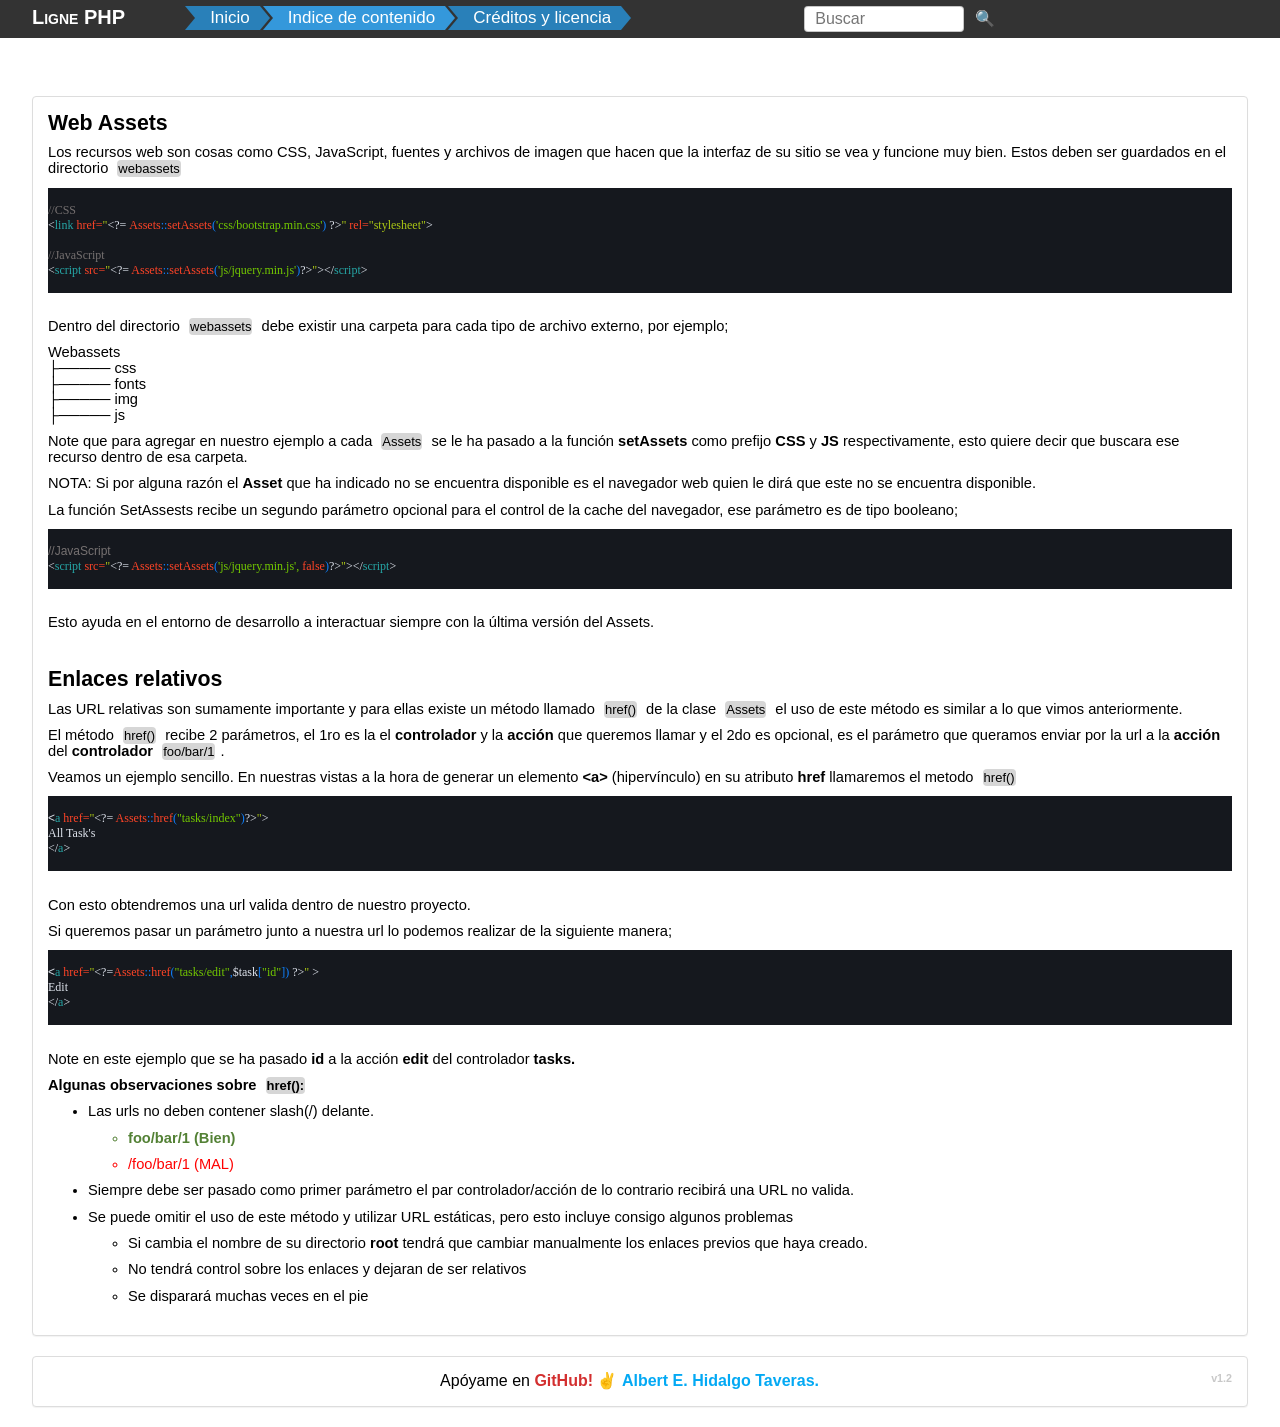
==== Assets.htm @ 873ce777 "Inicio" ====
<html>

<head>
    <meta charset="UTF-8">
    <meta http-equiv=Content-Type content="text/html; charset=windows-1252">
    <meta name=Generator content="Microsoft Word 15 (filtered)">
    <link rel="stylesheet" href="css/ligne.min.css">
    <link rel="stylesheet" href="css/menu.css">
    <script src="js/includes.js"></script>
    <title>Assets</title>
    <style>
        /* Font Definitions */
        * {
            font-family: Verdana, sans-serif;
        }

        /*Estilo del codigo php*/
        p.MsoNormal, li.MsoNormal, div.MsoNormal {
            margin-top: 0cm;
            margin-right: 0cm;
            margin-bottom: 8.0pt;
            margin-left: 0cm;
            line-height: 107%;
            font-size: 11.0pt;
            font-family: "Calibri", sans-serif;
        }

        pre {
            mso-style-link: "HTML con formato previo Car";
            margin: 0cm;
            margin-bottom: .0001pt;
            font-size: 10.0pt;
            font-family: "Courier New";
        }

        ol li {
            margin: 8px;
            font-weight: bold;
        }
    </style>

</head>

<body>
<div class="container">
    <!--incluyendo el menu-->
    <div w3-include-html="includes/menu.html"></div>
    <script>
        includeHTML();
    </script>
    <!--incluyendo el menu-->
    <div class="panel bordered">
        <div class="body">
            <p class=MsoNormal><b><span lang=ES style='font-size:16.0pt;line-height:107%'>Web
   Assets</span></b>
            </p>
            <p class=MsoNormal><span lang=ES>Los recursos web son cosas como CSS,
   JavaScript, fuentes y archivos de imagen que hacen que la interfaz de su sitio
   se vea y funcione muy bien. Estos deben ser guardados en el directorio <span
                        style='background:silver'>webassets </span></span>
            </p>
            <p class=MsoNormal style='margin-bottom:0cm;margin-bottom:.0001pt;line-height:
   normal;background:#15181E'><span style='font-size:9.0pt;font-family:"Source Code Pro";
   color:#767171'>&nbsp;</span></p>
            <p class=MsoNormal style='margin-bottom:0cm;margin-bottom:.0001pt;line-height:
   normal;background:#15181E'><span style='font-size:9.0pt;font-family:"Source Code Pro";
   color:#767171'> //CSS</span></p>
            <p class=MsoNormal style='margin-bottom:0cm;margin-bottom:.0001pt;line-height:
   normal;background:#15181E'><span style='font-size:9.0pt;font-family:"Source Code Pro";
   color:#DEE3EC'> &lt;</span><span style='font-size:9.0pt;font-family:"Source Code Pro";
   color:#26A6A6'>link </span><span style='font-size:9.0pt;font-family:"Source Code Pro";
   color:#FF4427'>href=</span><span style='font-size:9.0pt;font-family:"Source Code Pro";
   color:#ACC814'>&quot;</span><span style='font-size:9.0pt;font-family:"Source Code Pro";
   color:#DEE3EC'>&lt;?= </span><span lang=EN-US style='font-size:9.0pt;
   font-family:"Source Code Pro";color:#FF4427'>Assets</span><span lang=EN-US
                                                                   style='font-size:9.0pt;font-family:"Source Code Pro";color:#0F81FF'>::</span><span
                    lang=EN-US style='font-size:9.0pt;font-family:"Source Code Pro";color:#FF4427'>setAssets</span><span
                    lang=EN-US style='font-size:9.0pt;font-family:"Source Code Pro";color:#0F81FF'>(</span><span
                    lang=EN-US
                    style='font-size:9.0pt;font-family:"Source Code Pro";color:#73C800'>'css/bootstrap.min.css'</span><span
                    lang=EN-US style='font-size:9.0pt;font-family:"Source Code Pro";color:#0F81FF'>)
   </span><span lang=EN-US style='font-size:9.0pt;font-family:"Source Code Pro";
      color:#DEE3EC'>?&gt;</span><span lang=EN-US style='font-size:9.0pt;font-family:
      "Source Code Pro";color:#ACC814'>&quot; </span><span lang=EN-US
                                                           style='font-size:9.0pt;font-family:"Source Code Pro";color:#FF4427'>rel=</span><span
                    lang=EN-US style='font-size:9.0pt;font-family:"Source Code Pro";color:#ACC814'>&quot;stylesheet&quot;</span><span
                    lang=EN-US style='font-size:9.0pt;font-family:"Source Code Pro";color:#DEE3EC'>&gt;</span>
            </p>
            <p class=MsoNormal style='margin-bottom:0cm;margin-bottom:.0001pt;line-height:
   normal;background:#15181E'><span lang=EN-US style='font-size:9.0pt;font-family:
   "Source Code Pro";color:#767171'>&nbsp;</span></p>
            <p class=MsoNormal style='margin-bottom:0cm;margin-bottom:.0001pt;line-height:
   normal;background:#15181E'><span lang=EN-US style='font-size:9.0pt;font-family:
   "Source Code Pro";color:#767171'> //JavaScript</span><span lang=EN-US
                                                              style='font-size:9.0pt;font-family:"Source Code Pro";color:#DEE3EC'><br>
    &lt;</span><span lang=EN-US style='font-size:9.0pt;font-family:"Source Code Pro";
      color:#26A6A6'>script </span><span lang=EN-US style='font-size:9.0pt;
      font-family:"Source Code Pro";color:#FF4427'>src=</span><span lang=EN-US
                                                                    style='font-size:9.0pt;font-family:"Source Code Pro";color:#ACC814'>&quot;</span><span
                    lang=EN-US style='font-size:9.0pt;font-family:"Source Code Pro";color:#DEE3EC'>&lt;?=
   </span><span lang=EN-US style='font-size:9.0pt;font-family:"Source Code Pro";
      color:#FF4427'>Assets</span><span lang=EN-US style='font-size:9.0pt;font-family:
      "Source Code Pro";color:#0F81FF'>::</span><span lang=EN-US style='font-size:
      9.0pt;font-family:"Source Code Pro";color:#FF4427'>setAssets</span><span
                    lang=EN-US style='font-size:9.0pt;font-family:"Source Code Pro";color:#0F81FF'>(</span><span
                    lang=EN-US
                    style='font-size:9.0pt;font-family:"Source Code Pro";color:#73C800'>'js/jquery.min.js'</span><span
                    lang=EN-US style='font-size:9.0pt;font-family:"Source Code Pro";color:#0F81FF'>)</span><span
                    lang=EN-US style='font-size:9.0pt;font-family:"Source Code Pro";color:#DEE3EC'>?&gt;</span><span
                    lang=EN-US style='font-size:9.0pt;font-family:"Source Code Pro";color:#ACC814'>&quot;</span><span
                    lang=EN-US style='font-size:9.0pt;font-family:"Source Code Pro";color:#DEE3EC'>&gt;&lt;/</span><span
                    lang=EN-US style='font-size:9.0pt;font-family:"Source Code Pro";color:#26A6A6'>script</span><span
                    lang=EN-US style='font-size:9.0pt;font-family:"Source Code Pro";color:#DEE3EC'>&gt;</span>
            </p>
            <p class=MsoNormal style='margin-bottom:0cm;margin-bottom:.0001pt;line-height:
   normal;background:#15181E'><span lang=EN-US style='font-size:9.0pt;font-family:
   "Source Code Pro";color:#DEE3EC'>&nbsp;</span></p>
            <p class=MsoNormal><span lang=EN-US>&nbsp;</span></p>
            <p class=MsoNormal>Dentro del directorio <span lang=ES style='background:silver'>webassets</span><span
                    lang=ES> debe existir una carpeta para cada tipo de archivo externo, por
   ejemplo;</span>
            </p>
            <p class=MsoNormal><span lang=ES>Webassets<br>
     </span><span lang=ES style='font-family:"Arial",sans-serif'>&#9500;&#9472;&#9472;&#9472;&#9472;&#9472;
   </span><span lang=ES>css<br>
     </span><span lang=ES style='font-family:"Arial",sans-serif'>&#9500;&#9472;&#9472;&#9472;&#9472;&#9472;
   </span><span lang=ES>fonts<br>
     </span><span lang=ES style='font-family:"Arial",sans-serif'>&#9500;&#9472;&#9472;&#9472;&#9472;&#9472;
   </span><span lang=ES>img<br>
     </span><span lang=ES style='font-family:"Arial",sans-serif'>&#9500;&#9472;&#9472;&#9472;&#9472;&#9472;
   j</span><span lang=ES>s</span>
            </p>
            <p class=MsoNormal>Note que para agregar en nuestro ejemplo a cada <span
                    style='background:silver'>Assets</span> se le ha pasado a la función <b>setAssets</b>
                como prefijo <b>CSS </b>y <b>JS </b>respectivamente, esto quiere decir que
                buscara ese recurso dentro de esa carpeta.
            </p>
            <p class=MsoNormal>NOTA: Si por alguna razón el <b>Asset </b>que ha indicado no
                se encuentra disponible es el navegador web quien le dirá que este no se
                encuentra disponible.
            </p>
            <p class=MsoNormal>La función SetAssests recibe un segundo parámetro opcional
                para el control de la cache del navegador, ese parámetro es de tipo booleano;
            </p>
            <p class=MsoNormal> </p>
            <p class=MsoNormal style='margin-bottom:0cm;margin-bottom:.0001pt;line-height:
   normal;background:#15181E'><span style='font-size:9.0pt;font-family:"Source Code Pro";
   color:#767171'>&nbsp;</span></p>
            <p class=MsoNormal style='margin-bottom:0cm;margin-bottom:.0001pt;line-height:
   normal;background:#15181E'><span style='font-size:9.0pt;font-family:"Source Code Pro";
   color:#767171'> <span lang=EN-US>//JavaScript</span></span><span lang=EN-US
                                                                    style='font-size:9.0pt;font-family:"Source Code Pro";color:#DEE3EC'><br>
    &lt;</span><span lang=EN-US style='font-size:9.0pt;font-family:"Source Code Pro";
      color:#26A6A6'>script </span><span lang=EN-US style='font-size:9.0pt;
      font-family:"Source Code Pro";color:#FF4427'>src=</span><span lang=EN-US
                                                                    style='font-size:9.0pt;font-family:"Source Code Pro";color:#ACC814'>&quot;</span><span
                    lang=EN-US style='font-size:9.0pt;font-family:"Source Code Pro";color:#DEE3EC'>&lt;?=
   </span><span lang=EN-US style='font-size:9.0pt;font-family:"Source Code Pro";
      color:#FF4427'>Assets</span><span lang=EN-US style='font-size:9.0pt;font-family:
      "Source Code Pro";color:#0F81FF'>::</span><span lang=EN-US style='font-size:
      9.0pt;font-family:"Source Code Pro";color:#FF4427'>setAssets</span><span
                    lang=EN-US style='font-size:9.0pt;font-family:"Source Code Pro";color:#0F81FF'>(</span><span
                    lang=EN-US style='font-size:9.0pt;font-family:"Source Code Pro";color:#73C800'>'js/jquery.min.js',
   </span><span lang=EN-US style='font-size:9.0pt;font-family:"Source Code Pro";
      color:#FF4427'>false</span><span lang=EN-US style='font-size:9.0pt;font-family:
      "Source Code Pro";color:#0F81FF'>)</span><span lang=EN-US style='font-size:
      9.0pt;font-family:"Source Code Pro";color:#DEE3EC'>?&gt;</span><span
                    lang=EN-US style='font-size:9.0pt;font-family:"Source Code Pro";color:#ACC814'>&quot;</span><span
                    lang=EN-US style='font-size:9.0pt;font-family:"Source Code Pro";color:#DEE3EC'>&gt;&lt;/</span><span
                    lang=EN-US style='font-size:9.0pt;font-family:"Source Code Pro";color:#26A6A6'>script</span><span
                    lang=EN-US style='font-size:9.0pt;font-family:"Source Code Pro";color:#DEE3EC'>&gt;</span>
            </p>
            <p class=MsoNormal style='margin-bottom:0cm;margin-bottom:.0001pt;line-height:
   normal;background:#15181E'><span lang=EN-US style='font-size:9.0pt;font-family:
   "Source Code Pro";color:#DEE3EC'>&nbsp;</span></p>
            <p class=MsoNormal><span lang=EN-US>&nbsp;</span></p>
            <p class=MsoNormal>Esto ayuda en el entorno de desarrollo a interactuar siempre
                con la última versión del Assets.
            </p>
            <p class=MsoNormal>&nbsp;</p>
            <p class=MsoNormal><b><span style='font-size:16.0pt;line-height:107%'>Enlaces
   relativos</span></b>
            </p>
            <p class=MsoNormal>Las URL relativas son sumamente importante y para ellas
                existe un método llamado <span style='background:silver'>href()</span> de la
                clase <span style='background:silver'>Assets</span> el uso de este método es
                similar a lo que vimos anteriormente.
            </p>
            <p class=MsoNormal>El método <span style='background:silver'>href()</span>
                recibe 2 parámetros, el 1ro es la el <b>controlador</b> y la <b>acción</b> que
                queremos llamar y el 2do es opcional, es el parámetro que queramos enviar por
                la url a la <b>acción</b> del <b>controlador</b> <span style='background:silver'>foo/bar/1</span>.
            </p>
            <p class=MsoNormal>Veamos un ejemplo sencillo. En nuestras vistas a la hora de
                generar un elemento <b>&lt;a&gt;</b> (hipervínculo) en su atributo <b>href</b>
                llamaremos el metodo <span style='background:silver'>href()</span>
            </p>
            <p class=MsoNormal style='margin-bottom:0cm;margin-bottom:.0001pt;line-height:
   normal;background:#15181E'><span style='font-size:9.0pt;font-family:"Source Code Pro";
   color:#DEE3EC'>&nbsp;</span></p>
            <p class=MsoNormal style='margin-bottom:0cm;margin-bottom:.0001pt;line-height:
   normal;background:#15181E'><span style='font-size:9.0pt;font-family:"Source Code Pro";
   color:#DEE3EC'> <span lang=EN-US>&lt;</span></span><span lang=EN-US
                                                            style='font-size:9.0pt;font-family:"Source Code Pro";color:#26A6A6'>a </span><span
                    lang=EN-US style='font-size:9.0pt;font-family:"Source Code Pro";color:#FF4427'>href=</span><span
                    lang=EN-US style='font-size:9.0pt;font-family:"Source Code Pro";color:#ACC814'>&quot;</span><span
                    lang=EN-US style='font-size:9.0pt;font-family:"Source Code Pro";color:#DEE3EC'>&lt;?=
   </span><span lang=EN-US style='font-size:9.0pt;font-family:"Source Code Pro";
      color:#FF4427'>Assets</span><span lang=EN-US style='font-size:9.0pt;font-family:
      "Source Code Pro";color:#0F81FF'>::</span><span lang=EN-US style='font-size:
      9.0pt;font-family:"Source Code Pro";color:#FF4427'>href</span><span lang=EN-US
                                                                          style='font-size:9.0pt;font-family:"Source Code Pro";color:#0F81FF'>(</span><span
                    lang=EN-US
                    style='font-size:9.0pt;font-family:"Source Code Pro";color:#73C800'>&quot;tasks/index&quot;</span><span
                    lang=EN-US style='font-size:9.0pt;font-family:"Source Code Pro";color:#0F81FF'>)</span><span
                    lang=EN-US style='font-size:9.0pt;font-family:"Source Code Pro";color:#DEE3EC'>?&gt;</span><span
                    lang=EN-US style='font-size:9.0pt;font-family:"Source Code Pro";color:#ACC814'>&quot;</span><span
                    lang=EN-US style='font-size:9.0pt;font-family:"Source Code Pro";color:#DEE3EC'>&gt;<br>
       </span><span style='font-size:9.0pt;font-family:"Source Code Pro";
      color:#DEE3EC'>All Task's<br>
    &lt;/</span><span style='font-size:9.0pt;font-family:"Source Code Pro";
      color:#26A6A6'>a</span><span style='font-size:9.0pt;font-family:"Source Code Pro";
      color:#DEE3EC'>&gt;</span>
            </p>
            <p class=MsoNormal style='margin-bottom:0cm;margin-bottom:.0001pt;line-height:
   normal;background:#15181E'><span style='font-size:9.0pt;font-family:"Source Code Pro";
   color:#DEE3EC'>&nbsp;</span></p>
            <p class=MsoNormal>&nbsp;</p>
            <p class=MsoNormal>Con esto obtendremos una url valida dentro de nuestro
                proyecto.
            </p>
            <p class=MsoNormal>Si queremos pasar un parámetro junto a nuestra url lo
                podemos realizar de la siguiente manera;
            </p>
            <p class=MsoNormal style='margin-bottom:0cm;margin-bottom:.0001pt;line-height:
   normal;background:#15181E'><span style='font-size:9.0pt;font-family:"Source Code Pro";
   color:#DEE3EC'>&nbsp;</span></p>
            <p class=MsoNormal style='margin-bottom:0cm;margin-bottom:.0001pt;line-height:
   normal;background:#15181E'><span style='font-size:9.0pt;font-family:"Source Code Pro";
   color:#DEE3EC'> <span lang=EN-US>&lt;</span></span><span lang=EN-US
                                                            style='font-size:9.0pt;font-family:"Source Code Pro";color:#26A6A6'>a</span><span
                    lang=EN-US style='font-size:9.0pt;font-family:"Source Code Pro";color:#ACC814'>
   </span><span lang=EN-US style='font-size:9.0pt;font-family:"Source Code Pro";
      color:#FF4427'>href=</span><span lang=EN-US style='font-size:9.0pt;font-family:
      "Source Code Pro";color:#ACC814'>&quot;</span><span lang=EN-US
                                                          style='font-size:9.0pt;font-family:"Source Code Pro";color:#DEE3EC'>&lt;?=</span><span
                    lang=EN-US style='font-size:9.0pt;font-family:"Source Code Pro";color:#FF4427'>Assets</span><span
                    lang=EN-US style='font-size:9.0pt;font-family:"Source Code Pro";color:#0F81FF'>::</span><span
                    lang=EN-US style='font-size:9.0pt;font-family:"Source Code Pro";color:#FF4427'>href</span><span
                    lang=EN-US style='font-size:9.0pt;font-family:"Source Code Pro";color:#0F81FF'>(</span><span
                    lang=EN-US style='font-size:9.0pt;font-family:"Source Code Pro";color:#73C800'>&quot;tasks/edit&quot;</span><span
                    lang=EN-US style='font-size:9.0pt;font-family:"Source Code Pro";color:#0F81FF'>,</span><span
                    lang=EN-US style='font-size:9.0pt;font-family:"Source Code Pro";color:#DEE3EC'>$task</span><span
                    lang=EN-US style='font-size:9.0pt;font-family:"Source Code Pro";color:#0F81FF'>[</span><span
                    lang=EN-US style='font-size:9.0pt;font-family:"Source Code Pro";color:#73C800'>&quot;id&quot;</span><span
                    lang=EN-US style='font-size:9.0pt;font-family:"Source Code Pro";color:#0F81FF'>])
   </span><span lang=EN-US style='font-size:9.0pt;font-family:"Source Code Pro";
      color:#DEE3EC'>?&gt;</span><span lang=EN-US style='font-size:9.0pt;font-family:
      "Source Code Pro";color:#ACC814'>&quot; </span><span style='font-size:9.0pt;
      font-family:"Source Code Pro";color:#DEE3EC'>&gt;<br>
       Edit<br>
    &lt;/</span><span style='font-size:9.0pt;font-family:"Source Code Pro";
      color:#26A6A6'>a</span><span style='font-size:9.0pt;font-family:"Source Code Pro";
      color:#DEE3EC'>&gt;</span>
            </p>
            <p class=MsoNormal style='margin-bottom:0cm;margin-bottom:.0001pt;line-height:
   normal;background:#15181E'><span style='font-size:9.0pt;font-family:"Source Code Pro";
   color:#DEE3EC'>&nbsp;</span></p>
            <p class=MsoNormal>&nbsp;</p>
            <p class=MsoNormal>Note en este ejemplo que se ha pasado <b>id </b>a la acción <b>edit
            </b>del controlador <b>tasks.</b>
            </p>
            <p class=MsoNormal><b>Algunas observaciones sobre <span style='background:silver'>href():</span></b></p>
            <ul style='margin-top:0cm' type=disc>
                <li class=MsoNormal>Las urls no deben contener slash(/) delante.</li>
                <ul style='margin-top:0cm' type=circle>
                    <li class=MsoNormal style='color:#538135'><b>foo/bar/1 (Bien)</b></li>
                    <li class=MsoNormal style='color:red'>/foo/bar/1 (MAL)</li>
                </ul>
                <li class=MsoNormal>Siempre debe ser pasado como primer parámetro el par
                    controlador/acción de lo contrario recibirá una URL no valida.
                </li>
                <li class=MsoNormal>Se puede omitir el uso de este método y utilizar URL estáticas,
                    pero esto incluye consigo algunos problemas
                </li>
                <ul style='margin-top:0cm' type=circle>
                    <li class=MsoNormal>Si cambia el nombre de su directorio <b>root</b> tendrá
                        que cambiar manualmente los enlaces previos que haya creado.
                    </li>
                    <li class=MsoNormal>No tendrá control sobre los enlaces y dejaran de ser
                        relativos
                    </li>
                    <li class=MsoNormal>Se disparará muchas veces en el pie</li>
                </ul>
            </ul>
        </div>
    </div>
    <!--incluyendo el pie de pagina-->
    <div w3-include-html="includes/pie_pagina.html"></div>
    <script>
        includeHTML();
    </script>
    <!--incluyendo el pie de pagina-->
</div>
</body>
</html>
---- css/ligne.min.css ----
/**
Ligne CSS es una hoja de estilo ligera y simple con estilos esenciales para el trabajo
en proyectos de desarrollo rapido

Albert E. Hidalgo Taveras
Git: https://github.com/itsalb3rt
License: MIT
**/
[style="background:silver"]{
    margin: 5px;
    background-color: rgba(128, 128, 128, 0.32)!important;
    border-radius: 4px;
    padding: 1px;
    font-size: small;
}
progress,sub,sup{vertical-align:baseline}button,hr,input{overflow:visible}.row,.row.reverse{-webkit-box-orient:horizontal}h1.gradient{font-size:72px;background:-webkit-linear-gradient(rgba(3,169,244,1),rgba(13,71,161,1));-webkit-background-clip:text;-webkit-text-fill-color:transparent}html{line-height:1.15;-webkit-text-size-adjust:100%}body{margin:0}h1{font-size:2em;margin:.67em 0}hr{box-sizing:content-box;height:0}code,kbd,pre,samp{font-family:monospace,monospace;font-size:1em}a{background-color:transparent}abbr[title]{border-bottom:none;text-decoration:underline;text-decoration:underline dotted}b,strong{font-weight:bolder}small{font-size:80%}sub,sup{font-size:75%;line-height:0;position:relative}sub{bottom:-.25em}sup{top:-.5em}img{border-style:none}[type=button],[type=reset],[type=submit],button{-webkit-appearance:button}[type=button]::-moz-focus-inner,[type=reset]::-moz-focus-inner,[type=submit]::-moz-focus-inner,button::-moz-focus-inner{border-style:none;padding:0}[type=button]:-moz-focusring,[type=reset]:-moz-focusring,[type=submit]:-moz-focusring,button:-moz-focusring{outline:ButtonText dotted 1px}fieldset{padding:.35em .75em .625em}legend{box-sizing:border-box;color:inherit;display:table;max-width:100%;padding:0;white-space:normal}textarea{overflow:auto}[type=checkbox],[type=radio]{box-sizing:border-box;padding:0}[type=number]::-webkit-inner-spin-button,[type=number]::-webkit-outer-spin-button{height:auto}[type=search]{-webkit-appearance:textfield;outline-offset:-2px}[type=search]::-webkit-search-decoration{-webkit-appearance:none}::-webkit-file-upload-button{-webkit-appearance:button;font:inherit}details{display:block}summary{display:list-item}[hidden],template{display:none}button,select{text-transform:none}button,input,optgroup,select,textarea{margin:0;font-family:inherit;font-size:inherit;line-height:inherit}.button:disabled{cursor:not-allowed;opacity:.5}.button{outline:0;background-color:#fff;display:inline-block;font-weight:400;text-align:center;white-space:nowrap;vertical-align:middle;border:1px solid transparent;padding:.375rem .75rem;font-size:1rem;line-height:1.5;border-radius:3px;-webkit-user-select:none;-moz-user-select:none;-ms-user-select:none;user-select:none;box-shadow:1px 1px 2px 0 rgba(128,128,128,.4);-webkit-box-shadow:1px 1px 2px 0 rgba(128,128,128,.4);-moz-box-shadow:1px 1px 2px 0 rgba(128,128,128,.4);-webkit-transition:.2s;-moz-transition:.2s;-ms-transition:.2s;-o-transition:.2s;transition:.2s}.panel .body label,a.important{font-weight:700}.button.hollow:hover,.button:active{-webkit-transition:.2s;-moz-transition:.2s;-ms-transition:.2s;-o-transition:.2s}.button:active{box-shadow:none;transition:.2s}.button.primary{color:#fff;background-color:#03A9F4;border-color:#03A9F4}.button.primary:hover{color:#fff;background-color:#0396dc;border-color:#0396dc}.button:not(:disabled):not(.disabled){cursor:pointer}.button.secondary{color:#fff;background-color:#607D8B;border-color:#607D8B}.button.secondary:hover{color:#fff;background-color:#536c7a;border-color:#536c7a}.button.success{color:#fff;background-color:#4CAF50;border-color:#4CAF50}.button.success:hover{color:#fff;background-color:#4b9a4d;border-color:#4b9a4d}.button.danger{color:#fff;background-color:#d32f2f;border-color:#d32f2f}.button.danger:hover{color:#fff;background-color:#b71c1c;border-color:#b71c1c}.button.warning{color:#212529;background-color:#FFB300;border-color:#FFB300}.button.warning:hover{color:#212529;background-color:#e0a800;border-color:#d39e00}.button.info{color:#fff;background-color:#17a2b8;border-color:#17a2b8}.button.info:hover{color:#fff;background-color:#138496;border-color:#117a8b}.button.hollow,.button.hollow:focus,.button.hollow:hover{background-color:transparent}.button.hollow{color:#1779ba}.button.hollow:hover{border-color:grey;color:#000;transition:.2s}.button.tiny{font-size:.6rem}.button.small{font-size:.75rem}.button.large{font-size:1.25rem}.button.expanded{display:block;width:100%;margin-right:0;margin-left:0}.input-group label{font-weight:700;color:#000}.input-group input[type=search],.input-group input[type=tel],.input-group input[type=text],.input-group input[type=url],.input-group input[type=email],.input-group input[type=number],.input-group input[type=password],.input-group select,.input-group textarea{padding:10px;border:1px solid rgba(128,128,128,.45);-webkit-border-radius:4px;-moz-border-radius:4px;border-radius:4px;outline:0;-webkit-transition:.2s;-moz-transition:.2s;-ms-transition:.2s;-o-transition:.2s;transition:.2s}.input-group input[type=search]:active,.input-group input[type=search]:focus,.input-group input[type=tel]:active,.input-group input[type=tel]:focus,.input-group input[type=text]:active,.input-group input[type=text]:focus,.input-group input[type=url]:active,.input-group input[type=url]:focus,.input-group input[type=email]:active,.input-group input[type=email]:focus,.input-group input[type=number]:active,.input-group input[type=number]:focus,.input-group input[type=password]:active,.input-group input[type=password]:focus,.input-group select:active,.input-group select:focus,.input-group textarea:active,.input-group textarea:focus{border-color:rgba(33,150,243,.8);-webkit-box-shadow:0 0 2px 1px rgba(33,150,243,.6);-moz-box-shadow:0 0 2px 1px rgba(33,150,243,.6);box-shadow:0 0 2px 1px rgba(33,150,243,.6)}.input-group div{width:100%;display:grid;margin-bottom:1rem}.input-group.small div{max-width:30%;margin-left:0}.input-group.medium div{max-width:50%;margin-left:0}.input-group.large div{max-width:70%;margin-left:0}.text{line-height:1.3em}.text.xx-small{font-size:xx-small}.text.x-small{font-size:x-small}.text.small{font-size:small}.text.medium{font-size:medium}.text.large{font-size:large}.text.x-large{font-size:x-large}.text.xx-large{font-size:xx-large}.text.right{text-align:right;float:none!important}.text.center{text-align:center;float:none}.text.justify{text-align:justify}.panel{margin-bottom:20px;background-color:#fff;border:1px solid transparent;border-radius:4px}.panel.bordered{border-color:#ddd;-webkit-box-shadow:0 1px 1px rgba(0,0,0,.05);box-shadow:0 1px 1px rgba(0,0,0,.05)}.panel>.head{color:#333;background-color:#f5f5f5;border-color:#ddd;padding:10px 15px;border-bottom:1px solid transparent;border-top-left-radius:3px;border-top-right-radius:3px}.panel .body{padding:15px}.panel.small{max-width:40%}.panel.medium{max-width:60%}.panel .head.primary{color:#fff;background-color:#03A9F4;border-color:#03A9F4}.panel .head.danger{color:#fff;background-color:#d32f2f;border-color:#d32f2f}.panel .head.success{color:#fff;background-color:#4CAF50;border-color:#4CAF50}.table{width:100%;max-width:100%;margin-bottom:1rem;background-color:transparent}.table.hover tbody tr:hover,.table.striped tbody tr:nth-of-type(odd){background-color:rgba(0,0,0,.05)}table{border-collapse:collapse}.table td,.table th{padding:.5rem;vertical-align:top;border-top:1px solid #dee2e6}th{text-align:inherit}.table.small{width:20%!important;max-width:20%!important;font-size:11px!important}.table.medium{width:50%!important;max-width:50%!important;font-size:12px!important}.table.responsive{display:block;width:100%;overflow-x:auto;-webkit-overflow-scrolling:touch;-ms-overflow-style:-ms-autohiding-scrollbar}.table.bordered,.table.bordered td,.table.bordered th{border:1px solid #bfc3c7}.table.primary thead th{color:#fff;background-color:#03A9F4}.table.secondary thead th{color:#fff;background-color:#607D8B}.table.success thead th{color:#fff;background-color:#4CAF50}.table.border-radius{-webkit-border-radius:4px;-moz-border-radius:4px;border-radius:4px}a.primary,a.primary:active,a.primary:visited{color:#03A9F4!important}a.primary:hover{color:tomato!important}a.white,a.white:active,a.white:visited{color:#fff!important}a.success,a.success:active,a.success:visited{color:#4CAF50!important}a.success:hover{color:#306d34!important}a.warning,a.warning:active,a.warning:visited{color:#FFB300!important}a.warning:hover{color:#ad7a00!important}a.danger,a.danger:active,a.danger:visited{color:#d32f2f!important}a.danger:hover{color:#d36a00!important}a.undecoration{text-decoration:none}.right{float:right!important}.left{float:left!important}.code{padding:.2rem .5rem;margin:0 .2rem;font-size:85%;white-space:nowrap;background:#f1f1f1;border:1px solid #e1e1e1;border-radius:4px}.container,.container-fluid{margin-right:auto;margin-left:auto}.container-fluid{padding-right:2rem;padding-left:2rem}.row{box-sizing:border-box;display:-webkit-box;display:-ms-flexbox;display:flex;-webkit-box-flex:0;-ms-flex:0 1 auto;flex:0 1 auto;-webkit-box-direction:normal;-ms-flex-direction:row;flex-direction:row;-ms-flex-wrap:wrap;flex-wrap:wrap;margin-right:-.5rem;margin-left:-.5rem}.col.reverse,.row.reverse{-webkit-box-direction:reverse}.row.reverse{-ms-flex-direction:row-reverse;flex-direction:row-reverse}.col.reverse{-webkit-box-orient:vertical;-ms-flex-direction:column-reverse;flex-direction:column-reverse}.col-xs,.col-xs-1,.col-xs-10,.col-xs-11,.col-xs-12,.col-xs-2,.col-xs-3,.col-xs-4,.col-xs-5,.col-xs-6,.col-xs-7,.col-xs-8,.col-xs-9,.col-xs-offset-0,.col-xs-offset-1,.col-xs-offset-10,.col-xs-offset-11,.col-xs-offset-12,.col-xs-offset-2,.col-xs-offset-3,.col-xs-offset-4,.col-xs-offset-5,.col-xs-offset-6,.col-xs-offset-7,.col-xs-offset-8,.col-xs-offset-9{box-sizing:border-box;-webkit-box-flex:0;-ms-flex:0 0 auto;flex:0 0 auto;padding-right:.5rem;padding-left:.5rem}.col-xs{-webkit-box-flex:1;-ms-flex-positive:1;flex-grow:1;-ms-flex-preferred-size:0;flex-basis:0;max-width:100%}.col-xs-1{-ms-flex-preferred-size:8.33333333%;flex-basis:8.33333333%;max-width:8.33333333%}.col-xs-2{-ms-flex-preferred-size:16.66666667%;flex-basis:16.66666667%;max-width:16.66666667%}.col-xs-3{-ms-flex-preferred-size:25%;flex-basis:25%;max-width:25%}.col-xs-4{-ms-flex-preferred-size:33.33333333%;flex-basis:33.33333333%;max-width:33.33333333%}.col-xs-5{-ms-flex-preferred-size:41.66666667%;flex-basis:41.66666667%;max-width:41.66666667%}.col-xs-6{-ms-flex-preferred-size:50%;flex-basis:50%;max-width:50%}.col-xs-7{-ms-flex-preferred-size:58.33333333%;flex-basis:58.33333333%;max-width:58.33333333%}.col-xs-8{-ms-flex-preferred-size:66.66666667%;flex-basis:66.66666667%;max-width:66.66666667%}.col-xs-9{-ms-flex-preferred-size:75%;flex-basis:75%;max-width:75%}.col-xs-10{-ms-flex-preferred-size:83.33333333%;flex-basis:83.33333333%;max-width:83.33333333%}.col-xs-11{-ms-flex-preferred-size:91.66666667%;flex-basis:91.66666667%;max-width:91.66666667%}.col-xs-12{-ms-flex-preferred-size:100%;flex-basis:100%;max-width:100%}.col-xs-offset-0{margin-left:0}.col-xs-offset-1{margin-left:8.33333333%}.col-xs-offset-2{margin-left:16.66666667%}.col-xs-offset-3{margin-left:25%}.col-xs-offset-4{margin-left:33.33333333%}.col-xs-offset-5{margin-left:41.66666667%}.col-xs-offset-6{margin-left:50%}.col-xs-offset-7{margin-left:58.33333333%}.col-xs-offset-8{margin-left:66.66666667%}.col-xs-offset-9{margin-left:75%}.col-xs-offset-10{margin-left:83.33333333%}.col-xs-offset-11{margin-left:91.66666667%}.start-xs{-webkit-box-pack:start;-ms-flex-pack:start;justify-content:flex-start;text-align:start}.center-xs{-webkit-box-pack:center;-ms-flex-pack:center;justify-content:center;text-align:center}.end-xs{-webkit-box-pack:end;-ms-flex-pack:end;justify-content:flex-end;text-align:end}.top-xs{-webkit-box-align:start;-ms-flex-align:start;align-items:flex-start}.middle-xs{-webkit-box-align:center;-ms-flex-align:center;align-items:center}.bottom-xs{-webkit-box-align:end;-ms-flex-align:end;align-items:flex-end}.around-xs{-ms-flex-pack:distribute;justify-content:space-around}.between-xs{-webkit-box-pack:justify;-ms-flex-pack:justify;justify-content:space-between}.first-xs{-webkit-box-ordinal-group:0;-ms-flex-order:-1;order:-1}.last-xs{-webkit-box-ordinal-group:2;-ms-flex-order:1;order:1}@media only screen and (min-width:48em){.container{width:49rem}.col-sm,.col-sm-1,.col-sm-10,.col-sm-11,.col-sm-12,.col-sm-2,.col-sm-3,.col-sm-4,.col-sm-5,.col-sm-6,.col-sm-7,.col-sm-8,.col-sm-9,.col-sm-offset-0,.col-sm-offset-1,.col-sm-offset-10,.col-sm-offset-11,.col-sm-offset-12,.col-sm-offset-2,.col-sm-offset-3,.col-sm-offset-4,.col-sm-offset-5,.col-sm-offset-6,.col-sm-offset-7,.col-sm-offset-8,.col-sm-offset-9{box-sizing:border-box;-webkit-box-flex:0;-ms-flex:0 0 auto;flex:0 0 auto;padding-right:.5rem;padding-left:.5rem}.col-sm{-webkit-box-flex:1;-ms-flex-positive:1;flex-grow:1;-ms-flex-preferred-size:0;flex-basis:0;max-width:100%}.col-sm-1{-ms-flex-preferred-size:8.33333333%;flex-basis:8.33333333%;max-width:8.33333333%}.col-sm-2{-ms-flex-preferred-size:16.66666667%;flex-basis:16.66666667%;max-width:16.66666667%}.col-sm-3{-ms-flex-preferred-size:25%;flex-basis:25%;max-width:25%}.col-sm-4{-ms-flex-preferred-size:33.33333333%;flex-basis:33.33333333%;max-width:33.33333333%}.col-sm-5{-ms-flex-preferred-size:41.66666667%;flex-basis:41.66666667%;max-width:41.66666667%}.col-sm-6{-ms-flex-preferred-size:50%;flex-basis:50%;max-width:50%}.col-sm-7{-ms-flex-preferred-size:58.33333333%;flex-basis:58.33333333%;max-width:58.33333333%}.col-sm-8{-ms-flex-preferred-size:66.66666667%;flex-basis:66.66666667%;max-width:66.66666667%}.col-sm-9{-ms-flex-preferred-size:75%;flex-basis:75%;max-width:75%}.col-sm-10{-ms-flex-preferred-size:83.33333333%;flex-basis:83.33333333%;max-width:83.33333333%}.col-sm-11{-ms-flex-preferred-size:91.66666667%;flex-basis:91.66666667%;max-width:91.66666667%}.col-sm-12{-ms-flex-preferred-size:100%;flex-basis:100%;max-width:100%}.col-sm-offset-0{margin-left:0}.col-sm-offset-1{margin-left:8.33333333%}.col-sm-offset-2{margin-left:16.66666667%}.col-sm-offset-3{margin-left:25%}.col-sm-offset-4{margin-left:33.33333333%}.col-sm-offset-5{margin-left:41.66666667%}.col-sm-offset-6{margin-left:50%}.col-sm-offset-7{margin-left:58.33333333%}.col-sm-offset-8{margin-left:66.66666667%}.col-sm-offset-9{margin-left:75%}.col-sm-offset-10{margin-left:83.33333333%}.col-sm-offset-11{margin-left:91.66666667%}.start-sm{-webkit-box-pack:start;-ms-flex-pack:start;justify-content:flex-start;text-align:start}.center-sm{-webkit-box-pack:center;-ms-flex-pack:center;justify-content:center;text-align:center}.end-sm{-webkit-box-pack:end;-ms-flex-pack:end;justify-content:flex-end;text-align:end}.top-sm{-webkit-box-align:start;-ms-flex-align:start;align-items:flex-start}.middle-sm{-webkit-box-align:center;-ms-flex-align:center;align-items:center}.bottom-sm{-webkit-box-align:end;-ms-flex-align:end;align-items:flex-end}.around-sm{-ms-flex-pack:distribute;justify-content:space-around}.between-sm{-webkit-box-pack:justify;-ms-flex-pack:justify;justify-content:space-between}.first-sm{-webkit-box-ordinal-group:0;-ms-flex-order:-1;order:-1}.last-sm{-webkit-box-ordinal-group:2;-ms-flex-order:1;order:1}}@media only screen and (min-width:64em){.container{width:65rem}.col-md,.col-md-1,.col-md-10,.col-md-11,.col-md-12,.col-md-2,.col-md-3,.col-md-4,.col-md-5,.col-md-6,.col-md-7,.col-md-8,.col-md-9,.col-md-offset-0,.col-md-offset-1,.col-md-offset-10,.col-md-offset-11,.col-md-offset-12,.col-md-offset-2,.col-md-offset-3,.col-md-offset-4,.col-md-offset-5,.col-md-offset-6,.col-md-offset-7,.col-md-offset-8,.col-md-offset-9{box-sizing:border-box;-webkit-box-flex:0;-ms-flex:0 0 auto;flex:0 0 auto;padding-right:.5rem;padding-left:.5rem}.col-md{-webkit-box-flex:1;-ms-flex-positive:1;flex-grow:1;-ms-flex-preferred-size:0;flex-basis:0;max-width:100%}.col-md-1{-ms-flex-preferred-size:8.33333333%;flex-basis:8.33333333%;max-width:8.33333333%}.col-md-2{-ms-flex-preferred-size:16.66666667%;flex-basis:16.66666667%;max-width:16.66666667%}.col-md-3{-ms-flex-preferred-size:25%;flex-basis:25%;max-width:25%}.col-md-4{-ms-flex-preferred-size:33.33333333%;flex-basis:33.33333333%;max-width:33.33333333%}.col-md-5{-ms-flex-preferred-size:41.66666667%;flex-basis:41.66666667%;max-width:41.66666667%}.col-md-6{-ms-flex-preferred-size:50%;flex-basis:50%;max-width:50%}.col-md-7{-ms-flex-preferred-size:58.33333333%;flex-basis:58.33333333%;max-width:58.33333333%}.col-md-8{-ms-flex-preferred-size:66.66666667%;flex-basis:66.66666667%;max-width:66.66666667%}.col-md-9{-ms-flex-preferred-size:75%;flex-basis:75%;max-width:75%}.col-md-10{-ms-flex-preferred-size:83.33333333%;flex-basis:83.33333333%;max-width:83.33333333%}.col-md-11{-ms-flex-preferred-size:91.66666667%;flex-basis:91.66666667%;max-width:91.66666667%}.col-md-12{-ms-flex-preferred-size:100%;flex-basis:100%;max-width:100%}.col-md-offset-0{margin-left:0}.col-md-offset-1{margin-left:8.33333333%}.col-md-offset-2{margin-left:16.66666667%}.col-md-offset-3{margin-left:25%}.col-md-offset-4{margin-left:33.33333333%}.col-md-offset-5{margin-left:41.66666667%}.col-md-offset-6{margin-left:50%}.col-md-offset-7{margin-left:58.33333333%}.col-md-offset-8{margin-left:66.66666667%}.col-md-offset-9{margin-left:75%}.col-md-offset-10{margin-left:83.33333333%}.col-md-offset-11{margin-left:91.66666667%}.start-md{-webkit-box-pack:start;-ms-flex-pack:start;justify-content:flex-start;text-align:start}.center-md{-webkit-box-pack:center;-ms-flex-pack:center;justify-content:center;text-align:center}.end-md{-webkit-box-pack:end;-ms-flex-pack:end;justify-content:flex-end;text-align:end}.top-md{-webkit-box-align:start;-ms-flex-align:start;align-items:flex-start}.middle-md{-webkit-box-align:center;-ms-flex-align:center;align-items:center}.bottom-md{-webkit-box-align:end;-ms-flex-align:end;align-items:flex-end}.around-md{-ms-flex-pack:distribute;justify-content:space-around}.between-md{-webkit-box-pack:justify;-ms-flex-pack:justify;justify-content:space-between}.first-md{-webkit-box-ordinal-group:0;-ms-flex-order:-1;order:-1}.last-md{-webkit-box-ordinal-group:2;-ms-flex-order:1;order:1}}@media only screen and (min-width:75em){.container{width:76rem}.col-lg,.col-lg-1,.col-lg-10,.col-lg-11,.col-lg-12,.col-lg-2,.col-lg-3,.col-lg-4,.col-lg-5,.col-lg-6,.col-lg-7,.col-lg-8,.col-lg-9,.col-lg-offset-0,.col-lg-offset-1,.col-lg-offset-10,.col-lg-offset-11,.col-lg-offset-12,.col-lg-offset-2,.col-lg-offset-3,.col-lg-offset-4,.col-lg-offset-5,.col-lg-offset-6,.col-lg-offset-7,.col-lg-offset-8,.col-lg-offset-9{box-sizing:border-box;-webkit-box-flex:0;-ms-flex:0 0 auto;flex:0 0 auto;padding-right:.5rem;padding-left:.5rem}.col-lg{-webkit-box-flex:1;-ms-flex-positive:1;flex-grow:1;-ms-flex-preferred-size:0;flex-basis:0;max-width:100%}.col-lg-1{-ms-flex-preferred-size:8.33333333%;flex-basis:8.33333333%;max-width:8.33333333%}.col-lg-2{-ms-flex-preferred-size:16.66666667%;flex-basis:16.66666667%;max-width:16.66666667%}.col-lg-3{-ms-flex-preferred-size:25%;flex-basis:25%;max-width:25%}.col-lg-4{-ms-flex-preferred-size:33.33333333%;flex-basis:33.33333333%;max-width:33.33333333%}.col-lg-5{-ms-flex-preferred-size:41.66666667%;flex-basis:41.66666667%;max-width:41.66666667%}.col-lg-6{-ms-flex-preferred-size:50%;flex-basis:50%;max-width:50%}.col-lg-7{-ms-flex-preferred-size:58.33333333%;flex-basis:58.33333333%;max-width:58.33333333%}.col-lg-8{-ms-flex-preferred-size:66.66666667%;flex-basis:66.66666667%;max-width:66.66666667%}.col-lg-9{-ms-flex-preferred-size:75%;flex-basis:75%;max-width:75%}.col-lg-10{-ms-flex-preferred-size:83.33333333%;flex-basis:83.33333333%;max-width:83.33333333%}.col-lg-11{-ms-flex-preferred-size:91.66666667%;flex-basis:91.66666667%;max-width:91.66666667%}.col-lg-12{-ms-flex-preferred-size:100%;flex-basis:100%;max-width:100%}.col-lg-offset-0{margin-left:0}.col-lg-offset-1{margin-left:8.33333333%}.col-lg-offset-2{margin-left:16.66666667%}.col-lg-offset-3{margin-left:25%}.col-lg-offset-4{margin-left:33.33333333%}.col-lg-offset-5{margin-left:41.66666667%}.col-lg-offset-6{margin-left:50%}.col-lg-offset-7{margin-left:58.33333333%}.col-lg-offset-8{margin-left:66.66666667%}.col-lg-offset-9{margin-left:75%}.col-lg-offset-10{margin-left:83.33333333%}.col-lg-offset-11{margin-left:91.66666667%}.start-lg{-webkit-box-pack:start;-ms-flex-pack:start;justify-content:flex-start;text-align:start}.center-lg{-webkit-box-pack:center;-ms-flex-pack:center;justify-content:center;text-align:center}.end-lg{-webkit-box-pack:end;-ms-flex-pack:end;justify-content:flex-end;text-align:end}.top-lg{-webkit-box-align:start;-ms-flex-align:start;align-items:flex-start}.middle-lg{-webkit-box-align:center;-ms-flex-align:center;align-items:center}.bottom-lg{-webkit-box-align:end;-ms-flex-align:end;align-items:flex-end}.around-lg{-ms-flex-pack:distribute;justify-content:space-around}.between-lg{-webkit-box-pack:justify;-ms-flex-pack:justify;justify-content:space-between}.first-lg{-webkit-box-ordinal-group:0;-ms-flex-order:-1;order:-1}.last-lg{-webkit-box-ordinal-group:2;-ms-flex-order:1;order:1}}
---- css/menu.css ----
header{
  margin-bottom: 6rem;
}
#breadcrumb {
  list-style: none;
  display: inline-block;
  margin-left: 0;
  padding-left: 0;
}
#breadcrumb .icon {
  font-size: 14px;
}
#breadcrumb li {
  float: left;
}
#breadcrumb li a {
  color: #fff;
  display: block;
  background: #3498db;
  text-decoration: none;
  position: relative;
  height: 24px;
  line-height: 24px;
  padding: 0 10px 0 5px;
  text-align: center;
  margin-right: 23px;
}
#breadcrumb li:nth-child(even) a {
  background-color: #2980b9;
}
#breadcrumb li:nth-child(even) a:before {
  border-color: #2980b9;
  border-left-color: transparent;
}
#breadcrumb li:nth-child(even) a:after {
  border-left-color: #2980b9;
}
#breadcrumb li:first-child a {
  padding-left: 15px;
  -moz-border-radius: 4px 0 0 4px;
  -webkit-border-radius: 4px;
  border-radius: 4px 0 0 4px;
}
#breadcrumb li:first-child a:before {
  border: none;
}
#breadcrumb li:last-child a {
  padding-right: 15px;
  -moz-border-radius: 0 4px 4px 0;
  -webkit-border-radius: 0;
  border-radius: 0 4px 4px 0;
}
#breadcrumb li:last-child a:after {
  border: none;
}
#breadcrumb li a:before, #breadcrumb li a:after {
  content: "";
  position: absolute;
  top: 0;
  border: 0 solid #3498db;
  border-width: 12px 10px;
  width: 0;
  height: 0;
}
#breadcrumb li a:before {
  left: -20px;
  border-left-color: transparent;
}
#breadcrumb li a:after {
  left: 100%;
  border-color: transparent;
  border-left-color: #3498db;
}
#breadcrumb li a:hover {
  background-color: tomato;
}
#breadcrumb li a:hover:before {
  border-color: tomato;
  border-left-color: transparent;
}
#breadcrumb li a:hover:after {
  border-left-color: tomato;
}
#breadcrumb li a:active {
  background-color: tomato;
}
#breadcrumb li a:active:before {
  border-color: tomato;
  border-left-color: transparent;
}
#breadcrumb li a:active:after {
  border-left-color: tomato;
}

/*Menu 2*/


#navbar {
  overflow: hidden;
  background-color: #333;
  width: 100%;
  height: 3rem;
  padding-top: 0px;
  margin-top: -0.6rem;
  left: 0%;
}

#navbar a {
  float: left;
  display: block;
  color: #f2f2f2;
  text-align: center;
  padding: 14px 16px;
  text-decoration: none;
  font-size: 17px;
}

.sticky {
  position: fixed;
  top: 0;
  width: 100%;
}

.sticky + .content {
  padding-top: 60px;
}
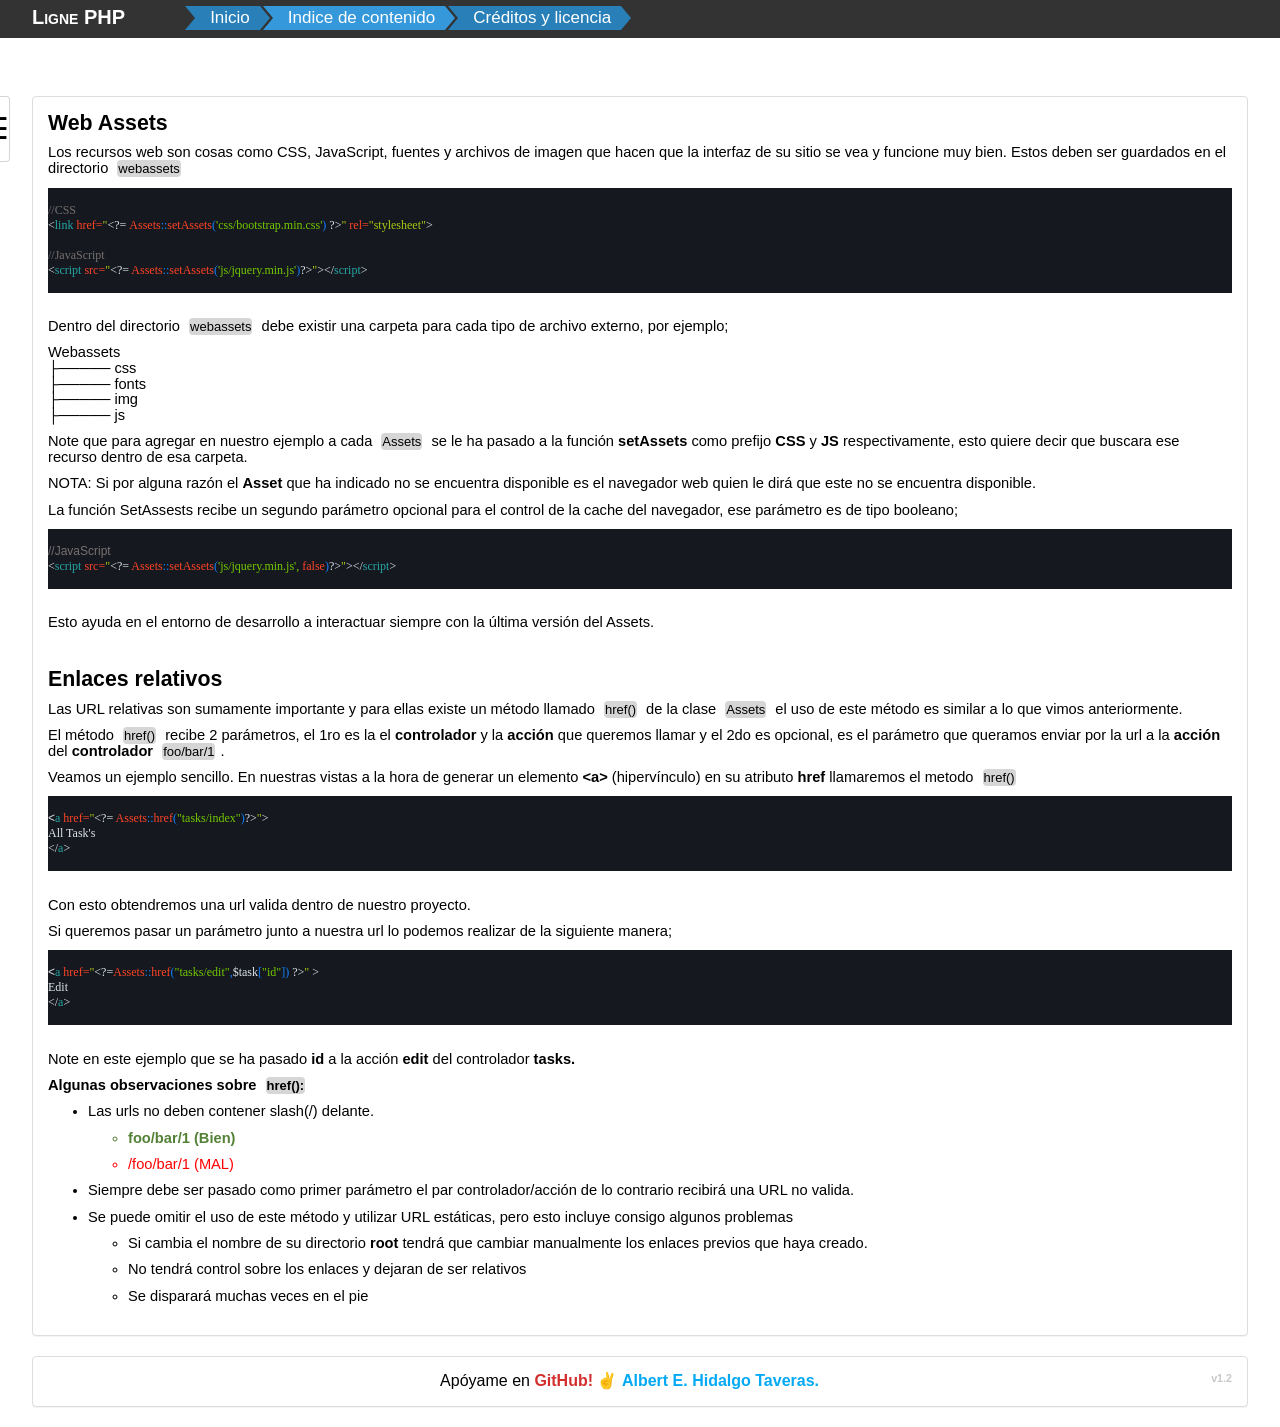
==== commit 28e9bd76: "Agregados - Se agrego un menu emergente" ====
--- a/Assets.htm
+++ b/Assets.htm
@@ -4,7 +4,7 @@
     <meta charset="UTF-8">
     <meta http-equiv=Content-Type content="text/html; charset=windows-1252">
     <meta name=Generator content="Microsoft Word 15 (filtered)">
-    <link rel="stylesheet" href="css/ligne.min.css">
+    <link rel="stylesheet" href="css/ligne.min.css?v1.2">
     <link rel="stylesheet" href="css/menu.css">
     <script src="js/includes.js"></script>
     <title>Assets</title>
@@ -42,12 +42,10 @@
 </head>
 
 <body>
-<div class="container">
+<div class="container-fluid">
+    <div w3-include-html="includes/tabla_contenido.html"></div>
     <!--incluyendo el menu-->
     <div w3-include-html="includes/menu.html"></div>
-    <script>
-        includeHTML();
-    </script>
     <!--incluyendo el menu-->
     <div class="panel bordered">
         <div class="body">
--- a/css/ligne.min.css
+++ b/css/ligne.min.css
@@ -13,4 +13,27 @@
     padding: 1px;
     font-size: small;
 }
+.tabla_contenido_lateral{
+    position: fixed;
+    font-size: 12px;
+    max-width: 15em;
+    background-color: white!important;
+    margin-left: -11.5rem;
+    border: 1px solid rgba(128, 128, 128, 0.32)!important;
+    overflow-y: hidden;
+    overflow-x:hidden;
+    height: 64px;
+}
+.tabla_contenido_lateral li{
+    margin: 10px auto;
+}
+.closebutton {
+    position: absolute;
+    top: 0;
+    right: 25px;
+    font-size: 36px;
+    margin-left: 50px;
+    text-decoration: none;
+    color: tomato!important;
+}
 progress,sub,sup{vertical-align:baseline}button,hr,input{overflow:visible}.row,.row.reverse{-webkit-box-orient:horizontal}h1.gradient{font-size:72px;background:-webkit-linear-gradient(rgba(3,169,244,1),rgba(13,71,161,1));-webkit-background-clip:text;-webkit-text-fill-color:transparent}html{line-height:1.15;-webkit-text-size-adjust:100%}body{margin:0}h1{font-size:2em;margin:.67em 0}hr{box-sizing:content-box;height:0}code,kbd,pre,samp{font-family:monospace,monospace;font-size:1em}a{background-color:transparent}abbr[title]{border-bottom:none;text-decoration:underline;text-decoration:underline dotted}b,strong{font-weight:bolder}small{font-size:80%}sub,sup{font-size:75%;line-height:0;position:relative}sub{bottom:-.25em}sup{top:-.5em}img{border-style:none}[type=button],[type=reset],[type=submit],button{-webkit-appearance:button}[type=button]::-moz-focus-inner,[type=reset]::-moz-focus-inner,[type=submit]::-moz-focus-inner,button::-moz-focus-inner{border-style:none;padding:0}[type=button]:-moz-focusring,[type=reset]:-moz-focusring,[type=submit]:-moz-focusring,button:-moz-focusring{outline:ButtonText dotted 1px}fieldset{padding:.35em .75em .625em}legend{box-sizing:border-box;color:inherit;display:table;max-width:100%;padding:0;white-space:normal}textarea{overflow:auto}[type=checkbox],[type=radio]{box-sizing:border-box;padding:0}[type=number]::-webkit-inner-spin-button,[type=number]::-webkit-outer-spin-button{height:auto}[type=search]{-webkit-appearance:textfield;outline-offset:-2px}[type=search]::-webkit-search-decoration{-webkit-appearance:none}::-webkit-file-upload-button{-webkit-appearance:button;font:inherit}details{display:block}summary{display:list-item}[hidden],template{display:none}button,select{text-transform:none}button,input,optgroup,select,textarea{margin:0;font-family:inherit;font-size:inherit;line-height:inherit}.button:disabled{cursor:not-allowed;opacity:.5}.button{outline:0;background-color:#fff;display:inline-block;font-weight:400;text-align:center;white-space:nowrap;vertical-align:middle;border:1px solid transparent;padding:.375rem .75rem;font-size:1rem;line-height:1.5;border-radius:3px;-webkit-user-select:none;-moz-user-select:none;-ms-user-select:none;user-select:none;box-shadow:1px 1px 2px 0 rgba(128,128,128,.4);-webkit-box-shadow:1px 1px 2px 0 rgba(128,128,128,.4);-moz-box-shadow:1px 1px 2px 0 rgba(128,128,128,.4);-webkit-transition:.2s;-moz-transition:.2s;-ms-transition:.2s;-o-transition:.2s;transition:.2s}.panel .body label,a.important{font-weight:700}.button.hollow:hover,.button:active{-webkit-transition:.2s;-moz-transition:.2s;-ms-transition:.2s;-o-transition:.2s}.button:active{box-shadow:none;transition:.2s}.button.primary{color:#fff;background-color:#03A9F4;border-color:#03A9F4}.button.primary:hover{color:#fff;background-color:#0396dc;border-color:#0396dc}.button:not(:disabled):not(.disabled){cursor:pointer}.button.secondary{color:#fff;background-color:#607D8B;border-color:#607D8B}.button.secondary:hover{color:#fff;background-color:#536c7a;border-color:#536c7a}.button.success{color:#fff;background-color:#4CAF50;border-color:#4CAF50}.button.success:hover{color:#fff;background-color:#4b9a4d;border-color:#4b9a4d}.button.danger{color:#fff;background-color:#d32f2f;border-color:#d32f2f}.button.danger:hover{color:#fff;background-color:#b71c1c;border-color:#b71c1c}.button.warning{color:#212529;background-color:#FFB300;border-color:#FFB300}.button.warning:hover{color:#212529;background-color:#e0a800;border-color:#d39e00}.button.info{color:#fff;background-color:#17a2b8;border-color:#17a2b8}.button.info:hover{color:#fff;background-color:#138496;border-color:#117a8b}.button.hollow,.button.hollow:focus,.button.hollow:hover{background-color:transparent}.button.hollow{color:#1779ba}.button.hollow:hover{border-color:grey;color:#000;transition:.2s}.button.tiny{font-size:.6rem}.button.small{font-size:.75rem}.button.large{font-size:1.25rem}.button.expanded{display:block;width:100%;margin-right:0;margin-left:0}.input-group label{font-weight:700;color:#000}.input-group input[type=search],.input-group input[type=tel],.input-group input[type=text],.input-group input[type=url],.input-group input[type=email],.input-group input[type=number],.input-group input[type=password],.input-group select,.input-group textarea{padding:10px;border:1px solid rgba(128,128,128,.45);-webkit-border-radius:4px;-moz-border-radius:4px;border-radius:4px;outline:0;-webkit-transition:.2s;-moz-transition:.2s;-ms-transition:.2s;-o-transition:.2s;transition:.2s}.input-group input[type=search]:active,.input-group input[type=search]:focus,.input-group input[type=tel]:active,.input-group input[type=tel]:focus,.input-group input[type=text]:active,.input-group input[type=text]:focus,.input-group input[type=url]:active,.input-group input[type=url]:focus,.input-group input[type=email]:active,.input-group input[type=email]:focus,.input-group input[type=number]:active,.input-group input[type=number]:focus,.input-group input[type=password]:active,.input-group input[type=password]:focus,.input-group select:active,.input-group select:focus,.input-group textarea:active,.input-group textarea:focus{border-color:rgba(33,150,243,.8);-webkit-box-shadow:0 0 2px 1px rgba(33,150,243,.6);-moz-box-shadow:0 0 2px 1px rgba(33,150,243,.6);box-shadow:0 0 2px 1px rgba(33,150,243,.6)}.input-group div{width:100%;display:grid;margin-bottom:1rem}.input-group.small div{max-width:30%;margin-left:0}.input-group.medium div{max-width:50%;margin-left:0}.input-group.large div{max-width:70%;margin-left:0}.text{line-height:1.3em}.text.xx-small{font-size:xx-small}.text.x-small{font-size:x-small}.text.small{font-size:small}.text.medium{font-size:medium}.text.large{font-size:large}.text.x-large{font-size:x-large}.text.xx-large{font-size:xx-large}.text.right{text-align:right;float:none!important}.text.center{text-align:center;float:none}.text.justify{text-align:justify}.panel{margin-bottom:20px;background-color:#fff;border:1px solid transparent;border-radius:4px}.panel.bordered{border-color:#ddd;-webkit-box-shadow:0 1px 1px rgba(0,0,0,.05);box-shadow:0 1px 1px rgba(0,0,0,.05)}.panel>.head{color:#333;background-color:#f5f5f5;border-color:#ddd;padding:10px 15px;border-bottom:1px solid transparent;border-top-left-radius:3px;border-top-right-radius:3px}.panel .body{padding:15px}.panel.small{max-width:40%}.panel.medium{max-width:60%}.panel .head.primary{color:#fff;background-color:#03A9F4;border-color:#03A9F4}.panel .head.danger{color:#fff;background-color:#d32f2f;border-color:#d32f2f}.panel .head.success{color:#fff;background-color:#4CAF50;border-color:#4CAF50}.table{width:100%;max-width:100%;margin-bottom:1rem;background-color:transparent}.table.hover tbody tr:hover,.table.striped tbody tr:nth-of-type(odd){background-color:rgba(0,0,0,.05)}table{border-collapse:collapse}.table td,.table th{padding:.5rem;vertical-align:top;border-top:1px solid #dee2e6}th{text-align:inherit}.table.small{width:20%!important;max-width:20%!important;font-size:11px!important}.table.medium{width:50%!important;max-width:50%!important;font-size:12px!important}.table.responsive{display:block;width:100%;overflow-x:auto;-webkit-overflow-scrolling:touch;-ms-overflow-style:-ms-autohiding-scrollbar}.table.bordered,.table.bordered td,.table.bordered th{border:1px solid #bfc3c7}.table.primary thead th{color:#fff;background-color:#03A9F4}.table.secondary thead th{color:#fff;background-color:#607D8B}.table.success thead th{color:#fff;background-color:#4CAF50}.table.border-radius{-webkit-border-radius:4px;-moz-border-radius:4px;border-radius:4px}a.primary,a.primary:active,a.primary:visited{color:#03A9F4!important}a.primary:hover{color:tomato!important}a.white,a.white:active,a.white:visited{color:#fff!important}a.success,a.success:active,a.success:visited{color:#4CAF50!important}a.success:hover{color:#306d34!important}a.warning,a.warning:active,a.warning:visited{color:#FFB300!important}a.warning:hover{color:#ad7a00!important}a.danger,a.danger:active,a.danger:visited{color:#d32f2f!important}a.danger:hover{color:#d36a00!important}a.undecoration{text-decoration:none}.right{float:right!important}.left{float:left!important}.code{padding:.2rem .5rem;margin:0 .2rem;font-size:85%;white-space:nowrap;background:#f1f1f1;border:1px solid #e1e1e1;border-radius:4px}.container,.container-fluid{margin-right:auto;margin-left:auto}.container-fluid{padding-right:2rem;padding-left:2rem}.row{box-sizing:border-box;display:-webkit-box;display:-ms-flexbox;display:flex;-webkit-box-flex:0;-ms-flex:0 1 auto;flex:0 1 auto;-webkit-box-direction:normal;-ms-flex-direction:row;flex-direction:row;-ms-flex-wrap:wrap;flex-wrap:wrap;margin-right:-.5rem;margin-left:-.5rem}.col.reverse,.row.reverse{-webkit-box-direction:reverse}.row.reverse{-ms-flex-direction:row-reverse;flex-direction:row-reverse}.col.reverse{-webkit-box-orient:vertical;-ms-flex-direction:column-reverse;flex-direction:column-reverse}.col-xs,.col-xs-1,.col-xs-10,.col-xs-11,.col-xs-12,.col-xs-2,.col-xs-3,.col-xs-4,.col-xs-5,.col-xs-6,.col-xs-7,.col-xs-8,.col-xs-9,.col-xs-offset-0,.col-xs-offset-1,.col-xs-offset-10,.col-xs-offset-11,.col-xs-offset-12,.col-xs-offset-2,.col-xs-offset-3,.col-xs-offset-4,.col-xs-offset-5,.col-xs-offset-6,.col-xs-offset-7,.col-xs-offset-8,.col-xs-offset-9{box-sizing:border-box;-webkit-box-flex:0;-ms-flex:0 0 auto;flex:0 0 auto;padding-right:.5rem;padding-left:.5rem}.col-xs{-webkit-box-flex:1;-ms-flex-positive:1;flex-grow:1;-ms-flex-preferred-size:0;flex-basis:0;max-width:100%}.col-xs-1{-ms-flex-preferred-size:8.33333333%;flex-basis:8.33333333%;max-width:8.33333333%}.col-xs-2{-ms-flex-preferred-size:16.66666667%;flex-basis:16.66666667%;max-width:16.66666667%}.col-xs-3{-ms-flex-preferred-size:25%;flex-basis:25%;max-width:25%}.col-xs-4{-ms-flex-preferred-size:33.33333333%;flex-basis:33.33333333%;max-width:33.33333333%}.col-xs-5{-ms-flex-preferred-size:41.66666667%;flex-basis:41.66666667%;max-width:41.66666667%}.col-xs-6{-ms-flex-preferred-size:50%;flex-basis:50%;max-width:50%}.col-xs-7{-ms-flex-preferred-size:58.33333333%;flex-basis:58.33333333%;max-width:58.33333333%}.col-xs-8{-ms-flex-preferred-size:66.66666667%;flex-basis:66.66666667%;max-width:66.66666667%}.col-xs-9{-ms-flex-preferred-size:75%;flex-basis:75%;max-width:75%}.col-xs-10{-ms-flex-preferred-size:83.33333333%;flex-basis:83.33333333%;max-width:83.33333333%}.col-xs-11{-ms-flex-preferred-size:91.66666667%;flex-basis:91.66666667%;max-width:91.66666667%}.col-xs-12{-ms-flex-preferred-size:100%;flex-basis:100%;max-width:100%}.col-xs-offset-0{margin-left:0}.col-xs-offset-1{margin-left:8.33333333%}.col-xs-offset-2{margin-left:16.66666667%}.col-xs-offset-3{margin-left:25%}.col-xs-offset-4{margin-left:33.33333333%}.col-xs-offset-5{margin-left:41.66666667%}.col-xs-offset-6{margin-left:50%}.col-xs-offset-7{margin-left:58.33333333%}.col-xs-offset-8{margin-left:66.66666667%}.col-xs-offset-9{margin-left:75%}.col-xs-offset-10{margin-left:83.33333333%}.col-xs-offset-11{margin-left:91.66666667%}.start-xs{-webkit-box-pack:start;-ms-flex-pack:start;justify-content:flex-start;text-align:start}.center-xs{-webkit-box-pack:center;-ms-flex-pack:center;justify-content:center;text-align:center}.end-xs{-webkit-box-pack:end;-ms-flex-pack:end;justify-content:flex-end;text-align:end}.top-xs{-webkit-box-align:start;-ms-flex-align:start;align-items:flex-start}.middle-xs{-webkit-box-align:center;-ms-flex-align:center;align-items:center}.bottom-xs{-webkit-box-align:end;-ms-flex-align:end;align-items:flex-end}.around-xs{-ms-flex-pack:distribute;justify-content:space-around}.between-xs{-webkit-box-pack:justify;-ms-flex-pack:justify;justify-content:space-between}.first-xs{-webkit-box-ordinal-group:0;-ms-flex-order:-1;order:-1}.last-xs{-webkit-box-ordinal-group:2;-ms-flex-order:1;order:1}@media only screen and (min-width:48em){.container{width:49rem}.col-sm,.col-sm-1,.col-sm-10,.col-sm-11,.col-sm-12,.col-sm-2,.col-sm-3,.col-sm-4,.col-sm-5,.col-sm-6,.col-sm-7,.col-sm-8,.col-sm-9,.col-sm-offset-0,.col-sm-offset-1,.col-sm-offset-10,.col-sm-offset-11,.col-sm-offset-12,.col-sm-offset-2,.col-sm-offset-3,.col-sm-offset-4,.col-sm-offset-5,.col-sm-offset-6,.col-sm-offset-7,.col-sm-offset-8,.col-sm-offset-9{box-sizing:border-box;-webkit-box-flex:0;-ms-flex:0 0 auto;flex:0 0 auto;padding-right:.5rem;padding-left:.5rem}.col-sm{-webkit-box-flex:1;-ms-flex-positive:1;flex-grow:1;-ms-flex-preferred-size:0;flex-basis:0;max-width:100%}.col-sm-1{-ms-flex-preferred-size:8.33333333%;flex-basis:8.33333333%;max-width:8.33333333%}.col-sm-2{-ms-flex-preferred-size:16.66666667%;flex-basis:16.66666667%;max-width:16.66666667%}.col-sm-3{-ms-flex-preferred-size:25%;flex-basis:25%;max-width:25%}.col-sm-4{-ms-flex-preferred-size:33.33333333%;flex-basis:33.33333333%;max-width:33.33333333%}.col-sm-5{-ms-flex-preferred-size:41.66666667%;flex-basis:41.66666667%;max-width:41.66666667%}.col-sm-6{-ms-flex-preferred-size:50%;flex-basis:50%;max-width:50%}.col-sm-7{-ms-flex-preferred-size:58.33333333%;flex-basis:58.33333333%;max-width:58.33333333%}.col-sm-8{-ms-flex-preferred-size:66.66666667%;flex-basis:66.66666667%;max-width:66.66666667%}.col-sm-9{-ms-flex-preferred-size:75%;flex-basis:75%;max-width:75%}.col-sm-10{-ms-flex-preferred-size:83.33333333%;flex-basis:83.33333333%;max-width:83.33333333%}.col-sm-11{-ms-flex-preferred-size:91.66666667%;flex-basis:91.66666667%;max-width:91.66666667%}.col-sm-12{-ms-flex-preferred-size:100%;flex-basis:100%;max-width:100%}.col-sm-offset-0{margin-left:0}.col-sm-offset-1{margin-left:8.33333333%}.col-sm-offset-2{margin-left:16.66666667%}.col-sm-offset-3{margin-left:25%}.col-sm-offset-4{margin-left:33.33333333%}.col-sm-offset-5{margin-left:41.66666667%}.col-sm-offset-6{margin-left:50%}.col-sm-offset-7{margin-left:58.33333333%}.col-sm-offset-8{margin-left:66.66666667%}.col-sm-offset-9{margin-left:75%}.col-sm-offset-10{margin-left:83.33333333%}.col-sm-offset-11{margin-left:91.66666667%}.start-sm{-webkit-box-pack:start;-ms-flex-pack:start;justify-content:flex-start;text-align:start}.center-sm{-webkit-box-pack:center;-ms-flex-pack:center;justify-content:center;text-align:center}.end-sm{-webkit-box-pack:end;-ms-flex-pack:end;justify-content:flex-end;text-align:end}.top-sm{-webkit-box-align:start;-ms-flex-align:start;align-items:flex-start}.middle-sm{-webkit-box-align:center;-ms-flex-align:center;align-items:center}.bottom-sm{-webkit-box-align:end;-ms-flex-align:end;align-items:flex-end}.around-sm{-ms-flex-pack:distribute;justify-content:space-around}.between-sm{-webkit-box-pack:justify;-ms-flex-pack:justify;justify-content:space-between}.first-sm{-webkit-box-ordinal-group:0;-ms-flex-order:-1;order:-1}.last-sm{-webkit-box-ordinal-group:2;-ms-flex-order:1;order:1}}@media only screen and (min-width:64em){.container{width:65rem}.col-md,.col-md-1,.col-md-10,.col-md-11,.col-md-12,.col-md-2,.col-md-3,.col-md-4,.col-md-5,.col-md-6,.col-md-7,.col-md-8,.col-md-9,.col-md-offset-0,.col-md-offset-1,.col-md-offset-10,.col-md-offset-11,.col-md-offset-12,.col-md-offset-2,.col-md-offset-3,.col-md-offset-4,.col-md-offset-5,.col-md-offset-6,.col-md-offset-7,.col-md-offset-8,.col-md-offset-9{box-sizing:border-box;-webkit-box-flex:0;-ms-flex:0 0 auto;flex:0 0 auto;padding-right:.5rem;padding-left:.5rem}.col-md{-webkit-box-flex:1;-ms-flex-positive:1;flex-grow:1;-ms-flex-preferred-size:0;flex-basis:0;max-width:100%}.col-md-1{-ms-flex-preferred-size:8.33333333%;flex-basis:8.33333333%;max-width:8.33333333%}.col-md-2{-ms-flex-preferred-size:16.66666667%;flex-basis:16.66666667%;max-width:16.66666667%}.col-md-3{-ms-flex-preferred-size:25%;flex-basis:25%;max-width:25%}.col-md-4{-ms-flex-preferred-size:33.33333333%;flex-basis:33.33333333%;max-width:33.33333333%}.col-md-5{-ms-flex-preferred-size:41.66666667%;flex-basis:41.66666667%;max-width:41.66666667%}.col-md-6{-ms-flex-preferred-size:50%;flex-basis:50%;max-width:50%}.col-md-7{-ms-flex-preferred-size:58.33333333%;flex-basis:58.33333333%;max-width:58.33333333%}.col-md-8{-ms-flex-preferred-size:66.66666667%;flex-basis:66.66666667%;max-width:66.66666667%}.col-md-9{-ms-flex-preferred-size:75%;flex-basis:75%;max-width:75%}.col-md-10{-ms-flex-preferred-size:83.33333333%;flex-basis:83.33333333%;max-width:83.33333333%}.col-md-11{-ms-flex-preferred-size:91.66666667%;flex-basis:91.66666667%;max-width:91.66666667%}.col-md-12{-ms-flex-preferred-size:100%;flex-basis:100%;max-width:100%}.col-md-offset-0{margin-left:0}.col-md-offset-1{margin-left:8.33333333%}.col-md-offset-2{margin-left:16.66666667%}.col-md-offset-3{margin-left:25%}.col-md-offset-4{margin-left:33.33333333%}.col-md-offset-5{margin-left:41.66666667%}.col-md-offset-6{margin-left:50%}.col-md-offset-7{margin-left:58.33333333%}.col-md-offset-8{margin-left:66.66666667%}.col-md-offset-9{margin-left:75%}.col-md-offset-10{margin-left:83.33333333%}.col-md-offset-11{margin-left:91.66666667%}.start-md{-webkit-box-pack:start;-ms-flex-pack:start;justify-content:flex-start;text-align:start}.center-md{-webkit-box-pack:center;-ms-flex-pack:center;justify-content:center;text-align:center}.end-md{-webkit-box-pack:end;-ms-flex-pack:end;justify-content:flex-end;text-align:end}.top-md{-webkit-box-align:start;-ms-flex-align:start;align-items:flex-start}.middle-md{-webkit-box-align:center;-ms-flex-align:center;align-items:center}.bottom-md{-webkit-box-align:end;-ms-flex-align:end;align-items:flex-end}.around-md{-ms-flex-pack:distribute;justify-content:space-around}.between-md{-webkit-box-pack:justify;-ms-flex-pack:justify;justify-content:space-between}.first-md{-webkit-box-ordinal-group:0;-ms-flex-order:-1;order:-1}.last-md{-webkit-box-ordinal-group:2;-ms-flex-order:1;order:1}}@media only screen and (min-width:75em){.container{width:76rem}.col-lg,.col-lg-1,.col-lg-10,.col-lg-11,.col-lg-12,.col-lg-2,.col-lg-3,.col-lg-4,.col-lg-5,.col-lg-6,.col-lg-7,.col-lg-8,.col-lg-9,.col-lg-offset-0,.col-lg-offset-1,.col-lg-offset-10,.col-lg-offset-11,.col-lg-offset-12,.col-lg-offset-2,.col-lg-offset-3,.col-lg-offset-4,.col-lg-offset-5,.col-lg-offset-6,.col-lg-offset-7,.col-lg-offset-8,.col-lg-offset-9{box-sizing:border-box;-webkit-box-flex:0;-ms-flex:0 0 auto;flex:0 0 auto;padding-right:.5rem;padding-left:.5rem}.col-lg{-webkit-box-flex:1;-ms-flex-positive:1;flex-grow:1;-ms-flex-preferred-size:0;flex-basis:0;max-width:100%}.col-lg-1{-ms-flex-preferred-size:8.33333333%;flex-basis:8.33333333%;max-width:8.33333333%}.col-lg-2{-ms-flex-preferred-size:16.66666667%;flex-basis:16.66666667%;max-width:16.66666667%}.col-lg-3{-ms-flex-preferred-size:25%;flex-basis:25%;max-width:25%}.col-lg-4{-ms-flex-preferred-size:33.33333333%;flex-basis:33.33333333%;max-width:33.33333333%}.col-lg-5{-ms-flex-preferred-size:41.66666667%;flex-basis:41.66666667%;max-width:41.66666667%}.col-lg-6{-ms-flex-preferred-size:50%;flex-basis:50%;max-width:50%}.col-lg-7{-ms-flex-preferred-size:58.33333333%;flex-basis:58.33333333%;max-width:58.33333333%}.col-lg-8{-ms-flex-preferred-size:66.66666667%;flex-basis:66.66666667%;max-width:66.66666667%}.col-lg-9{-ms-flex-preferred-size:75%;flex-basis:75%;max-width:75%}.col-lg-10{-ms-flex-preferred-size:83.33333333%;flex-basis:83.33333333%;max-width:83.33333333%}.col-lg-11{-ms-flex-preferred-size:91.66666667%;flex-basis:91.66666667%;max-width:91.66666667%}.col-lg-12{-ms-flex-preferred-size:100%;flex-basis:100%;max-width:100%}.col-lg-offset-0{margin-left:0}.col-lg-offset-1{margin-left:8.33333333%}.col-lg-offset-2{margin-left:16.66666667%}.col-lg-offset-3{margin-left:25%}.col-lg-offset-4{margin-left:33.33333333%}.col-lg-offset-5{margin-left:41.66666667%}.col-lg-offset-6{margin-left:50%}.col-lg-offset-7{margin-left:58.33333333%}.col-lg-offset-8{margin-left:66.66666667%}.col-lg-offset-9{margin-left:75%}.col-lg-offset-10{margin-left:83.33333333%}.col-lg-offset-11{margin-left:91.66666667%}.start-lg{-webkit-box-pack:start;-ms-flex-pack:start;justify-content:flex-start;text-align:start}.center-lg{-webkit-box-pack:center;-ms-flex-pack:center;justify-content:center;text-align:center}.end-lg{-webkit-box-pack:end;-ms-flex-pack:end;justify-content:flex-end;text-align:end}.top-lg{-webkit-box-align:start;-ms-flex-align:start;align-items:flex-start}.middle-lg{-webkit-box-align:center;-ms-flex-align:center;align-items:center}.bottom-lg{-webkit-box-align:end;-ms-flex-align:end;align-items:flex-end}.around-lg{-ms-flex-pack:distribute;justify-content:space-around}.between-lg{-webkit-box-pack:justify;-ms-flex-pack:justify;justify-content:space-between}.first-lg{-webkit-box-ordinal-group:0;-ms-flex-order:-1;order:-1}.last-lg{-webkit-box-ordinal-group:2;-ms-flex-order:1;order:1}}
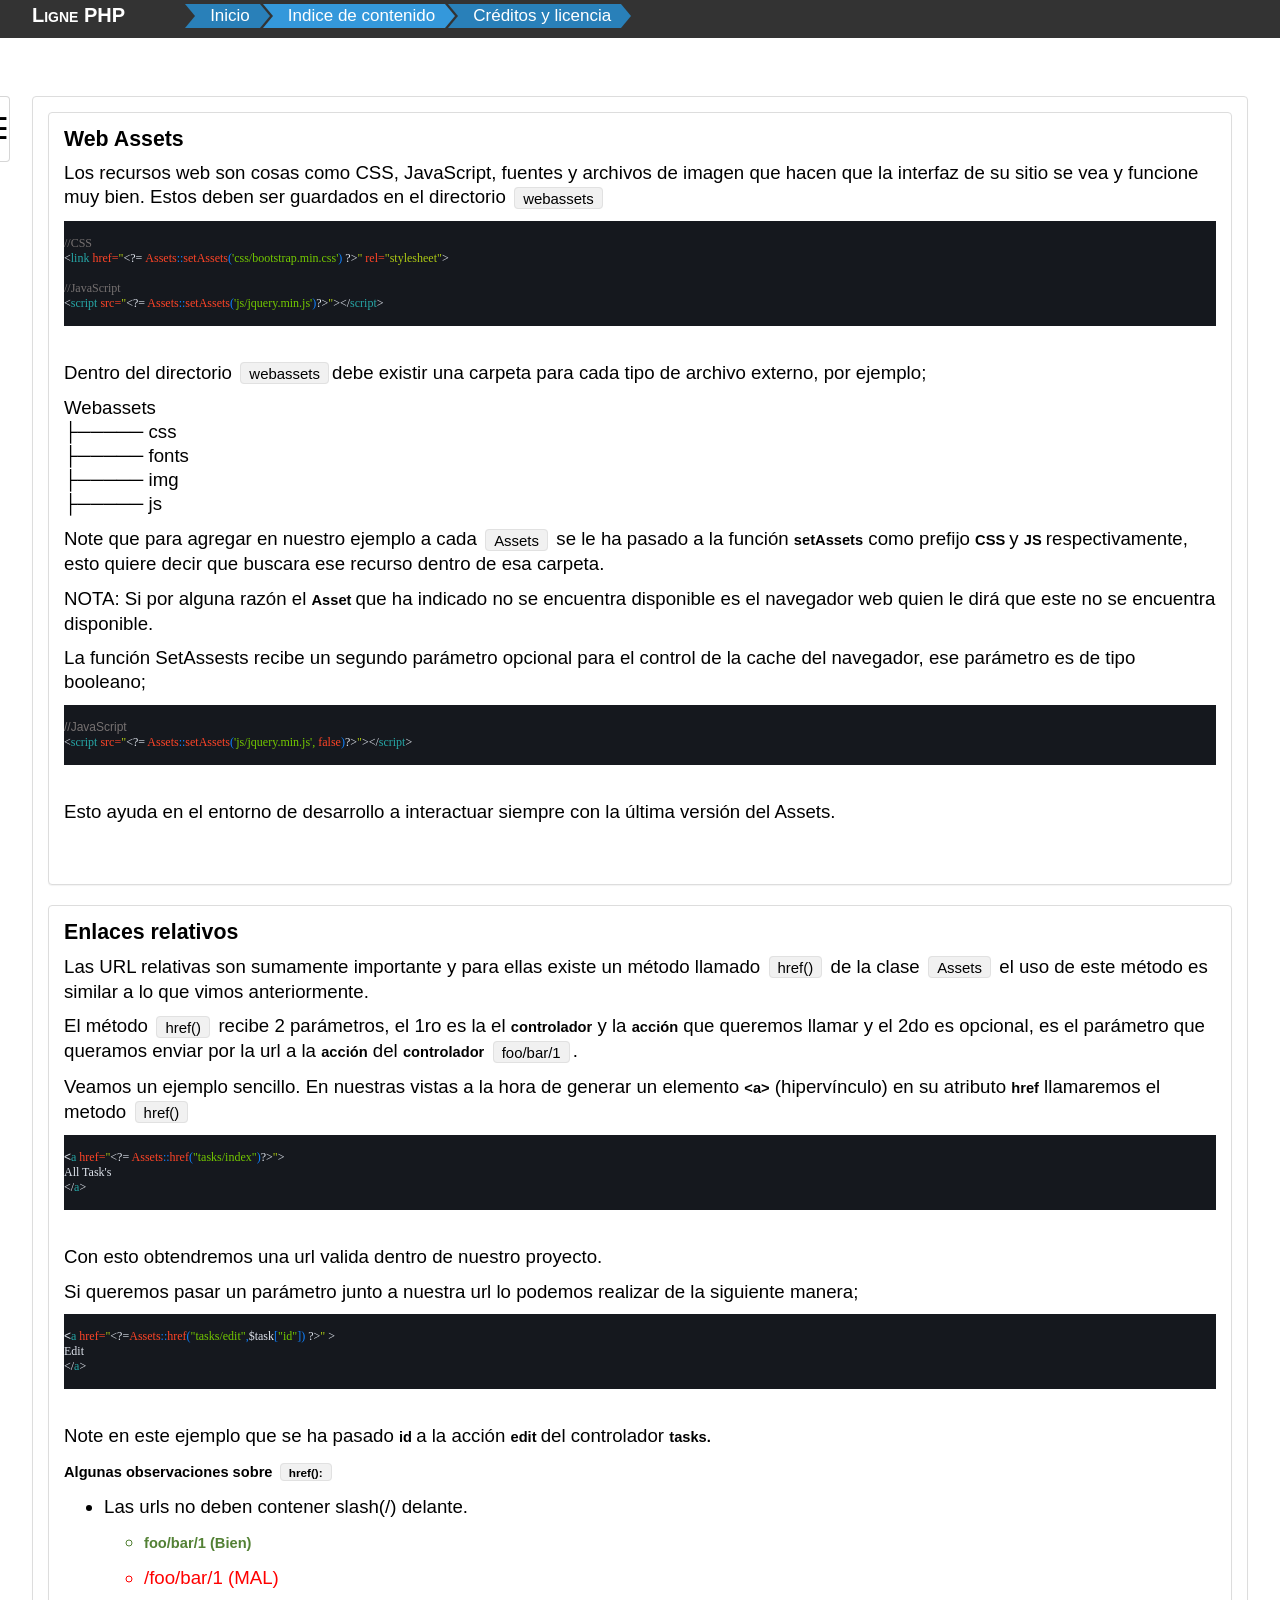
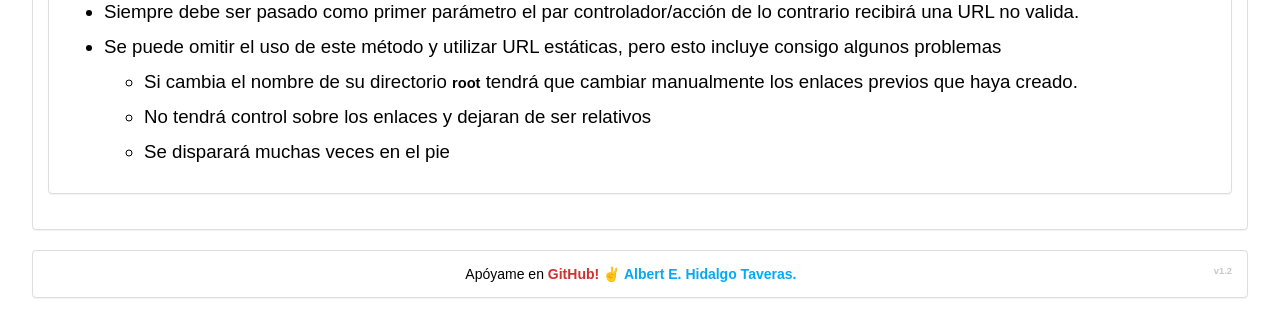
==== commit 557af1de: "Correcciones - Se corrigieron algunos estilos" ====
--- a/Assets.htm
+++ b/Assets.htm
@@ -20,8 +20,8 @@
             margin-right: 0cm;
             margin-bottom: 8.0pt;
             margin-left: 0cm;
-            line-height: 107%;
-            font-size: 11.0pt;
+            line-height: 1.5rem;
+            font-size: 14pt;
             font-family: "Calibri", sans-serif;
         }
 
@@ -49,21 +49,24 @@
     <!--incluyendo el menu-->
     <div class="panel bordered">
         <div class="body">
-            <p class=MsoNormal><b><span lang=ES style='font-size:16.0pt;line-height:107%'>Web
+
+            <div class="panel bordered">
+                <div class="body">
+                    <p class=MsoNormal><b><span lang=ES style='font-size:16.0pt;line-height:107%'>Web
    Assets</span></b>
-            </p>
-            <p class=MsoNormal><span lang=ES>Los recursos web son cosas como CSS,
-   JavaScript, fuentes y archivos de imagen que hacen que la interfaz de su sitio
-   se vea y funcione muy bien. Estos deben ser guardados en el directorio <span
-                        style='background:silver'>webassets </span></span>
-            </p>
-            <p class=MsoNormal style='margin-bottom:0cm;margin-bottom:.0001pt;line-height:
+                    </p>
+                    <p class=MsoNormal>Los recursos web son cosas como CSS,
+                        JavaScript, fuentes y archivos de imagen que hacen que la interfaz de su sitio
+                        se vea y funcione muy bien. Estos deben ser guardados en el directorio <span
+                                style='background:silver'>webassets</span>
+                    </p>
+                    <p class=MsoNormal style='margin-bottom:0cm;margin-bottom:.0001pt;line-height:
    normal;background:#15181E'><span style='font-size:9.0pt;font-family:"Source Code Pro";
    color:#767171'>&nbsp;</span></p>
-            <p class=MsoNormal style='margin-bottom:0cm;margin-bottom:.0001pt;line-height:
+                    <p class=MsoNormal style='margin-bottom:0cm;margin-bottom:.0001pt;line-height:
    normal;background:#15181E'><span style='font-size:9.0pt;font-family:"Source Code Pro";
    color:#767171'> //CSS</span></p>
-            <p class=MsoNormal style='margin-bottom:0cm;margin-bottom:.0001pt;line-height:
+                    <p class=MsoNormal style='margin-bottom:0cm;margin-bottom:.0001pt;line-height:
    normal;background:#15181E'><span style='font-size:9.0pt;font-family:"Source Code Pro";
    color:#DEE3EC'> &lt;</span><span style='font-size:9.0pt;font-family:"Source Code Pro";
    color:#26A6A6'>link </span><span style='font-size:9.0pt;font-family:"Source Code Pro";
@@ -72,22 +75,22 @@
    color:#DEE3EC'>&lt;?= </span><span lang=EN-US style='font-size:9.0pt;
    font-family:"Source Code Pro";color:#FF4427'>Assets</span><span lang=EN-US
                                                                    style='font-size:9.0pt;font-family:"Source Code Pro";color:#0F81FF'>::</span><span
-                    lang=EN-US style='font-size:9.0pt;font-family:"Source Code Pro";color:#FF4427'>setAssets</span><span
-                    lang=EN-US style='font-size:9.0pt;font-family:"Source Code Pro";color:#0F81FF'>(</span><span
-                    lang=EN-US
-                    style='font-size:9.0pt;font-family:"Source Code Pro";color:#73C800'>'css/bootstrap.min.css'</span><span
-                    lang=EN-US style='font-size:9.0pt;font-family:"Source Code Pro";color:#0F81FF'>)
+                            lang=EN-US style='font-size:9.0pt;font-family:"Source Code Pro";color:#FF4427'>setAssets</span><span
+                            lang=EN-US style='font-size:9.0pt;font-family:"Source Code Pro";color:#0F81FF'>(</span><span
+                            lang=EN-US
+                            style='font-size:9.0pt;font-family:"Source Code Pro";color:#73C800'>'css/bootstrap.min.css'</span><span
+                            lang=EN-US style='font-size:9.0pt;font-family:"Source Code Pro";color:#0F81FF'>)
    </span><span lang=EN-US style='font-size:9.0pt;font-family:"Source Code Pro";
       color:#DEE3EC'>?&gt;</span><span lang=EN-US style='font-size:9.0pt;font-family:
       "Source Code Pro";color:#ACC814'>&quot; </span><span lang=EN-US
                                                            style='font-size:9.0pt;font-family:"Source Code Pro";color:#FF4427'>rel=</span><span
-                    lang=EN-US style='font-size:9.0pt;font-family:"Source Code Pro";color:#ACC814'>&quot;stylesheet&quot;</span><span
-                    lang=EN-US style='font-size:9.0pt;font-family:"Source Code Pro";color:#DEE3EC'>&gt;</span>
-            </p>
-            <p class=MsoNormal style='margin-bottom:0cm;margin-bottom:.0001pt;line-height:
+                            lang=EN-US style='font-size:9.0pt;font-family:"Source Code Pro";color:#ACC814'>&quot;stylesheet&quot;</span><span
+                            lang=EN-US style='font-size:9.0pt;font-family:"Source Code Pro";color:#DEE3EC'>&gt;</span>
+                    </p>
+                    <p class=MsoNormal style='margin-bottom:0cm;margin-bottom:.0001pt;line-height:
    normal;background:#15181E'><span lang=EN-US style='font-size:9.0pt;font-family:
    "Source Code Pro";color:#767171'>&nbsp;</span></p>
-            <p class=MsoNormal style='margin-bottom:0cm;margin-bottom:.0001pt;line-height:
+                    <p class=MsoNormal style='margin-bottom:0cm;margin-bottom:.0001pt;line-height:
    normal;background:#15181E'><span lang=EN-US style='font-size:9.0pt;font-family:
    "Source Code Pro";color:#767171'> //JavaScript</span><span lang=EN-US
                                                               style='font-size:9.0pt;font-family:"Source Code Pro";color:#DEE3EC'><br>
@@ -95,30 +98,29 @@
       color:#26A6A6'>script </span><span lang=EN-US style='font-size:9.0pt;
       font-family:"Source Code Pro";color:#FF4427'>src=</span><span lang=EN-US
                                                                     style='font-size:9.0pt;font-family:"Source Code Pro";color:#ACC814'>&quot;</span><span
-                    lang=EN-US style='font-size:9.0pt;font-family:"Source Code Pro";color:#DEE3EC'>&lt;?=
+                            lang=EN-US style='font-size:9.0pt;font-family:"Source Code Pro";color:#DEE3EC'>&lt;?=
    </span><span lang=EN-US style='font-size:9.0pt;font-family:"Source Code Pro";
       color:#FF4427'>Assets</span><span lang=EN-US style='font-size:9.0pt;font-family:
       "Source Code Pro";color:#0F81FF'>::</span><span lang=EN-US style='font-size:
       9.0pt;font-family:"Source Code Pro";color:#FF4427'>setAssets</span><span
-                    lang=EN-US style='font-size:9.0pt;font-family:"Source Code Pro";color:#0F81FF'>(</span><span
-                    lang=EN-US
-                    style='font-size:9.0pt;font-family:"Source Code Pro";color:#73C800'>'js/jquery.min.js'</span><span
-                    lang=EN-US style='font-size:9.0pt;font-family:"Source Code Pro";color:#0F81FF'>)</span><span
-                    lang=EN-US style='font-size:9.0pt;font-family:"Source Code Pro";color:#DEE3EC'>?&gt;</span><span
-                    lang=EN-US style='font-size:9.0pt;font-family:"Source Code Pro";color:#ACC814'>&quot;</span><span
-                    lang=EN-US style='font-size:9.0pt;font-family:"Source Code Pro";color:#DEE3EC'>&gt;&lt;/</span><span
-                    lang=EN-US style='font-size:9.0pt;font-family:"Source Code Pro";color:#26A6A6'>script</span><span
-                    lang=EN-US style='font-size:9.0pt;font-family:"Source Code Pro";color:#DEE3EC'>&gt;</span>
-            </p>
-            <p class=MsoNormal style='margin-bottom:0cm;margin-bottom:.0001pt;line-height:
+                            lang=EN-US style='font-size:9.0pt;font-family:"Source Code Pro";color:#0F81FF'>(</span><span
+                            lang=EN-US
+                            style='font-size:9.0pt;font-family:"Source Code Pro";color:#73C800'>'js/jquery.min.js'</span><span
+                            lang=EN-US style='font-size:9.0pt;font-family:"Source Code Pro";color:#0F81FF'>)</span><span
+                            lang=EN-US style='font-size:9.0pt;font-family:"Source Code Pro";color:#DEE3EC'>?&gt;</span><span
+                            lang=EN-US style='font-size:9.0pt;font-family:"Source Code Pro";color:#ACC814'>&quot;</span><span
+                            lang=EN-US style='font-size:9.0pt;font-family:"Source Code Pro";color:#DEE3EC'>&gt;&lt;/</span><span
+                            lang=EN-US style='font-size:9.0pt;font-family:"Source Code Pro";color:#26A6A6'>script</span><span
+                            lang=EN-US style='font-size:9.0pt;font-family:"Source Code Pro";color:#DEE3EC'>&gt;</span>
+                    </p>
+                    <p class=MsoNormal style='margin-bottom:0cm;margin-bottom:.0001pt;line-height:
    normal;background:#15181E'><span lang=EN-US style='font-size:9.0pt;font-family:
    "Source Code Pro";color:#DEE3EC'>&nbsp;</span></p>
-            <p class=MsoNormal><span lang=EN-US>&nbsp;</span></p>
-            <p class=MsoNormal>Dentro del directorio <span lang=ES style='background:silver'>webassets</span><span
-                    lang=ES> debe existir una carpeta para cada tipo de archivo externo, por
-   ejemplo;</span>
-            </p>
-            <p class=MsoNormal><span lang=ES>Webassets<br>
+                    <p class=MsoNormal><span lang=EN-US>&nbsp;</span></p>
+                    <p class=MsoNormal>Dentro del directorio <span lang=ES style='background:silver'>webassets</span>debe existir una carpeta para cada tipo de archivo externo, por
+                        ejemplo;
+                    </p>
+                    <p class=MsoNormal><span lang=ES>Webassets<br>
      </span><span lang=ES style='font-family:"Arial",sans-serif'>&#9500;&#9472;&#9472;&#9472;&#9472;&#9472;
    </span><span lang=ES>css<br>
      </span><span lang=ES style='font-family:"Arial",sans-serif'>&#9500;&#9472;&#9472;&#9472;&#9472;&#9472;
@@ -127,24 +129,24 @@
    </span><span lang=ES>img<br>
      </span><span lang=ES style='font-family:"Arial",sans-serif'>&#9500;&#9472;&#9472;&#9472;&#9472;&#9472;
    j</span><span lang=ES>s</span>
-            </p>
-            <p class=MsoNormal>Note que para agregar en nuestro ejemplo a cada <span
-                    style='background:silver'>Assets</span> se le ha pasado a la función <b>setAssets</b>
-                como prefijo <b>CSS </b>y <b>JS </b>respectivamente, esto quiere decir que
-                buscara ese recurso dentro de esa carpeta.
-            </p>
-            <p class=MsoNormal>NOTA: Si por alguna razón el <b>Asset </b>que ha indicado no
-                se encuentra disponible es el navegador web quien le dirá que este no se
-                encuentra disponible.
-            </p>
-            <p class=MsoNormal>La función SetAssests recibe un segundo parámetro opcional
-                para el control de la cache del navegador, ese parámetro es de tipo booleano;
-            </p>
-            <p class=MsoNormal> </p>
-            <p class=MsoNormal style='margin-bottom:0cm;margin-bottom:.0001pt;line-height:
+                    </p>
+                    <p class=MsoNormal>Note que para agregar en nuestro ejemplo a cada <span
+                            style='background:silver'>Assets</span> se le ha pasado a la función <b>setAssets</b>
+                        como prefijo <b>CSS </b>y <b>JS </b>respectivamente, esto quiere decir que
+                        buscara ese recurso dentro de esa carpeta.
+                    </p>
+                    <p class=MsoNormal>NOTA: Si por alguna razón el <b>Asset </b>que ha indicado no
+                        se encuentra disponible es el navegador web quien le dirá que este no se
+                        encuentra disponible.
+                    </p>
+                    <p class=MsoNormal>La función SetAssests recibe un segundo parámetro opcional
+                        para el control de la cache del navegador, ese parámetro es de tipo booleano;
+                    </p>
+                    <p class=MsoNormal> </p>
+                    <p class=MsoNormal style='margin-bottom:0cm;margin-bottom:.0001pt;line-height:
    normal;background:#15181E'><span style='font-size:9.0pt;font-family:"Source Code Pro";
    color:#767171'>&nbsp;</span></p>
-            <p class=MsoNormal style='margin-bottom:0cm;margin-bottom:.0001pt;line-height:
+                    <p class=MsoNormal style='margin-bottom:0cm;margin-bottom:.0001pt;line-height:
    normal;background:#15181E'><span style='font-size:9.0pt;font-family:"Source Code Pro";
    color:#767171'> <span lang=EN-US>//JavaScript</span></span><span lang=EN-US
                                                                     style='font-size:9.0pt;font-family:"Source Code Pro";color:#DEE3EC'><br>
@@ -152,106 +154,111 @@
       color:#26A6A6'>script </span><span lang=EN-US style='font-size:9.0pt;
       font-family:"Source Code Pro";color:#FF4427'>src=</span><span lang=EN-US
                                                                     style='font-size:9.0pt;font-family:"Source Code Pro";color:#ACC814'>&quot;</span><span
-                    lang=EN-US style='font-size:9.0pt;font-family:"Source Code Pro";color:#DEE3EC'>&lt;?=
+                            lang=EN-US style='font-size:9.0pt;font-family:"Source Code Pro";color:#DEE3EC'>&lt;?=
    </span><span lang=EN-US style='font-size:9.0pt;font-family:"Source Code Pro";
       color:#FF4427'>Assets</span><span lang=EN-US style='font-size:9.0pt;font-family:
       "Source Code Pro";color:#0F81FF'>::</span><span lang=EN-US style='font-size:
       9.0pt;font-family:"Source Code Pro";color:#FF4427'>setAssets</span><span
-                    lang=EN-US style='font-size:9.0pt;font-family:"Source Code Pro";color:#0F81FF'>(</span><span
-                    lang=EN-US style='font-size:9.0pt;font-family:"Source Code Pro";color:#73C800'>'js/jquery.min.js',
+                            lang=EN-US style='font-size:9.0pt;font-family:"Source Code Pro";color:#0F81FF'>(</span><span
+                            lang=EN-US style='font-size:9.0pt;font-family:"Source Code Pro";color:#73C800'>'js/jquery.min.js',
    </span><span lang=EN-US style='font-size:9.0pt;font-family:"Source Code Pro";
       color:#FF4427'>false</span><span lang=EN-US style='font-size:9.0pt;font-family:
       "Source Code Pro";color:#0F81FF'>)</span><span lang=EN-US style='font-size:
       9.0pt;font-family:"Source Code Pro";color:#DEE3EC'>?&gt;</span><span
-                    lang=EN-US style='font-size:9.0pt;font-family:"Source Code Pro";color:#ACC814'>&quot;</span><span
-                    lang=EN-US style='font-size:9.0pt;font-family:"Source Code Pro";color:#DEE3EC'>&gt;&lt;/</span><span
-                    lang=EN-US style='font-size:9.0pt;font-family:"Source Code Pro";color:#26A6A6'>script</span><span
-                    lang=EN-US style='font-size:9.0pt;font-family:"Source Code Pro";color:#DEE3EC'>&gt;</span>
-            </p>
-            <p class=MsoNormal style='margin-bottom:0cm;margin-bottom:.0001pt;line-height:
+                            lang=EN-US style='font-size:9.0pt;font-family:"Source Code Pro";color:#ACC814'>&quot;</span><span
+                            lang=EN-US style='font-size:9.0pt;font-family:"Source Code Pro";color:#DEE3EC'>&gt;&lt;/</span><span
+                            lang=EN-US style='font-size:9.0pt;font-family:"Source Code Pro";color:#26A6A6'>script</span><span
+                            lang=EN-US style='font-size:9.0pt;font-family:"Source Code Pro";color:#DEE3EC'>&gt;</span>
+                    </p>
+                    <p class=MsoNormal style='margin-bottom:0cm;margin-bottom:.0001pt;line-height:
    normal;background:#15181E'><span lang=EN-US style='font-size:9.0pt;font-family:
    "Source Code Pro";color:#DEE3EC'>&nbsp;</span></p>
-            <p class=MsoNormal><span lang=EN-US>&nbsp;</span></p>
-            <p class=MsoNormal>Esto ayuda en el entorno de desarrollo a interactuar siempre
-                con la última versión del Assets.
-            </p>
-            <p class=MsoNormal>&nbsp;</p>
-            <p class=MsoNormal><b><span style='font-size:16.0pt;line-height:107%'>Enlaces
+                    <p class=MsoNormal><span lang=EN-US>&nbsp;</span></p>
+                    <p class=MsoNormal>Esto ayuda en el entorno de desarrollo a interactuar siempre
+                        con la última versión del Assets.
+                    </p>
+                    <p class=MsoNormal>&nbsp;</p>
+                </div>
+            </div>
+
+            <div class="panel bordered">
+                <div class="body">
+                    <p class=MsoNormal><b><span style='font-size:16.0pt;line-height:107%'>Enlaces
    relativos</span></b>
-            </p>
-            <p class=MsoNormal>Las URL relativas son sumamente importante y para ellas
-                existe un método llamado <span style='background:silver'>href()</span> de la
-                clase <span style='background:silver'>Assets</span> el uso de este método es
-                similar a lo que vimos anteriormente.
-            </p>
-            <p class=MsoNormal>El método <span style='background:silver'>href()</span>
-                recibe 2 parámetros, el 1ro es la el <b>controlador</b> y la <b>acción</b> que
-                queremos llamar y el 2do es opcional, es el parámetro que queramos enviar por
-                la url a la <b>acción</b> del <b>controlador</b> <span style='background:silver'>foo/bar/1</span>.
-            </p>
-            <p class=MsoNormal>Veamos un ejemplo sencillo. En nuestras vistas a la hora de
-                generar un elemento <b>&lt;a&gt;</b> (hipervínculo) en su atributo <b>href</b>
-                llamaremos el metodo <span style='background:silver'>href()</span>
-            </p>
-            <p class=MsoNormal style='margin-bottom:0cm;margin-bottom:.0001pt;line-height:
+                    </p>
+                    <p class=MsoNormal>Las URL relativas son sumamente importante y para ellas
+                        existe un método llamado <span style='background:silver'>href()</span> de la
+                        clase <span style='background:silver'>Assets</span> el uso de este método es
+                        similar a lo que vimos anteriormente.
+                    </p>
+                    <p class=MsoNormal>El método <span style='background:silver'>href()</span>
+                        recibe 2 parámetros, el 1ro es la el <b>controlador</b> y la <b>acción</b> que
+                        queremos llamar y el 2do es opcional, es el parámetro que queramos enviar por
+                        la url a la <b>acción</b> del <b>controlador</b> <span style='background:silver'>foo/bar/1</span>.
+                    </p>
+                    <p class=MsoNormal>Veamos un ejemplo sencillo. En nuestras vistas a la hora de
+                        generar un elemento <b>&lt;a&gt;</b> (hipervínculo) en su atributo <b>href</b>
+                        llamaremos el metodo <span style='background:silver'>href()</span>
+                    </p>
+                    <p class=MsoNormal style='margin-bottom:0cm;margin-bottom:.0001pt;line-height:
    normal;background:#15181E'><span style='font-size:9.0pt;font-family:"Source Code Pro";
    color:#DEE3EC'>&nbsp;</span></p>
-            <p class=MsoNormal style='margin-bottom:0cm;margin-bottom:.0001pt;line-height:
+                    <p class=MsoNormal style='margin-bottom:0cm;margin-bottom:.0001pt;line-height:
    normal;background:#15181E'><span style='font-size:9.0pt;font-family:"Source Code Pro";
    color:#DEE3EC'> <span lang=EN-US>&lt;</span></span><span lang=EN-US
                                                             style='font-size:9.0pt;font-family:"Source Code Pro";color:#26A6A6'>a </span><span
-                    lang=EN-US style='font-size:9.0pt;font-family:"Source Code Pro";color:#FF4427'>href=</span><span
-                    lang=EN-US style='font-size:9.0pt;font-family:"Source Code Pro";color:#ACC814'>&quot;</span><span
-                    lang=EN-US style='font-size:9.0pt;font-family:"Source Code Pro";color:#DEE3EC'>&lt;?=
+                            lang=EN-US style='font-size:9.0pt;font-family:"Source Code Pro";color:#FF4427'>href=</span><span
+                            lang=EN-US style='font-size:9.0pt;font-family:"Source Code Pro";color:#ACC814'>&quot;</span><span
+                            lang=EN-US style='font-size:9.0pt;font-family:"Source Code Pro";color:#DEE3EC'>&lt;?=
    </span><span lang=EN-US style='font-size:9.0pt;font-family:"Source Code Pro";
       color:#FF4427'>Assets</span><span lang=EN-US style='font-size:9.0pt;font-family:
       "Source Code Pro";color:#0F81FF'>::</span><span lang=EN-US style='font-size:
       9.0pt;font-family:"Source Code Pro";color:#FF4427'>href</span><span lang=EN-US
                                                                           style='font-size:9.0pt;font-family:"Source Code Pro";color:#0F81FF'>(</span><span
-                    lang=EN-US
-                    style='font-size:9.0pt;font-family:"Source Code Pro";color:#73C800'>&quot;tasks/index&quot;</span><span
-                    lang=EN-US style='font-size:9.0pt;font-family:"Source Code Pro";color:#0F81FF'>)</span><span
-                    lang=EN-US style='font-size:9.0pt;font-family:"Source Code Pro";color:#DEE3EC'>?&gt;</span><span
-                    lang=EN-US style='font-size:9.0pt;font-family:"Source Code Pro";color:#ACC814'>&quot;</span><span
-                    lang=EN-US style='font-size:9.0pt;font-family:"Source Code Pro";color:#DEE3EC'>&gt;<br>
+                            lang=EN-US
+                            style='font-size:9.0pt;font-family:"Source Code Pro";color:#73C800'>&quot;tasks/index&quot;</span><span
+                            lang=EN-US style='font-size:9.0pt;font-family:"Source Code Pro";color:#0F81FF'>)</span><span
+                            lang=EN-US style='font-size:9.0pt;font-family:"Source Code Pro";color:#DEE3EC'>?&gt;</span><span
+                            lang=EN-US style='font-size:9.0pt;font-family:"Source Code Pro";color:#ACC814'>&quot;</span><span
+                            lang=EN-US style='font-size:9.0pt;font-family:"Source Code Pro";color:#DEE3EC'>&gt;<br>
        </span><span style='font-size:9.0pt;font-family:"Source Code Pro";
       color:#DEE3EC'>All Task's<br>
     &lt;/</span><span style='font-size:9.0pt;font-family:"Source Code Pro";
       color:#26A6A6'>a</span><span style='font-size:9.0pt;font-family:"Source Code Pro";
       color:#DEE3EC'>&gt;</span>
-            </p>
-            <p class=MsoNormal style='margin-bottom:0cm;margin-bottom:.0001pt;line-height:
+                    </p>
+                    <p class=MsoNormal style='margin-bottom:0cm;margin-bottom:.0001pt;line-height:
    normal;background:#15181E'><span style='font-size:9.0pt;font-family:"Source Code Pro";
    color:#DEE3EC'>&nbsp;</span></p>
-            <p class=MsoNormal>&nbsp;</p>
-            <p class=MsoNormal>Con esto obtendremos una url valida dentro de nuestro
-                proyecto.
-            </p>
-            <p class=MsoNormal>Si queremos pasar un parámetro junto a nuestra url lo
-                podemos realizar de la siguiente manera;
-            </p>
-            <p class=MsoNormal style='margin-bottom:0cm;margin-bottom:.0001pt;line-height:
+                    <p class=MsoNormal>&nbsp;</p>
+                    <p class=MsoNormal>Con esto obtendremos una url valida dentro de nuestro
+                        proyecto.
+                    </p>
+                    <p class=MsoNormal>Si queremos pasar un parámetro junto a nuestra url lo
+                        podemos realizar de la siguiente manera;
+                    </p>
+                    <p class=MsoNormal style='margin-bottom:0cm;margin-bottom:.0001pt;line-height:
    normal;background:#15181E'><span style='font-size:9.0pt;font-family:"Source Code Pro";
    color:#DEE3EC'>&nbsp;</span></p>
-            <p class=MsoNormal style='margin-bottom:0cm;margin-bottom:.0001pt;line-height:
+                    <p class=MsoNormal style='margin-bottom:0cm;margin-bottom:.0001pt;line-height:
    normal;background:#15181E'><span style='font-size:9.0pt;font-family:"Source Code Pro";
    color:#DEE3EC'> <span lang=EN-US>&lt;</span></span><span lang=EN-US
                                                             style='font-size:9.0pt;font-family:"Source Code Pro";color:#26A6A6'>a</span><span
-                    lang=EN-US style='font-size:9.0pt;font-family:"Source Code Pro";color:#ACC814'>
+                            lang=EN-US style='font-size:9.0pt;font-family:"Source Code Pro";color:#ACC814'>
    </span><span lang=EN-US style='font-size:9.0pt;font-family:"Source Code Pro";
       color:#FF4427'>href=</span><span lang=EN-US style='font-size:9.0pt;font-family:
       "Source Code Pro";color:#ACC814'>&quot;</span><span lang=EN-US
                                                           style='font-size:9.0pt;font-family:"Source Code Pro";color:#DEE3EC'>&lt;?=</span><span
-                    lang=EN-US style='font-size:9.0pt;font-family:"Source Code Pro";color:#FF4427'>Assets</span><span
-                    lang=EN-US style='font-size:9.0pt;font-family:"Source Code Pro";color:#0F81FF'>::</span><span
-                    lang=EN-US style='font-size:9.0pt;font-family:"Source Code Pro";color:#FF4427'>href</span><span
-                    lang=EN-US style='font-size:9.0pt;font-family:"Source Code Pro";color:#0F81FF'>(</span><span
-                    lang=EN-US style='font-size:9.0pt;font-family:"Source Code Pro";color:#73C800'>&quot;tasks/edit&quot;</span><span
-                    lang=EN-US style='font-size:9.0pt;font-family:"Source Code Pro";color:#0F81FF'>,</span><span
-                    lang=EN-US style='font-size:9.0pt;font-family:"Source Code Pro";color:#DEE3EC'>$task</span><span
-                    lang=EN-US style='font-size:9.0pt;font-family:"Source Code Pro";color:#0F81FF'>[</span><span
-                    lang=EN-US style='font-size:9.0pt;font-family:"Source Code Pro";color:#73C800'>&quot;id&quot;</span><span
-                    lang=EN-US style='font-size:9.0pt;font-family:"Source Code Pro";color:#0F81FF'>])
+                            lang=EN-US style='font-size:9.0pt;font-family:"Source Code Pro";color:#FF4427'>Assets</span><span
+                            lang=EN-US style='font-size:9.0pt;font-family:"Source Code Pro";color:#0F81FF'>::</span><span
+                            lang=EN-US style='font-size:9.0pt;font-family:"Source Code Pro";color:#FF4427'>href</span><span
+                            lang=EN-US style='font-size:9.0pt;font-family:"Source Code Pro";color:#0F81FF'>(</span><span
+                            lang=EN-US style='font-size:9.0pt;font-family:"Source Code Pro";color:#73C800'>&quot;tasks/edit&quot;</span><span
+                            lang=EN-US style='font-size:9.0pt;font-family:"Source Code Pro";color:#0F81FF'>,</span><span
+                            lang=EN-US style='font-size:9.0pt;font-family:"Source Code Pro";color:#DEE3EC'>$task</span><span
+                            lang=EN-US style='font-size:9.0pt;font-family:"Source Code Pro";color:#0F81FF'>[</span><span
+                            lang=EN-US style='font-size:9.0pt;font-family:"Source Code Pro";color:#73C800'>&quot;id&quot;</span><span
+                            lang=EN-US style='font-size:9.0pt;font-family:"Source Code Pro";color:#0F81FF'>])
    </span><span lang=EN-US style='font-size:9.0pt;font-family:"Source Code Pro";
       color:#DEE3EC'>?&gt;</span><span lang=EN-US style='font-size:9.0pt;font-family:
       "Source Code Pro";color:#ACC814'>&quot; </span><span style='font-size:9.0pt;
@@ -260,37 +267,41 @@
     &lt;/</span><span style='font-size:9.0pt;font-family:"Source Code Pro";
       color:#26A6A6'>a</span><span style='font-size:9.0pt;font-family:"Source Code Pro";
       color:#DEE3EC'>&gt;</span>
-            </p>
-            <p class=MsoNormal style='margin-bottom:0cm;margin-bottom:.0001pt;line-height:
+                    </p>
+                    <p class=MsoNormal style='margin-bottom:0cm;margin-bottom:.0001pt;line-height:
    normal;background:#15181E'><span style='font-size:9.0pt;font-family:"Source Code Pro";
    color:#DEE3EC'>&nbsp;</span></p>
-            <p class=MsoNormal>&nbsp;</p>
-            <p class=MsoNormal>Note en este ejemplo que se ha pasado <b>id </b>a la acción <b>edit
-            </b>del controlador <b>tasks.</b>
-            </p>
-            <p class=MsoNormal><b>Algunas observaciones sobre <span style='background:silver'>href():</span></b></p>
-            <ul style='margin-top:0cm' type=disc>
-                <li class=MsoNormal>Las urls no deben contener slash(/) delante.</li>
-                <ul style='margin-top:0cm' type=circle>
-                    <li class=MsoNormal style='color:#538135'><b>foo/bar/1 (Bien)</b></li>
-                    <li class=MsoNormal style='color:red'>/foo/bar/1 (MAL)</li>
-                </ul>
-                <li class=MsoNormal>Siempre debe ser pasado como primer parámetro el par
-                    controlador/acción de lo contrario recibirá una URL no valida.
-                </li>
-                <li class=MsoNormal>Se puede omitir el uso de este método y utilizar URL estáticas,
-                    pero esto incluye consigo algunos problemas
-                </li>
-                <ul style='margin-top:0cm' type=circle>
-                    <li class=MsoNormal>Si cambia el nombre de su directorio <b>root</b> tendrá
-                        que cambiar manualmente los enlaces previos que haya creado.
-                    </li>
-                    <li class=MsoNormal>No tendrá control sobre los enlaces y dejaran de ser
-                        relativos
-                    </li>
-                    <li class=MsoNormal>Se disparará muchas veces en el pie</li>
-                </ul>
-            </ul>
+                    <p class=MsoNormal>&nbsp;</p>
+                    <p class=MsoNormal>Note en este ejemplo que se ha pasado <b>id </b>a la acción <b>edit
+                    </b>del controlador <b>tasks.</b>
+                    </p>
+                    <p class=MsoNormal><b>Algunas observaciones sobre <span style='background:silver'>href():</span></b></p>
+                    <ul style='margin-top:0cm' type=disc>
+                        <li class=MsoNormal>Las urls no deben contener slash(/) delante.</li>
+                        <ul style='margin-top:0cm' type=circle>
+                            <li class=MsoNormal style='color:#538135'><b>foo/bar/1 (Bien)</b></li>
+                            <li class=MsoNormal style='color:red'>/foo/bar/1 (MAL)</li>
+                        </ul>
+                        <li class=MsoNormal>Siempre debe ser pasado como primer parámetro el par
+                            controlador/acción de lo contrario recibirá una URL no valida.
+                        </li>
+                        <li class=MsoNormal>Se puede omitir el uso de este método y utilizar URL estáticas,
+                            pero esto incluye consigo algunos problemas
+                        </li>
+                        <ul style='margin-top:0cm' type=circle>
+                            <li class=MsoNormal>Si cambia el nombre de su directorio <b>root</b> tendrá
+                                que cambiar manualmente los enlaces previos que haya creado.
+                            </li>
+                            <li class=MsoNormal>No tendrá control sobre los enlaces y dejaran de ser
+                                relativos
+                            </li>
+                            <li class=MsoNormal>Se disparará muchas veces en el pie</li>
+                        </ul>
+                    </ul>
+                </div>
+            </div>
+
+
         </div>
     </div>
     <!--incluyendo el pie de pagina-->
--- a/css/ligne.min.css
+++ b/css/ligne.min.css
@@ -6,12 +6,17 @@
 Git: https://github.com/itsalb3rt
 License: MIT
 **/
-[style="background:silver"]{
-    margin: 5px;
-    background-color: rgba(128, 128, 128, 0.32)!important;
-    border-radius: 4px;
-    padding: 1px;
-    font-size: small;
+[style="background:silver"] {
+    padding: .1rem .5rem!important;
+    margin: 0 .2rem!important;
+    font-size: 80%!important;
+    white-space: nowrap!important;
+    background: #f1f1f1!important;
+    border: 1px solid #e1e1e1!important;
+    border-radius: 4px!important;
+}
+b,i{
+    font-size: 11pt!important;
 }
 .tabla_contenido_lateral{
     position: fixed;
@@ -36,4 +41,7 @@
     text-decoration: none;
     color: tomato!important;
 }
+body{
+    font-size: 14px!important;
+}
 progress,sub,sup{vertical-align:baseline}button,hr,input{overflow:visible}.row,.row.reverse{-webkit-box-orient:horizontal}h1.gradient{font-size:72px;background:-webkit-linear-gradient(rgba(3,169,244,1),rgba(13,71,161,1));-webkit-background-clip:text;-webkit-text-fill-color:transparent}html{line-height:1.15;-webkit-text-size-adjust:100%}body{margin:0}h1{font-size:2em;margin:.67em 0}hr{box-sizing:content-box;height:0}code,kbd,pre,samp{font-family:monospace,monospace;font-size:1em}a{background-color:transparent}abbr[title]{border-bottom:none;text-decoration:underline;text-decoration:underline dotted}b,strong{font-weight:bolder}small{font-size:80%}sub,sup{font-size:75%;line-height:0;position:relative}sub{bottom:-.25em}sup{top:-.5em}img{border-style:none}[type=button],[type=reset],[type=submit],button{-webkit-appearance:button}[type=button]::-moz-focus-inner,[type=reset]::-moz-focus-inner,[type=submit]::-moz-focus-inner,button::-moz-focus-inner{border-style:none;padding:0}[type=button]:-moz-focusring,[type=reset]:-moz-focusring,[type=submit]:-moz-focusring,button:-moz-focusring{outline:ButtonText dotted 1px}fieldset{padding:.35em .75em .625em}legend{box-sizing:border-box;color:inherit;display:table;max-width:100%;padding:0;white-space:normal}textarea{overflow:auto}[type=checkbox],[type=radio]{box-sizing:border-box;padding:0}[type=number]::-webkit-inner-spin-button,[type=number]::-webkit-outer-spin-button{height:auto}[type=search]{-webkit-appearance:textfield;outline-offset:-2px}[type=search]::-webkit-search-decoration{-webkit-appearance:none}::-webkit-file-upload-button{-webkit-appearance:button;font:inherit}details{display:block}summary{display:list-item}[hidden],template{display:none}button,select{text-transform:none}button,input,optgroup,select,textarea{margin:0;font-family:inherit;font-size:inherit;line-height:inherit}.button:disabled{cursor:not-allowed;opacity:.5}.button{outline:0;background-color:#fff;display:inline-block;font-weight:400;text-align:center;white-space:nowrap;vertical-align:middle;border:1px solid transparent;padding:.375rem .75rem;font-size:1rem;line-height:1.5;border-radius:3px;-webkit-user-select:none;-moz-user-select:none;-ms-user-select:none;user-select:none;box-shadow:1px 1px 2px 0 rgba(128,128,128,.4);-webkit-box-shadow:1px 1px 2px 0 rgba(128,128,128,.4);-moz-box-shadow:1px 1px 2px 0 rgba(128,128,128,.4);-webkit-transition:.2s;-moz-transition:.2s;-ms-transition:.2s;-o-transition:.2s;transition:.2s}.panel .body label,a.important{font-weight:700}.button.hollow:hover,.button:active{-webkit-transition:.2s;-moz-transition:.2s;-ms-transition:.2s;-o-transition:.2s}.button:active{box-shadow:none;transition:.2s}.button.primary{color:#fff;background-color:#03A9F4;border-color:#03A9F4}.button.primary:hover{color:#fff;background-color:#0396dc;border-color:#0396dc}.button:not(:disabled):not(.disabled){cursor:pointer}.button.secondary{color:#fff;background-color:#607D8B;border-color:#607D8B}.button.secondary:hover{color:#fff;background-color:#536c7a;border-color:#536c7a}.button.success{color:#fff;background-color:#4CAF50;border-color:#4CAF50}.button.success:hover{color:#fff;background-color:#4b9a4d;border-color:#4b9a4d}.button.danger{color:#fff;background-color:#d32f2f;border-color:#d32f2f}.button.danger:hover{color:#fff;background-color:#b71c1c;border-color:#b71c1c}.button.warning{color:#212529;background-color:#FFB300;border-color:#FFB300}.button.warning:hover{color:#212529;background-color:#e0a800;border-color:#d39e00}.button.info{color:#fff;background-color:#17a2b8;border-color:#17a2b8}.button.info:hover{color:#fff;background-color:#138496;border-color:#117a8b}.button.hollow,.button.hollow:focus,.button.hollow:hover{background-color:transparent}.button.hollow{color:#1779ba}.button.hollow:hover{border-color:grey;color:#000;transition:.2s}.button.tiny{font-size:.6rem}.button.small{font-size:.75rem}.button.large{font-size:1.25rem}.button.expanded{display:block;width:100%;margin-right:0;margin-left:0}.input-group label{font-weight:700;color:#000}.input-group input[type=search],.input-group input[type=tel],.input-group input[type=text],.input-group input[type=url],.input-group input[type=email],.input-group input[type=number],.input-group input[type=password],.input-group select,.input-group textarea{padding:10px;border:1px solid rgba(128,128,128,.45);-webkit-border-radius:4px;-moz-border-radius:4px;border-radius:4px;outline:0;-webkit-transition:.2s;-moz-transition:.2s;-ms-transition:.2s;-o-transition:.2s;transition:.2s}.input-group input[type=search]:active,.input-group input[type=search]:focus,.input-group input[type=tel]:active,.input-group input[type=tel]:focus,.input-group input[type=text]:active,.input-group input[type=text]:focus,.input-group input[type=url]:active,.input-group input[type=url]:focus,.input-group input[type=email]:active,.input-group input[type=email]:focus,.input-group input[type=number]:active,.input-group input[type=number]:focus,.input-group input[type=password]:active,.input-group input[type=password]:focus,.input-group select:active,.input-group select:focus,.input-group textarea:active,.input-group textarea:focus{border-color:rgba(33,150,243,.8);-webkit-box-shadow:0 0 2px 1px rgba(33,150,243,.6);-moz-box-shadow:0 0 2px 1px rgba(33,150,243,.6);box-shadow:0 0 2px 1px rgba(33,150,243,.6)}.input-group div{width:100%;display:grid;margin-bottom:1rem}.input-group.small div{max-width:30%;margin-left:0}.input-group.medium div{max-width:50%;margin-left:0}.input-group.large div{max-width:70%;margin-left:0}.text{line-height:1.3em}.text.xx-small{font-size:xx-small}.text.x-small{font-size:x-small}.text.small{font-size:small}.text.medium{font-size:medium}.text.large{font-size:large}.text.x-large{font-size:x-large}.text.xx-large{font-size:xx-large}.text.right{text-align:right;float:none!important}.text.center{text-align:center;float:none}.text.justify{text-align:justify}.panel{margin-bottom:20px;background-color:#fff;border:1px solid transparent;border-radius:4px}.panel.bordered{border-color:#ddd;-webkit-box-shadow:0 1px 1px rgba(0,0,0,.05);box-shadow:0 1px 1px rgba(0,0,0,.05)}.panel>.head{color:#333;background-color:#f5f5f5;border-color:#ddd;padding:10px 15px;border-bottom:1px solid transparent;border-top-left-radius:3px;border-top-right-radius:3px}.panel .body{padding:15px}.panel.small{max-width:40%}.panel.medium{max-width:60%}.panel .head.primary{color:#fff;background-color:#03A9F4;border-color:#03A9F4}.panel .head.danger{color:#fff;background-color:#d32f2f;border-color:#d32f2f}.panel .head.success{color:#fff;background-color:#4CAF50;border-color:#4CAF50}.table{width:100%;max-width:100%;margin-bottom:1rem;background-color:transparent}.table.hover tbody tr:hover,.table.striped tbody tr:nth-of-type(odd){background-color:rgba(0,0,0,.05)}table{border-collapse:collapse}.table td,.table th{padding:.5rem;vertical-align:top;border-top:1px solid #dee2e6}th{text-align:inherit}.table.small{width:20%!important;max-width:20%!important;font-size:11px!important}.table.medium{width:50%!important;max-width:50%!important;font-size:12px!important}.table.responsive{display:block;width:100%;overflow-x:auto;-webkit-overflow-scrolling:touch;-ms-overflow-style:-ms-autohiding-scrollbar}.table.bordered,.table.bordered td,.table.bordered th{border:1px solid #bfc3c7}.table.primary thead th{color:#fff;background-color:#03A9F4}.table.secondary thead th{color:#fff;background-color:#607D8B}.table.success thead th{color:#fff;background-color:#4CAF50}.table.border-radius{-webkit-border-radius:4px;-moz-border-radius:4px;border-radius:4px}a.primary,a.primary:active,a.primary:visited{color:#03A9F4!important}a.primary:hover{color:tomato!important}a.white,a.white:active,a.white:visited{color:#fff!important}a.success,a.success:active,a.success:visited{color:#4CAF50!important}a.success:hover{color:#306d34!important}a.warning,a.warning:active,a.warning:visited{color:#FFB300!important}a.warning:hover{color:#ad7a00!important}a.danger,a.danger:active,a.danger:visited{color:#d32f2f!important}a.danger:hover{color:#d36a00!important}a.undecoration{text-decoration:none}.right{float:right!important}.left{float:left!important}.code{padding:.2rem .5rem;margin:0 .2rem;font-size:85%;white-space:nowrap;background:#f1f1f1;border:1px solid #e1e1e1;border-radius:4px}.container,.container-fluid{margin-right:auto;margin-left:auto}.container-fluid{padding-right:2rem;padding-left:2rem}.row{box-sizing:border-box;display:-webkit-box;display:-ms-flexbox;display:flex;-webkit-box-flex:0;-ms-flex:0 1 auto;flex:0 1 auto;-webkit-box-direction:normal;-ms-flex-direction:row;flex-direction:row;-ms-flex-wrap:wrap;flex-wrap:wrap;margin-right:-.5rem;margin-left:-.5rem}.col.reverse,.row.reverse{-webkit-box-direction:reverse}.row.reverse{-ms-flex-direction:row-reverse;flex-direction:row-reverse}.col.reverse{-webkit-box-orient:vertical;-ms-flex-direction:column-reverse;flex-direction:column-reverse}.col-xs,.col-xs-1,.col-xs-10,.col-xs-11,.col-xs-12,.col-xs-2,.col-xs-3,.col-xs-4,.col-xs-5,.col-xs-6,.col-xs-7,.col-xs-8,.col-xs-9,.col-xs-offset-0,.col-xs-offset-1,.col-xs-offset-10,.col-xs-offset-11,.col-xs-offset-12,.col-xs-offset-2,.col-xs-offset-3,.col-xs-offset-4,.col-xs-offset-5,.col-xs-offset-6,.col-xs-offset-7,.col-xs-offset-8,.col-xs-offset-9{box-sizing:border-box;-webkit-box-flex:0;-ms-flex:0 0 auto;flex:0 0 auto;padding-right:.5rem;padding-left:.5rem}.col-xs{-webkit-box-flex:1;-ms-flex-positive:1;flex-grow:1;-ms-flex-preferred-size:0;flex-basis:0;max-width:100%}.col-xs-1{-ms-flex-preferred-size:8.33333333%;flex-basis:8.33333333%;max-width:8.33333333%}.col-xs-2{-ms-flex-preferred-size:16.66666667%;flex-basis:16.66666667%;max-width:16.66666667%}.col-xs-3{-ms-flex-preferred-size:25%;flex-basis:25%;max-width:25%}.col-xs-4{-ms-flex-preferred-size:33.33333333%;flex-basis:33.33333333%;max-width:33.33333333%}.col-xs-5{-ms-flex-preferred-size:41.66666667%;flex-basis:41.66666667%;max-width:41.66666667%}.col-xs-6{-ms-flex-preferred-size:50%;flex-basis:50%;max-width:50%}.col-xs-7{-ms-flex-preferred-size:58.33333333%;flex-basis:58.33333333%;max-width:58.33333333%}.col-xs-8{-ms-flex-preferred-size:66.66666667%;flex-basis:66.66666667%;max-width:66.66666667%}.col-xs-9{-ms-flex-preferred-size:75%;flex-basis:75%;max-width:75%}.col-xs-10{-ms-flex-preferred-size:83.33333333%;flex-basis:83.33333333%;max-width:83.33333333%}.col-xs-11{-ms-flex-preferred-size:91.66666667%;flex-basis:91.66666667%;max-width:91.66666667%}.col-xs-12{-ms-flex-preferred-size:100%;flex-basis:100%;max-width:100%}.col-xs-offset-0{margin-left:0}.col-xs-offset-1{margin-left:8.33333333%}.col-xs-offset-2{margin-left:16.66666667%}.col-xs-offset-3{margin-left:25%}.col-xs-offset-4{margin-left:33.33333333%}.col-xs-offset-5{margin-left:41.66666667%}.col-xs-offset-6{margin-left:50%}.col-xs-offset-7{margin-left:58.33333333%}.col-xs-offset-8{margin-left:66.66666667%}.col-xs-offset-9{margin-left:75%}.col-xs-offset-10{margin-left:83.33333333%}.col-xs-offset-11{margin-left:91.66666667%}.start-xs{-webkit-box-pack:start;-ms-flex-pack:start;justify-content:flex-start;text-align:start}.center-xs{-webkit-box-pack:center;-ms-flex-pack:center;justify-content:center;text-align:center}.end-xs{-webkit-box-pack:end;-ms-flex-pack:end;justify-content:flex-end;text-align:end}.top-xs{-webkit-box-align:start;-ms-flex-align:start;align-items:flex-start}.middle-xs{-webkit-box-align:center;-ms-flex-align:center;align-items:center}.bottom-xs{-webkit-box-align:end;-ms-flex-align:end;align-items:flex-end}.around-xs{-ms-flex-pack:distribute;justify-content:space-around}.between-xs{-webkit-box-pack:justify;-ms-flex-pack:justify;justify-content:space-between}.first-xs{-webkit-box-ordinal-group:0;-ms-flex-order:-1;order:-1}.last-xs{-webkit-box-ordinal-group:2;-ms-flex-order:1;order:1}@media only screen and (min-width:48em){.container{width:49rem}.col-sm,.col-sm-1,.col-sm-10,.col-sm-11,.col-sm-12,.col-sm-2,.col-sm-3,.col-sm-4,.col-sm-5,.col-sm-6,.col-sm-7,.col-sm-8,.col-sm-9,.col-sm-offset-0,.col-sm-offset-1,.col-sm-offset-10,.col-sm-offset-11,.col-sm-offset-12,.col-sm-offset-2,.col-sm-offset-3,.col-sm-offset-4,.col-sm-offset-5,.col-sm-offset-6,.col-sm-offset-7,.col-sm-offset-8,.col-sm-offset-9{box-sizing:border-box;-webkit-box-flex:0;-ms-flex:0 0 auto;flex:0 0 auto;padding-right:.5rem;padding-left:.5rem}.col-sm{-webkit-box-flex:1;-ms-flex-positive:1;flex-grow:1;-ms-flex-preferred-size:0;flex-basis:0;max-width:100%}.col-sm-1{-ms-flex-preferred-size:8.33333333%;flex-basis:8.33333333%;max-width:8.33333333%}.col-sm-2{-ms-flex-preferred-size:16.66666667%;flex-basis:16.66666667%;max-width:16.66666667%}.col-sm-3{-ms-flex-preferred-size:25%;flex-basis:25%;max-width:25%}.col-sm-4{-ms-flex-preferred-size:33.33333333%;flex-basis:33.33333333%;max-width:33.33333333%}.col-sm-5{-ms-flex-preferred-size:41.66666667%;flex-basis:41.66666667%;max-width:41.66666667%}.col-sm-6{-ms-flex-preferred-size:50%;flex-basis:50%;max-width:50%}.col-sm-7{-ms-flex-preferred-size:58.33333333%;flex-basis:58.33333333%;max-width:58.33333333%}.col-sm-8{-ms-flex-preferred-size:66.66666667%;flex-basis:66.66666667%;max-width:66.66666667%}.col-sm-9{-ms-flex-preferred-size:75%;flex-basis:75%;max-width:75%}.col-sm-10{-ms-flex-preferred-size:83.33333333%;flex-basis:83.33333333%;max-width:83.33333333%}.col-sm-11{-ms-flex-preferred-size:91.66666667%;flex-basis:91.66666667%;max-width:91.66666667%}.col-sm-12{-ms-flex-preferred-size:100%;flex-basis:100%;max-width:100%}.col-sm-offset-0{margin-left:0}.col-sm-offset-1{margin-left:8.33333333%}.col-sm-offset-2{margin-left:16.66666667%}.col-sm-offset-3{margin-left:25%}.col-sm-offset-4{margin-left:33.33333333%}.col-sm-offset-5{margin-left:41.66666667%}.col-sm-offset-6{margin-left:50%}.col-sm-offset-7{margin-left:58.33333333%}.col-sm-offset-8{margin-left:66.66666667%}.col-sm-offset-9{margin-left:75%}.col-sm-offset-10{margin-left:83.33333333%}.col-sm-offset-11{margin-left:91.66666667%}.start-sm{-webkit-box-pack:start;-ms-flex-pack:start;justify-content:flex-start;text-align:start}.center-sm{-webkit-box-pack:center;-ms-flex-pack:center;justify-content:center;text-align:center}.end-sm{-webkit-box-pack:end;-ms-flex-pack:end;justify-content:flex-end;text-align:end}.top-sm{-webkit-box-align:start;-ms-flex-align:start;align-items:flex-start}.middle-sm{-webkit-box-align:center;-ms-flex-align:center;align-items:center}.bottom-sm{-webkit-box-align:end;-ms-flex-align:end;align-items:flex-end}.around-sm{-ms-flex-pack:distribute;justify-content:space-around}.between-sm{-webkit-box-pack:justify;-ms-flex-pack:justify;justify-content:space-between}.first-sm{-webkit-box-ordinal-group:0;-ms-flex-order:-1;order:-1}.last-sm{-webkit-box-ordinal-group:2;-ms-flex-order:1;order:1}}@media only screen and (min-width:64em){.container{width:65rem}.col-md,.col-md-1,.col-md-10,.col-md-11,.col-md-12,.col-md-2,.col-md-3,.col-md-4,.col-md-5,.col-md-6,.col-md-7,.col-md-8,.col-md-9,.col-md-offset-0,.col-md-offset-1,.col-md-offset-10,.col-md-offset-11,.col-md-offset-12,.col-md-offset-2,.col-md-offset-3,.col-md-offset-4,.col-md-offset-5,.col-md-offset-6,.col-md-offset-7,.col-md-offset-8,.col-md-offset-9{box-sizing:border-box;-webkit-box-flex:0;-ms-flex:0 0 auto;flex:0 0 auto;padding-right:.5rem;padding-left:.5rem}.col-md{-webkit-box-flex:1;-ms-flex-positive:1;flex-grow:1;-ms-flex-preferred-size:0;flex-basis:0;max-width:100%}.col-md-1{-ms-flex-preferred-size:8.33333333%;flex-basis:8.33333333%;max-width:8.33333333%}.col-md-2{-ms-flex-preferred-size:16.66666667%;flex-basis:16.66666667%;max-width:16.66666667%}.col-md-3{-ms-flex-preferred-size:25%;flex-basis:25%;max-width:25%}.col-md-4{-ms-flex-preferred-size:33.33333333%;flex-basis:33.33333333%;max-width:33.33333333%}.col-md-5{-ms-flex-preferred-size:41.66666667%;flex-basis:41.66666667%;max-width:41.66666667%}.col-md-6{-ms-flex-preferred-size:50%;flex-basis:50%;max-width:50%}.col-md-7{-ms-flex-preferred-size:58.33333333%;flex-basis:58.33333333%;max-width:58.33333333%}.col-md-8{-ms-flex-preferred-size:66.66666667%;flex-basis:66.66666667%;max-width:66.66666667%}.col-md-9{-ms-flex-preferred-size:75%;flex-basis:75%;max-width:75%}.col-md-10{-ms-flex-preferred-size:83.33333333%;flex-basis:83.33333333%;max-width:83.33333333%}.col-md-11{-ms-flex-preferred-size:91.66666667%;flex-basis:91.66666667%;max-width:91.66666667%}.col-md-12{-ms-flex-preferred-size:100%;flex-basis:100%;max-width:100%}.col-md-offset-0{margin-left:0}.col-md-offset-1{margin-left:8.33333333%}.col-md-offset-2{margin-left:16.66666667%}.col-md-offset-3{margin-left:25%}.col-md-offset-4{margin-left:33.33333333%}.col-md-offset-5{margin-left:41.66666667%}.col-md-offset-6{margin-left:50%}.col-md-offset-7{margin-left:58.33333333%}.col-md-offset-8{margin-left:66.66666667%}.col-md-offset-9{margin-left:75%}.col-md-offset-10{margin-left:83.33333333%}.col-md-offset-11{margin-left:91.66666667%}.start-md{-webkit-box-pack:start;-ms-flex-pack:start;justify-content:flex-start;text-align:start}.center-md{-webkit-box-pack:center;-ms-flex-pack:center;justify-content:center;text-align:center}.end-md{-webkit-box-pack:end;-ms-flex-pack:end;justify-content:flex-end;text-align:end}.top-md{-webkit-box-align:start;-ms-flex-align:start;align-items:flex-start}.middle-md{-webkit-box-align:center;-ms-flex-align:center;align-items:center}.bottom-md{-webkit-box-align:end;-ms-flex-align:end;align-items:flex-end}.around-md{-ms-flex-pack:distribute;justify-content:space-around}.between-md{-webkit-box-pack:justify;-ms-flex-pack:justify;justify-content:space-between}.first-md{-webkit-box-ordinal-group:0;-ms-flex-order:-1;order:-1}.last-md{-webkit-box-ordinal-group:2;-ms-flex-order:1;order:1}}@media only screen and (min-width:75em){.container{width:76rem}.col-lg,.col-lg-1,.col-lg-10,.col-lg-11,.col-lg-12,.col-lg-2,.col-lg-3,.col-lg-4,.col-lg-5,.col-lg-6,.col-lg-7,.col-lg-8,.col-lg-9,.col-lg-offset-0,.col-lg-offset-1,.col-lg-offset-10,.col-lg-offset-11,.col-lg-offset-12,.col-lg-offset-2,.col-lg-offset-3,.col-lg-offset-4,.col-lg-offset-5,.col-lg-offset-6,.col-lg-offset-7,.col-lg-offset-8,.col-lg-offset-9{box-sizing:border-box;-webkit-box-flex:0;-ms-flex:0 0 auto;flex:0 0 auto;padding-right:.5rem;padding-left:.5rem}.col-lg{-webkit-box-flex:1;-ms-flex-positive:1;flex-grow:1;-ms-flex-preferred-size:0;flex-basis:0;max-width:100%}.col-lg-1{-ms-flex-preferred-size:8.33333333%;flex-basis:8.33333333%;max-width:8.33333333%}.col-lg-2{-ms-flex-preferred-size:16.66666667%;flex-basis:16.66666667%;max-width:16.66666667%}.col-lg-3{-ms-flex-preferred-size:25%;flex-basis:25%;max-width:25%}.col-lg-4{-ms-flex-preferred-size:33.33333333%;flex-basis:33.33333333%;max-width:33.33333333%}.col-lg-5{-ms-flex-preferred-size:41.66666667%;flex-basis:41.66666667%;max-width:41.66666667%}.col-lg-6{-ms-flex-preferred-size:50%;flex-basis:50%;max-width:50%}.col-lg-7{-ms-flex-preferred-size:58.33333333%;flex-basis:58.33333333%;max-width:58.33333333%}.col-lg-8{-ms-flex-preferred-size:66.66666667%;flex-basis:66.66666667%;max-width:66.66666667%}.col-lg-9{-ms-flex-preferred-size:75%;flex-basis:75%;max-width:75%}.col-lg-10{-ms-flex-preferred-size:83.33333333%;flex-basis:83.33333333%;max-width:83.33333333%}.col-lg-11{-ms-flex-preferred-size:91.66666667%;flex-basis:91.66666667%;max-width:91.66666667%}.col-lg-12{-ms-flex-preferred-size:100%;flex-basis:100%;max-width:100%}.col-lg-offset-0{margin-left:0}.col-lg-offset-1{margin-left:8.33333333%}.col-lg-offset-2{margin-left:16.66666667%}.col-lg-offset-3{margin-left:25%}.col-lg-offset-4{margin-left:33.33333333%}.col-lg-offset-5{margin-left:41.66666667%}.col-lg-offset-6{margin-left:50%}.col-lg-offset-7{margin-left:58.33333333%}.col-lg-offset-8{margin-left:66.66666667%}.col-lg-offset-9{margin-left:75%}.col-lg-offset-10{margin-left:83.33333333%}.col-lg-offset-11{margin-left:91.66666667%}.start-lg{-webkit-box-pack:start;-ms-flex-pack:start;justify-content:flex-start;text-align:start}.center-lg{-webkit-box-pack:center;-ms-flex-pack:center;justify-content:center;text-align:center}.end-lg{-webkit-box-pack:end;-ms-flex-pack:end;justify-content:flex-end;text-align:end}.top-lg{-webkit-box-align:start;-ms-flex-align:start;align-items:flex-start}.middle-lg{-webkit-box-align:center;-ms-flex-align:center;align-items:center}.bottom-lg{-webkit-box-align:end;-ms-flex-align:end;align-items:flex-end}.around-lg{-ms-flex-pack:distribute;justify-content:space-around}.between-lg{-webkit-box-pack:justify;-ms-flex-pack:justify;justify-content:space-between}.first-lg{-webkit-box-ordinal-group:0;-ms-flex-order:-1;order:-1}.last-lg{-webkit-box-ordinal-group:2;-ms-flex-order:1;order:1}}
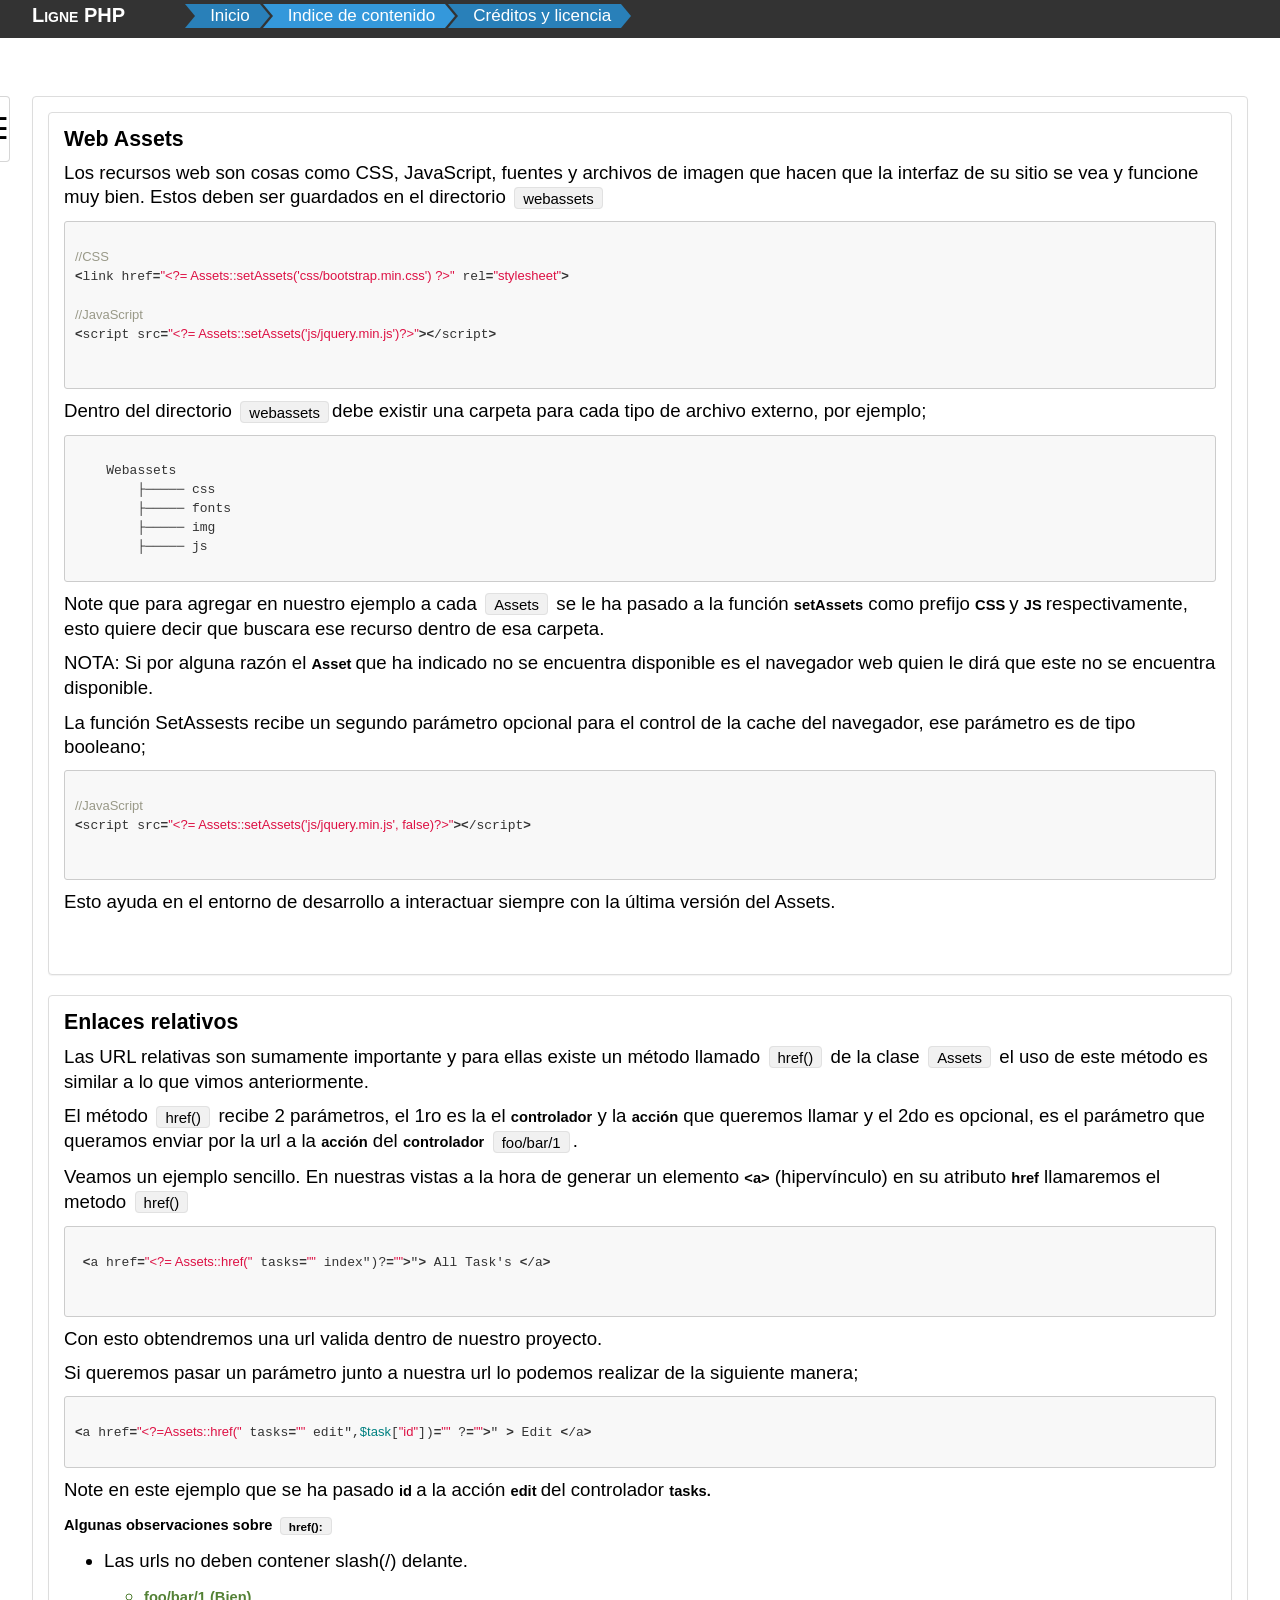
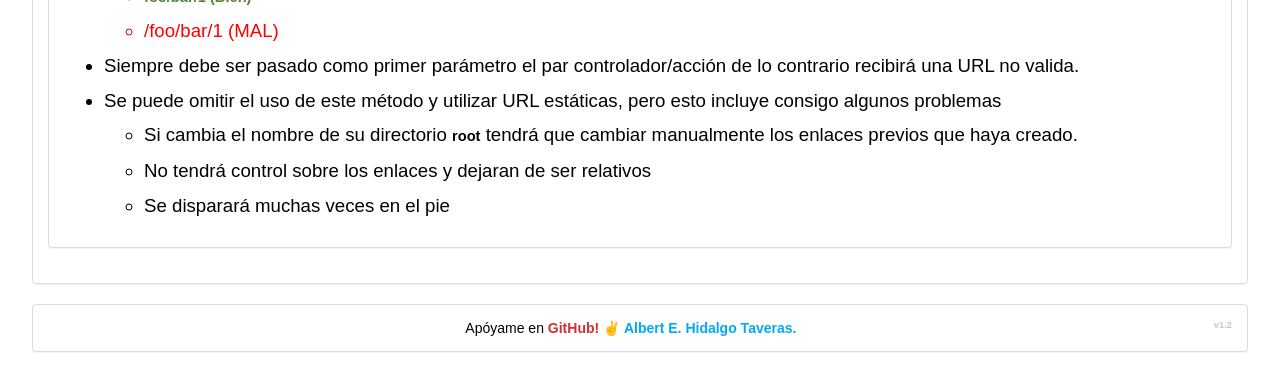
==== commit 59d555f2: "Modificaciones - Se modifico el estilo de la seccion de codigo, ahora todos son procesados por el ra" ====
--- a/Assets.htm
+++ b/Assets.htm
@@ -6,7 +6,10 @@
     <meta name=Generator content="Microsoft Word 15 (filtered)">
     <link rel="stylesheet" href="css/ligne.min.css?v1.2">
     <link rel="stylesheet" href="css/menu.css">
+    <link rel="stylesheet" href="css/code_style.css">
     <script src="js/includes.js"></script>
+    <script src="js/rainbow-custom.min.js"></script>
+    <script src="js/php.js"></script>
     <title>Assets</title>
     <style>
         /* Font Definitions */
@@ -60,76 +63,27 @@
                         se vea y funcione muy bien. Estos deben ser guardados en el directorio <span
                                 style='background:silver'>webassets</span>
                     </p>
-                    <p class=MsoNormal style='margin-bottom:0cm;margin-bottom:.0001pt;line-height:
-   normal;background:#15181E'><span style='font-size:9.0pt;font-family:"Source Code Pro";
-   color:#767171'>&nbsp;</span></p>
-                    <p class=MsoNormal style='margin-bottom:0cm;margin-bottom:.0001pt;line-height:
-   normal;background:#15181E'><span style='font-size:9.0pt;font-family:"Source Code Pro";
-   color:#767171'> //CSS</span></p>
-                    <p class=MsoNormal style='margin-bottom:0cm;margin-bottom:.0001pt;line-height:
-   normal;background:#15181E'><span style='font-size:9.0pt;font-family:"Source Code Pro";
-   color:#DEE3EC'> &lt;</span><span style='font-size:9.0pt;font-family:"Source Code Pro";
-   color:#26A6A6'>link </span><span style='font-size:9.0pt;font-family:"Source Code Pro";
-   color:#FF4427'>href=</span><span style='font-size:9.0pt;font-family:"Source Code Pro";
-   color:#ACC814'>&quot;</span><span style='font-size:9.0pt;font-family:"Source Code Pro";
-   color:#DEE3EC'>&lt;?= </span><span lang=EN-US style='font-size:9.0pt;
-   font-family:"Source Code Pro";color:#FF4427'>Assets</span><span lang=EN-US
-                                                                   style='font-size:9.0pt;font-family:"Source Code Pro";color:#0F81FF'>::</span><span
-                            lang=EN-US style='font-size:9.0pt;font-family:"Source Code Pro";color:#FF4427'>setAssets</span><span
-                            lang=EN-US style='font-size:9.0pt;font-family:"Source Code Pro";color:#0F81FF'>(</span><span
-                            lang=EN-US
-                            style='font-size:9.0pt;font-family:"Source Code Pro";color:#73C800'>'css/bootstrap.min.css'</span><span
-                            lang=EN-US style='font-size:9.0pt;font-family:"Source Code Pro";color:#0F81FF'>)
-   </span><span lang=EN-US style='font-size:9.0pt;font-family:"Source Code Pro";
-      color:#DEE3EC'>?&gt;</span><span lang=EN-US style='font-size:9.0pt;font-family:
-      "Source Code Pro";color:#ACC814'>&quot; </span><span lang=EN-US
-                                                           style='font-size:9.0pt;font-family:"Source Code Pro";color:#FF4427'>rel=</span><span
-                            lang=EN-US style='font-size:9.0pt;font-family:"Source Code Pro";color:#ACC814'>&quot;stylesheet&quot;</span><span
-                            lang=EN-US style='font-size:9.0pt;font-family:"Source Code Pro";color:#DEE3EC'>&gt;</span>
-                    </p>
-                    <p class=MsoNormal style='margin-bottom:0cm;margin-bottom:.0001pt;line-height:
-   normal;background:#15181E'><span lang=EN-US style='font-size:9.0pt;font-family:
-   "Source Code Pro";color:#767171'>&nbsp;</span></p>
-                    <p class=MsoNormal style='margin-bottom:0cm;margin-bottom:.0001pt;line-height:
-   normal;background:#15181E'><span lang=EN-US style='font-size:9.0pt;font-family:
-   "Source Code Pro";color:#767171'> //JavaScript</span><span lang=EN-US
-                                                              style='font-size:9.0pt;font-family:"Source Code Pro";color:#DEE3EC'><br>
-    &lt;</span><span lang=EN-US style='font-size:9.0pt;font-family:"Source Code Pro";
-      color:#26A6A6'>script </span><span lang=EN-US style='font-size:9.0pt;
-      font-family:"Source Code Pro";color:#FF4427'>src=</span><span lang=EN-US
-                                                                    style='font-size:9.0pt;font-family:"Source Code Pro";color:#ACC814'>&quot;</span><span
-                            lang=EN-US style='font-size:9.0pt;font-family:"Source Code Pro";color:#DEE3EC'>&lt;?=
-   </span><span lang=EN-US style='font-size:9.0pt;font-family:"Source Code Pro";
-      color:#FF4427'>Assets</span><span lang=EN-US style='font-size:9.0pt;font-family:
-      "Source Code Pro";color:#0F81FF'>::</span><span lang=EN-US style='font-size:
-      9.0pt;font-family:"Source Code Pro";color:#FF4427'>setAssets</span><span
-                            lang=EN-US style='font-size:9.0pt;font-family:"Source Code Pro";color:#0F81FF'>(</span><span
-                            lang=EN-US
-                            style='font-size:9.0pt;font-family:"Source Code Pro";color:#73C800'>'js/jquery.min.js'</span><span
-                            lang=EN-US style='font-size:9.0pt;font-family:"Source Code Pro";color:#0F81FF'>)</span><span
-                            lang=EN-US style='font-size:9.0pt;font-family:"Source Code Pro";color:#DEE3EC'>?&gt;</span><span
-                            lang=EN-US style='font-size:9.0pt;font-family:"Source Code Pro";color:#ACC814'>&quot;</span><span
-                            lang=EN-US style='font-size:9.0pt;font-family:"Source Code Pro";color:#DEE3EC'>&gt;&lt;/</span><span
-                            lang=EN-US style='font-size:9.0pt;font-family:"Source Code Pro";color:#26A6A6'>script</span><span
-                            lang=EN-US style='font-size:9.0pt;font-family:"Source Code Pro";color:#DEE3EC'>&gt;</span>
-                    </p>
-                    <p class=MsoNormal style='margin-bottom:0cm;margin-bottom:.0001pt;line-height:
-   normal;background:#15181E'><span lang=EN-US style='font-size:9.0pt;font-family:
-   "Source Code Pro";color:#DEE3EC'>&nbsp;</span></p>
-                    <p class=MsoNormal><span lang=EN-US>&nbsp;</span></p>
+                    <pre>
+                        <code data-language="php">
+//CSS
+<link href="<?= Assets::setAssets('css/bootstrap.min.css') ?>" rel="stylesheet">
+
+//JavaScript
+<script src="<?= Assets::setAssets('js/jquery.min.js')?>"></script>
+                        </code>
+                    </pre>
                     <p class=MsoNormal>Dentro del directorio <span lang=ES style='background:silver'>webassets</span>debe existir una carpeta para cada tipo de archivo externo, por
                         ejemplo;
                     </p>
-                    <p class=MsoNormal><span lang=ES>Webassets<br>
-     </span><span lang=ES style='font-family:"Arial",sans-serif'>&#9500;&#9472;&#9472;&#9472;&#9472;&#9472;
-   </span><span lang=ES>css<br>
-     </span><span lang=ES style='font-family:"Arial",sans-serif'>&#9500;&#9472;&#9472;&#9472;&#9472;&#9472;
-   </span><span lang=ES>fonts<br>
-     </span><span lang=ES style='font-family:"Arial",sans-serif'>&#9500;&#9472;&#9472;&#9472;&#9472;&#9472;
-   </span><span lang=ES>img<br>
-     </span><span lang=ES style='font-family:"Arial",sans-serif'>&#9500;&#9472;&#9472;&#9472;&#9472;&#9472;
-   j</span><span lang=ES>s</span>
-                    </p>
+<pre>
+<code data-language="html">
+    Webassets
+        ├───── css
+        ├───── fonts
+        ├───── img
+        ├───── js
+</code>
+</pre>
                     <p class=MsoNormal>Note que para agregar en nuestro ejemplo a cada <span
                             style='background:silver'>Assets</span> se le ha pasado a la función <b>setAssets</b>
                         como prefijo <b>CSS </b>y <b>JS </b>respectivamente, esto quiere decir que
@@ -142,38 +96,12 @@
                     <p class=MsoNormal>La función SetAssests recibe un segundo parámetro opcional
                         para el control de la cache del navegador, ese parámetro es de tipo booleano;
                     </p>
-                    <p class=MsoNormal> </p>
-                    <p class=MsoNormal style='margin-bottom:0cm;margin-bottom:.0001pt;line-height:
-   normal;background:#15181E'><span style='font-size:9.0pt;font-family:"Source Code Pro";
-   color:#767171'>&nbsp;</span></p>
-                    <p class=MsoNormal style='margin-bottom:0cm;margin-bottom:.0001pt;line-height:
-   normal;background:#15181E'><span style='font-size:9.0pt;font-family:"Source Code Pro";
-   color:#767171'> <span lang=EN-US>//JavaScript</span></span><span lang=EN-US
-                                                                    style='font-size:9.0pt;font-family:"Source Code Pro";color:#DEE3EC'><br>
-    &lt;</span><span lang=EN-US style='font-size:9.0pt;font-family:"Source Code Pro";
-      color:#26A6A6'>script </span><span lang=EN-US style='font-size:9.0pt;
-      font-family:"Source Code Pro";color:#FF4427'>src=</span><span lang=EN-US
-                                                                    style='font-size:9.0pt;font-family:"Source Code Pro";color:#ACC814'>&quot;</span><span
-                            lang=EN-US style='font-size:9.0pt;font-family:"Source Code Pro";color:#DEE3EC'>&lt;?=
-   </span><span lang=EN-US style='font-size:9.0pt;font-family:"Source Code Pro";
-      color:#FF4427'>Assets</span><span lang=EN-US style='font-size:9.0pt;font-family:
-      "Source Code Pro";color:#0F81FF'>::</span><span lang=EN-US style='font-size:
-      9.0pt;font-family:"Source Code Pro";color:#FF4427'>setAssets</span><span
-                            lang=EN-US style='font-size:9.0pt;font-family:"Source Code Pro";color:#0F81FF'>(</span><span
-                            lang=EN-US style='font-size:9.0pt;font-family:"Source Code Pro";color:#73C800'>'js/jquery.min.js',
-   </span><span lang=EN-US style='font-size:9.0pt;font-family:"Source Code Pro";
-      color:#FF4427'>false</span><span lang=EN-US style='font-size:9.0pt;font-family:
-      "Source Code Pro";color:#0F81FF'>)</span><span lang=EN-US style='font-size:
-      9.0pt;font-family:"Source Code Pro";color:#DEE3EC'>?&gt;</span><span
-                            lang=EN-US style='font-size:9.0pt;font-family:"Source Code Pro";color:#ACC814'>&quot;</span><span
-                            lang=EN-US style='font-size:9.0pt;font-family:"Source Code Pro";color:#DEE3EC'>&gt;&lt;/</span><span
-                            lang=EN-US style='font-size:9.0pt;font-family:"Source Code Pro";color:#26A6A6'>script</span><span
-                            lang=EN-US style='font-size:9.0pt;font-family:"Source Code Pro";color:#DEE3EC'>&gt;</span>
-                    </p>
-                    <p class=MsoNormal style='margin-bottom:0cm;margin-bottom:.0001pt;line-height:
-   normal;background:#15181E'><span lang=EN-US style='font-size:9.0pt;font-family:
-   "Source Code Pro";color:#DEE3EC'>&nbsp;</span></p>
-                    <p class=MsoNormal><span lang=EN-US>&nbsp;</span></p>
+                    <pre>
+                        <code data-language="php">
+//JavaScript
+<script src="<?= Assets::setAssets('js/jquery.min.js', false)?>"></script>
+                        </code>
+                    </pre>
                     <p class=MsoNormal>Esto ayuda en el entorno de desarrollo a interactuar siempre
                         con la última versión del Assets.
                     </p>
@@ -200,78 +128,22 @@
                         generar un elemento <b>&lt;a&gt;</b> (hipervínculo) en su atributo <b>href</b>
                         llamaremos el metodo <span style='background:silver'>href()</span>
                     </p>
-                    <p class=MsoNormal style='margin-bottom:0cm;margin-bottom:.0001pt;line-height:
-   normal;background:#15181E'><span style='font-size:9.0pt;font-family:"Source Code Pro";
-   color:#DEE3EC'>&nbsp;</span></p>
-                    <p class=MsoNormal style='margin-bottom:0cm;margin-bottom:.0001pt;line-height:
-   normal;background:#15181E'><span style='font-size:9.0pt;font-family:"Source Code Pro";
-   color:#DEE3EC'> <span lang=EN-US>&lt;</span></span><span lang=EN-US
-                                                            style='font-size:9.0pt;font-family:"Source Code Pro";color:#26A6A6'>a </span><span
-                            lang=EN-US style='font-size:9.0pt;font-family:"Source Code Pro";color:#FF4427'>href=</span><span
-                            lang=EN-US style='font-size:9.0pt;font-family:"Source Code Pro";color:#ACC814'>&quot;</span><span
-                            lang=EN-US style='font-size:9.0pt;font-family:"Source Code Pro";color:#DEE3EC'>&lt;?=
-   </span><span lang=EN-US style='font-size:9.0pt;font-family:"Source Code Pro";
-      color:#FF4427'>Assets</span><span lang=EN-US style='font-size:9.0pt;font-family:
-      "Source Code Pro";color:#0F81FF'>::</span><span lang=EN-US style='font-size:
-      9.0pt;font-family:"Source Code Pro";color:#FF4427'>href</span><span lang=EN-US
-                                                                          style='font-size:9.0pt;font-family:"Source Code Pro";color:#0F81FF'>(</span><span
-                            lang=EN-US
-                            style='font-size:9.0pt;font-family:"Source Code Pro";color:#73C800'>&quot;tasks/index&quot;</span><span
-                            lang=EN-US style='font-size:9.0pt;font-family:"Source Code Pro";color:#0F81FF'>)</span><span
-                            lang=EN-US style='font-size:9.0pt;font-family:"Source Code Pro";color:#DEE3EC'>?&gt;</span><span
-                            lang=EN-US style='font-size:9.0pt;font-family:"Source Code Pro";color:#ACC814'>&quot;</span><span
-                            lang=EN-US style='font-size:9.0pt;font-family:"Source Code Pro";color:#DEE3EC'>&gt;<br>
-       </span><span style='font-size:9.0pt;font-family:"Source Code Pro";
-      color:#DEE3EC'>All Task's<br>
-    &lt;/</span><span style='font-size:9.0pt;font-family:"Source Code Pro";
-      color:#26A6A6'>a</span><span style='font-size:9.0pt;font-family:"Source Code Pro";
-      color:#DEE3EC'>&gt;</span>
-                    </p>
-                    <p class=MsoNormal style='margin-bottom:0cm;margin-bottom:.0001pt;line-height:
-   normal;background:#15181E'><span style='font-size:9.0pt;font-family:"Source Code Pro";
-   color:#DEE3EC'>&nbsp;</span></p>
-                    <p class=MsoNormal>&nbsp;</p>
+                    <pre>
+                        <code data-language="php">
+ <a href="<?= Assets::href("tasks/index")?>"> All Task's </a>
+                        </code>
+                    </pre>
                     <p class=MsoNormal>Con esto obtendremos una url valida dentro de nuestro
                         proyecto.
                     </p>
                     <p class=MsoNormal>Si queremos pasar un parámetro junto a nuestra url lo
                         podemos realizar de la siguiente manera;
                     </p>
-                    <p class=MsoNormal style='margin-bottom:0cm;margin-bottom:.0001pt;line-height:
-   normal;background:#15181E'><span style='font-size:9.0pt;font-family:"Source Code Pro";
-   color:#DEE3EC'>&nbsp;</span></p>
-                    <p class=MsoNormal style='margin-bottom:0cm;margin-bottom:.0001pt;line-height:
-   normal;background:#15181E'><span style='font-size:9.0pt;font-family:"Source Code Pro";
-   color:#DEE3EC'> <span lang=EN-US>&lt;</span></span><span lang=EN-US
-                                                            style='font-size:9.0pt;font-family:"Source Code Pro";color:#26A6A6'>a</span><span
-                            lang=EN-US style='font-size:9.0pt;font-family:"Source Code Pro";color:#ACC814'>
-   </span><span lang=EN-US style='font-size:9.0pt;font-family:"Source Code Pro";
-      color:#FF4427'>href=</span><span lang=EN-US style='font-size:9.0pt;font-family:
-      "Source Code Pro";color:#ACC814'>&quot;</span><span lang=EN-US
-                                                          style='font-size:9.0pt;font-family:"Source Code Pro";color:#DEE3EC'>&lt;?=</span><span
-                            lang=EN-US style='font-size:9.0pt;font-family:"Source Code Pro";color:#FF4427'>Assets</span><span
-                            lang=EN-US style='font-size:9.0pt;font-family:"Source Code Pro";color:#0F81FF'>::</span><span
-                            lang=EN-US style='font-size:9.0pt;font-family:"Source Code Pro";color:#FF4427'>href</span><span
-                            lang=EN-US style='font-size:9.0pt;font-family:"Source Code Pro";color:#0F81FF'>(</span><span
-                            lang=EN-US style='font-size:9.0pt;font-family:"Source Code Pro";color:#73C800'>&quot;tasks/edit&quot;</span><span
-                            lang=EN-US style='font-size:9.0pt;font-family:"Source Code Pro";color:#0F81FF'>,</span><span
-                            lang=EN-US style='font-size:9.0pt;font-family:"Source Code Pro";color:#DEE3EC'>$task</span><span
-                            lang=EN-US style='font-size:9.0pt;font-family:"Source Code Pro";color:#0F81FF'>[</span><span
-                            lang=EN-US style='font-size:9.0pt;font-family:"Source Code Pro";color:#73C800'>&quot;id&quot;</span><span
-                            lang=EN-US style='font-size:9.0pt;font-family:"Source Code Pro";color:#0F81FF'>])
-   </span><span lang=EN-US style='font-size:9.0pt;font-family:"Source Code Pro";
-      color:#DEE3EC'>?&gt;</span><span lang=EN-US style='font-size:9.0pt;font-family:
-      "Source Code Pro";color:#ACC814'>&quot; </span><span style='font-size:9.0pt;
-      font-family:"Source Code Pro";color:#DEE3EC'>&gt;<br>
-       Edit<br>
-    &lt;/</span><span style='font-size:9.0pt;font-family:"Source Code Pro";
-      color:#26A6A6'>a</span><span style='font-size:9.0pt;font-family:"Source Code Pro";
-      color:#DEE3EC'>&gt;</span>
-                    </p>
-                    <p class=MsoNormal style='margin-bottom:0cm;margin-bottom:.0001pt;line-height:
-   normal;background:#15181E'><span style='font-size:9.0pt;font-family:"Source Code Pro";
-   color:#DEE3EC'>&nbsp;</span></p>
-                    <p class=MsoNormal>&nbsp;</p>
+<pre>
+    <code data-language="php">
+<a href="<?=Assets::href("tasks/edit",$task["id"]) ?>" > Edit </a>
+    </code>
+</pre>
                     <p class=MsoNormal>Note en este ejemplo que se ha pasado <b>id </b>a la acción <b>edit
                     </b>del controlador <b>tasks.</b>
                     </p>
--- a/css/ligne.min.css
+++ b/css/ligne.min.css
@@ -44,4 +44,7 @@
 body{
     font-size: 14px!important;
 }
+pre{
+    margin: 10px auto!important;
+}
 progress,sub,sup{vertical-align:baseline}button,hr,input{overflow:visible}.row,.row.reverse{-webkit-box-orient:horizontal}h1.gradient{font-size:72px;background:-webkit-linear-gradient(rgba(3,169,244,1),rgba(13,71,161,1));-webkit-background-clip:text;-webkit-text-fill-color:transparent}html{line-height:1.15;-webkit-text-size-adjust:100%}body{margin:0}h1{font-size:2em;margin:.67em 0}hr{box-sizing:content-box;height:0}code,kbd,pre,samp{font-family:monospace,monospace;font-size:1em}a{background-color:transparent}abbr[title]{border-bottom:none;text-decoration:underline;text-decoration:underline dotted}b,strong{font-weight:bolder}small{font-size:80%}sub,sup{font-size:75%;line-height:0;position:relative}sub{bottom:-.25em}sup{top:-.5em}img{border-style:none}[type=button],[type=reset],[type=submit],button{-webkit-appearance:button}[type=button]::-moz-focus-inner,[type=reset]::-moz-focus-inner,[type=submit]::-moz-focus-inner,button::-moz-focus-inner{border-style:none;padding:0}[type=button]:-moz-focusring,[type=reset]:-moz-focusring,[type=submit]:-moz-focusring,button:-moz-focusring{outline:ButtonText dotted 1px}fieldset{padding:.35em .75em .625em}legend{box-sizing:border-box;color:inherit;display:table;max-width:100%;padding:0;white-space:normal}textarea{overflow:auto}[type=checkbox],[type=radio]{box-sizing:border-box;padding:0}[type=number]::-webkit-inner-spin-button,[type=number]::-webkit-outer-spin-button{height:auto}[type=search]{-webkit-appearance:textfield;outline-offset:-2px}[type=search]::-webkit-search-decoration{-webkit-appearance:none}::-webkit-file-upload-button{-webkit-appearance:button;font:inherit}details{display:block}summary{display:list-item}[hidden],template{display:none}button,select{text-transform:none}button,input,optgroup,select,textarea{margin:0;font-family:inherit;font-size:inherit;line-height:inherit}.button:disabled{cursor:not-allowed;opacity:.5}.button{outline:0;background-color:#fff;display:inline-block;font-weight:400;text-align:center;white-space:nowrap;vertical-align:middle;border:1px solid transparent;padding:.375rem .75rem;font-size:1rem;line-height:1.5;border-radius:3px;-webkit-user-select:none;-moz-user-select:none;-ms-user-select:none;user-select:none;box-shadow:1px 1px 2px 0 rgba(128,128,128,.4);-webkit-box-shadow:1px 1px 2px 0 rgba(128,128,128,.4);-moz-box-shadow:1px 1px 2px 0 rgba(128,128,128,.4);-webkit-transition:.2s;-moz-transition:.2s;-ms-transition:.2s;-o-transition:.2s;transition:.2s}.panel .body label,a.important{font-weight:700}.button.hollow:hover,.button:active{-webkit-transition:.2s;-moz-transition:.2s;-ms-transition:.2s;-o-transition:.2s}.button:active{box-shadow:none;transition:.2s}.button.primary{color:#fff;background-color:#03A9F4;border-color:#03A9F4}.button.primary:hover{color:#fff;background-color:#0396dc;border-color:#0396dc}.button:not(:disabled):not(.disabled){cursor:pointer}.button.secondary{color:#fff;background-color:#607D8B;border-color:#607D8B}.button.secondary:hover{color:#fff;background-color:#536c7a;border-color:#536c7a}.button.success{color:#fff;background-color:#4CAF50;border-color:#4CAF50}.button.success:hover{color:#fff;background-color:#4b9a4d;border-color:#4b9a4d}.button.danger{color:#fff;background-color:#d32f2f;border-color:#d32f2f}.button.danger:hover{color:#fff;background-color:#b71c1c;border-color:#b71c1c}.button.warning{color:#212529;background-color:#FFB300;border-color:#FFB300}.button.warning:hover{color:#212529;background-color:#e0a800;border-color:#d39e00}.button.info{color:#fff;background-color:#17a2b8;border-color:#17a2b8}.button.info:hover{color:#fff;background-color:#138496;border-color:#117a8b}.button.hollow,.button.hollow:focus,.button.hollow:hover{background-color:transparent}.button.hollow{color:#1779ba}.button.hollow:hover{border-color:grey;color:#000;transition:.2s}.button.tiny{font-size:.6rem}.button.small{font-size:.75rem}.button.large{font-size:1.25rem}.button.expanded{display:block;width:100%;margin-right:0;margin-left:0}.input-group label{font-weight:700;color:#000}.input-group input[type=search],.input-group input[type=tel],.input-group input[type=text],.input-group input[type=url],.input-group input[type=email],.input-group input[type=number],.input-group input[type=password],.input-group select,.input-group textarea{padding:10px;border:1px solid rgba(128,128,128,.45);-webkit-border-radius:4px;-moz-border-radius:4px;border-radius:4px;outline:0;-webkit-transition:.2s;-moz-transition:.2s;-ms-transition:.2s;-o-transition:.2s;transition:.2s}.input-group input[type=search]:active,.input-group input[type=search]:focus,.input-group input[type=tel]:active,.input-group input[type=tel]:focus,.input-group input[type=text]:active,.input-group input[type=text]:focus,.input-group input[type=url]:active,.input-group input[type=url]:focus,.input-group input[type=email]:active,.input-group input[type=email]:focus,.input-group input[type=number]:active,.input-group input[type=number]:focus,.input-group input[type=password]:active,.input-group input[type=password]:focus,.input-group select:active,.input-group select:focus,.input-group textarea:active,.input-group textarea:focus{border-color:rgba(33,150,243,.8);-webkit-box-shadow:0 0 2px 1px rgba(33,150,243,.6);-moz-box-shadow:0 0 2px 1px rgba(33,150,243,.6);box-shadow:0 0 2px 1px rgba(33,150,243,.6)}.input-group div{width:100%;display:grid;margin-bottom:1rem}.input-group.small div{max-width:30%;margin-left:0}.input-group.medium div{max-width:50%;margin-left:0}.input-group.large div{max-width:70%;margin-left:0}.text{line-height:1.3em}.text.xx-small{font-size:xx-small}.text.x-small{font-size:x-small}.text.small{font-size:small}.text.medium{font-size:medium}.text.large{font-size:large}.text.x-large{font-size:x-large}.text.xx-large{font-size:xx-large}.text.right{text-align:right;float:none!important}.text.center{text-align:center;float:none}.text.justify{text-align:justify}.panel{margin-bottom:20px;background-color:#fff;border:1px solid transparent;border-radius:4px}.panel.bordered{border-color:#ddd;-webkit-box-shadow:0 1px 1px rgba(0,0,0,.05);box-shadow:0 1px 1px rgba(0,0,0,.05)}.panel>.head{color:#333;background-color:#f5f5f5;border-color:#ddd;padding:10px 15px;border-bottom:1px solid transparent;border-top-left-radius:3px;border-top-right-radius:3px}.panel .body{padding:15px}.panel.small{max-width:40%}.panel.medium{max-width:60%}.panel .head.primary{color:#fff;background-color:#03A9F4;border-color:#03A9F4}.panel .head.danger{color:#fff;background-color:#d32f2f;border-color:#d32f2f}.panel .head.success{color:#fff;background-color:#4CAF50;border-color:#4CAF50}.table{width:100%;max-width:100%;margin-bottom:1rem;background-color:transparent}.table.hover tbody tr:hover,.table.striped tbody tr:nth-of-type(odd){background-color:rgba(0,0,0,.05)}table{border-collapse:collapse}.table td,.table th{padding:.5rem;vertical-align:top;border-top:1px solid #dee2e6}th{text-align:inherit}.table.small{width:20%!important;max-width:20%!important;font-size:11px!important}.table.medium{width:50%!important;max-width:50%!important;font-size:12px!important}.table.responsive{display:block;width:100%;overflow-x:auto;-webkit-overflow-scrolling:touch;-ms-overflow-style:-ms-autohiding-scrollbar}.table.bordered,.table.bordered td,.table.bordered th{border:1px solid #bfc3c7}.table.primary thead th{color:#fff;background-color:#03A9F4}.table.secondary thead th{color:#fff;background-color:#607D8B}.table.success thead th{color:#fff;background-color:#4CAF50}.table.border-radius{-webkit-border-radius:4px;-moz-border-radius:4px;border-radius:4px}a.primary,a.primary:active,a.primary:visited{color:#03A9F4!important}a.primary:hover{color:tomato!important}a.white,a.white:active,a.white:visited{color:#fff!important}a.success,a.success:active,a.success:visited{color:#4CAF50!important}a.success:hover{color:#306d34!important}a.warning,a.warning:active,a.warning:visited{color:#FFB300!important}a.warning:hover{color:#ad7a00!important}a.danger,a.danger:active,a.danger:visited{color:#d32f2f!important}a.danger:hover{color:#d36a00!important}a.undecoration{text-decoration:none}.right{float:right!important}.left{float:left!important}.code{padding:.2rem .5rem;margin:0 .2rem;font-size:85%;white-space:nowrap;background:#f1f1f1;border:1px solid #e1e1e1;border-radius:4px}.container,.container-fluid{margin-right:auto;margin-left:auto}.container-fluid{padding-right:2rem;padding-left:2rem}.row{box-sizing:border-box;display:-webkit-box;display:-ms-flexbox;display:flex;-webkit-box-flex:0;-ms-flex:0 1 auto;flex:0 1 auto;-webkit-box-direction:normal;-ms-flex-direction:row;flex-direction:row;-ms-flex-wrap:wrap;flex-wrap:wrap;margin-right:-.5rem;margin-left:-.5rem}.col.reverse,.row.reverse{-webkit-box-direction:reverse}.row.reverse{-ms-flex-direction:row-reverse;flex-direction:row-reverse}.col.reverse{-webkit-box-orient:vertical;-ms-flex-direction:column-reverse;flex-direction:column-reverse}.col-xs,.col-xs-1,.col-xs-10,.col-xs-11,.col-xs-12,.col-xs-2,.col-xs-3,.col-xs-4,.col-xs-5,.col-xs-6,.col-xs-7,.col-xs-8,.col-xs-9,.col-xs-offset-0,.col-xs-offset-1,.col-xs-offset-10,.col-xs-offset-11,.col-xs-offset-12,.col-xs-offset-2,.col-xs-offset-3,.col-xs-offset-4,.col-xs-offset-5,.col-xs-offset-6,.col-xs-offset-7,.col-xs-offset-8,.col-xs-offset-9{box-sizing:border-box;-webkit-box-flex:0;-ms-flex:0 0 auto;flex:0 0 auto;padding-right:.5rem;padding-left:.5rem}.col-xs{-webkit-box-flex:1;-ms-flex-positive:1;flex-grow:1;-ms-flex-preferred-size:0;flex-basis:0;max-width:100%}.col-xs-1{-ms-flex-preferred-size:8.33333333%;flex-basis:8.33333333%;max-width:8.33333333%}.col-xs-2{-ms-flex-preferred-size:16.66666667%;flex-basis:16.66666667%;max-width:16.66666667%}.col-xs-3{-ms-flex-preferred-size:25%;flex-basis:25%;max-width:25%}.col-xs-4{-ms-flex-preferred-size:33.33333333%;flex-basis:33.33333333%;max-width:33.33333333%}.col-xs-5{-ms-flex-preferred-size:41.66666667%;flex-basis:41.66666667%;max-width:41.66666667%}.col-xs-6{-ms-flex-preferred-size:50%;flex-basis:50%;max-width:50%}.col-xs-7{-ms-flex-preferred-size:58.33333333%;flex-basis:58.33333333%;max-width:58.33333333%}.col-xs-8{-ms-flex-preferred-size:66.66666667%;flex-basis:66.66666667%;max-width:66.66666667%}.col-xs-9{-ms-flex-preferred-size:75%;flex-basis:75%;max-width:75%}.col-xs-10{-ms-flex-preferred-size:83.33333333%;flex-basis:83.33333333%;max-width:83.33333333%}.col-xs-11{-ms-flex-preferred-size:91.66666667%;flex-basis:91.66666667%;max-width:91.66666667%}.col-xs-12{-ms-flex-preferred-size:100%;flex-basis:100%;max-width:100%}.col-xs-offset-0{margin-left:0}.col-xs-offset-1{margin-left:8.33333333%}.col-xs-offset-2{margin-left:16.66666667%}.col-xs-offset-3{margin-left:25%}.col-xs-offset-4{margin-left:33.33333333%}.col-xs-offset-5{margin-left:41.66666667%}.col-xs-offset-6{margin-left:50%}.col-xs-offset-7{margin-left:58.33333333%}.col-xs-offset-8{margin-left:66.66666667%}.col-xs-offset-9{margin-left:75%}.col-xs-offset-10{margin-left:83.33333333%}.col-xs-offset-11{margin-left:91.66666667%}.start-xs{-webkit-box-pack:start;-ms-flex-pack:start;justify-content:flex-start;text-align:start}.center-xs{-webkit-box-pack:center;-ms-flex-pack:center;justify-content:center;text-align:center}.end-xs{-webkit-box-pack:end;-ms-flex-pack:end;justify-content:flex-end;text-align:end}.top-xs{-webkit-box-align:start;-ms-flex-align:start;align-items:flex-start}.middle-xs{-webkit-box-align:center;-ms-flex-align:center;align-items:center}.bottom-xs{-webkit-box-align:end;-ms-flex-align:end;align-items:flex-end}.around-xs{-ms-flex-pack:distribute;justify-content:space-around}.between-xs{-webkit-box-pack:justify;-ms-flex-pack:justify;justify-content:space-between}.first-xs{-webkit-box-ordinal-group:0;-ms-flex-order:-1;order:-1}.last-xs{-webkit-box-ordinal-group:2;-ms-flex-order:1;order:1}@media only screen and (min-width:48em){.container{width:49rem}.col-sm,.col-sm-1,.col-sm-10,.col-sm-11,.col-sm-12,.col-sm-2,.col-sm-3,.col-sm-4,.col-sm-5,.col-sm-6,.col-sm-7,.col-sm-8,.col-sm-9,.col-sm-offset-0,.col-sm-offset-1,.col-sm-offset-10,.col-sm-offset-11,.col-sm-offset-12,.col-sm-offset-2,.col-sm-offset-3,.col-sm-offset-4,.col-sm-offset-5,.col-sm-offset-6,.col-sm-offset-7,.col-sm-offset-8,.col-sm-offset-9{box-sizing:border-box;-webkit-box-flex:0;-ms-flex:0 0 auto;flex:0 0 auto;padding-right:.5rem;padding-left:.5rem}.col-sm{-webkit-box-flex:1;-ms-flex-positive:1;flex-grow:1;-ms-flex-preferred-size:0;flex-basis:0;max-width:100%}.col-sm-1{-ms-flex-preferred-size:8.33333333%;flex-basis:8.33333333%;max-width:8.33333333%}.col-sm-2{-ms-flex-preferred-size:16.66666667%;flex-basis:16.66666667%;max-width:16.66666667%}.col-sm-3{-ms-flex-preferred-size:25%;flex-basis:25%;max-width:25%}.col-sm-4{-ms-flex-preferred-size:33.33333333%;flex-basis:33.33333333%;max-width:33.33333333%}.col-sm-5{-ms-flex-preferred-size:41.66666667%;flex-basis:41.66666667%;max-width:41.66666667%}.col-sm-6{-ms-flex-preferred-size:50%;flex-basis:50%;max-width:50%}.col-sm-7{-ms-flex-preferred-size:58.33333333%;flex-basis:58.33333333%;max-width:58.33333333%}.col-sm-8{-ms-flex-preferred-size:66.66666667%;flex-basis:66.66666667%;max-width:66.66666667%}.col-sm-9{-ms-flex-preferred-size:75%;flex-basis:75%;max-width:75%}.col-sm-10{-ms-flex-preferred-size:83.33333333%;flex-basis:83.33333333%;max-width:83.33333333%}.col-sm-11{-ms-flex-preferred-size:91.66666667%;flex-basis:91.66666667%;max-width:91.66666667%}.col-sm-12{-ms-flex-preferred-size:100%;flex-basis:100%;max-width:100%}.col-sm-offset-0{margin-left:0}.col-sm-offset-1{margin-left:8.33333333%}.col-sm-offset-2{margin-left:16.66666667%}.col-sm-offset-3{margin-left:25%}.col-sm-offset-4{margin-left:33.33333333%}.col-sm-offset-5{margin-left:41.66666667%}.col-sm-offset-6{margin-left:50%}.col-sm-offset-7{margin-left:58.33333333%}.col-sm-offset-8{margin-left:66.66666667%}.col-sm-offset-9{margin-left:75%}.col-sm-offset-10{margin-left:83.33333333%}.col-sm-offset-11{margin-left:91.66666667%}.start-sm{-webkit-box-pack:start;-ms-flex-pack:start;justify-content:flex-start;text-align:start}.center-sm{-webkit-box-pack:center;-ms-flex-pack:center;justify-content:center;text-align:center}.end-sm{-webkit-box-pack:end;-ms-flex-pack:end;justify-content:flex-end;text-align:end}.top-sm{-webkit-box-align:start;-ms-flex-align:start;align-items:flex-start}.middle-sm{-webkit-box-align:center;-ms-flex-align:center;align-items:center}.bottom-sm{-webkit-box-align:end;-ms-flex-align:end;align-items:flex-end}.around-sm{-ms-flex-pack:distribute;justify-content:space-around}.between-sm{-webkit-box-pack:justify;-ms-flex-pack:justify;justify-content:space-between}.first-sm{-webkit-box-ordinal-group:0;-ms-flex-order:-1;order:-1}.last-sm{-webkit-box-ordinal-group:2;-ms-flex-order:1;order:1}}@media only screen and (min-width:64em){.container{width:65rem}.col-md,.col-md-1,.col-md-10,.col-md-11,.col-md-12,.col-md-2,.col-md-3,.col-md-4,.col-md-5,.col-md-6,.col-md-7,.col-md-8,.col-md-9,.col-md-offset-0,.col-md-offset-1,.col-md-offset-10,.col-md-offset-11,.col-md-offset-12,.col-md-offset-2,.col-md-offset-3,.col-md-offset-4,.col-md-offset-5,.col-md-offset-6,.col-md-offset-7,.col-md-offset-8,.col-md-offset-9{box-sizing:border-box;-webkit-box-flex:0;-ms-flex:0 0 auto;flex:0 0 auto;padding-right:.5rem;padding-left:.5rem}.col-md{-webkit-box-flex:1;-ms-flex-positive:1;flex-grow:1;-ms-flex-preferred-size:0;flex-basis:0;max-width:100%}.col-md-1{-ms-flex-preferred-size:8.33333333%;flex-basis:8.33333333%;max-width:8.33333333%}.col-md-2{-ms-flex-preferred-size:16.66666667%;flex-basis:16.66666667%;max-width:16.66666667%}.col-md-3{-ms-flex-preferred-size:25%;flex-basis:25%;max-width:25%}.col-md-4{-ms-flex-preferred-size:33.33333333%;flex-basis:33.33333333%;max-width:33.33333333%}.col-md-5{-ms-flex-preferred-size:41.66666667%;flex-basis:41.66666667%;max-width:41.66666667%}.col-md-6{-ms-flex-preferred-size:50%;flex-basis:50%;max-width:50%}.col-md-7{-ms-flex-preferred-size:58.33333333%;flex-basis:58.33333333%;max-width:58.33333333%}.col-md-8{-ms-flex-preferred-size:66.66666667%;flex-basis:66.66666667%;max-width:66.66666667%}.col-md-9{-ms-flex-preferred-size:75%;flex-basis:75%;max-width:75%}.col-md-10{-ms-flex-preferred-size:83.33333333%;flex-basis:83.33333333%;max-width:83.33333333%}.col-md-11{-ms-flex-preferred-size:91.66666667%;flex-basis:91.66666667%;max-width:91.66666667%}.col-md-12{-ms-flex-preferred-size:100%;flex-basis:100%;max-width:100%}.col-md-offset-0{margin-left:0}.col-md-offset-1{margin-left:8.33333333%}.col-md-offset-2{margin-left:16.66666667%}.col-md-offset-3{margin-left:25%}.col-md-offset-4{margin-left:33.33333333%}.col-md-offset-5{margin-left:41.66666667%}.col-md-offset-6{margin-left:50%}.col-md-offset-7{margin-left:58.33333333%}.col-md-offset-8{margin-left:66.66666667%}.col-md-offset-9{margin-left:75%}.col-md-offset-10{margin-left:83.33333333%}.col-md-offset-11{margin-left:91.66666667%}.start-md{-webkit-box-pack:start;-ms-flex-pack:start;justify-content:flex-start;text-align:start}.center-md{-webkit-box-pack:center;-ms-flex-pack:center;justify-content:center;text-align:center}.end-md{-webkit-box-pack:end;-ms-flex-pack:end;justify-content:flex-end;text-align:end}.top-md{-webkit-box-align:start;-ms-flex-align:start;align-items:flex-start}.middle-md{-webkit-box-align:center;-ms-flex-align:center;align-items:center}.bottom-md{-webkit-box-align:end;-ms-flex-align:end;align-items:flex-end}.around-md{-ms-flex-pack:distribute;justify-content:space-around}.between-md{-webkit-box-pack:justify;-ms-flex-pack:justify;justify-content:space-between}.first-md{-webkit-box-ordinal-group:0;-ms-flex-order:-1;order:-1}.last-md{-webkit-box-ordinal-group:2;-ms-flex-order:1;order:1}}@media only screen and (min-width:75em){.container{width:76rem}.col-lg,.col-lg-1,.col-lg-10,.col-lg-11,.col-lg-12,.col-lg-2,.col-lg-3,.col-lg-4,.col-lg-5,.col-lg-6,.col-lg-7,.col-lg-8,.col-lg-9,.col-lg-offset-0,.col-lg-offset-1,.col-lg-offset-10,.col-lg-offset-11,.col-lg-offset-12,.col-lg-offset-2,.col-lg-offset-3,.col-lg-offset-4,.col-lg-offset-5,.col-lg-offset-6,.col-lg-offset-7,.col-lg-offset-8,.col-lg-offset-9{box-sizing:border-box;-webkit-box-flex:0;-ms-flex:0 0 auto;flex:0 0 auto;padding-right:.5rem;padding-left:.5rem}.col-lg{-webkit-box-flex:1;-ms-flex-positive:1;flex-grow:1;-ms-flex-preferred-size:0;flex-basis:0;max-width:100%}.col-lg-1{-ms-flex-preferred-size:8.33333333%;flex-basis:8.33333333%;max-width:8.33333333%}.col-lg-2{-ms-flex-preferred-size:16.66666667%;flex-basis:16.66666667%;max-width:16.66666667%}.col-lg-3{-ms-flex-preferred-size:25%;flex-basis:25%;max-width:25%}.col-lg-4{-ms-flex-preferred-size:33.33333333%;flex-basis:33.33333333%;max-width:33.33333333%}.col-lg-5{-ms-flex-preferred-size:41.66666667%;flex-basis:41.66666667%;max-width:41.66666667%}.col-lg-6{-ms-flex-preferred-size:50%;flex-basis:50%;max-width:50%}.col-lg-7{-ms-flex-preferred-size:58.33333333%;flex-basis:58.33333333%;max-width:58.33333333%}.col-lg-8{-ms-flex-preferred-size:66.66666667%;flex-basis:66.66666667%;max-width:66.66666667%}.col-lg-9{-ms-flex-preferred-size:75%;flex-basis:75%;max-width:75%}.col-lg-10{-ms-flex-preferred-size:83.33333333%;flex-basis:83.33333333%;max-width:83.33333333%}.col-lg-11{-ms-flex-preferred-size:91.66666667%;flex-basis:91.66666667%;max-width:91.66666667%}.col-lg-12{-ms-flex-preferred-size:100%;flex-basis:100%;max-width:100%}.col-lg-offset-0{margin-left:0}.col-lg-offset-1{margin-left:8.33333333%}.col-lg-offset-2{margin-left:16.66666667%}.col-lg-offset-3{margin-left:25%}.col-lg-offset-4{margin-left:33.33333333%}.col-lg-offset-5{margin-left:41.66666667%}.col-lg-offset-6{margin-left:50%}.col-lg-offset-7{margin-left:58.33333333%}.col-lg-offset-8{margin-left:66.66666667%}.col-lg-offset-9{margin-left:75%}.col-lg-offset-10{margin-left:83.33333333%}.col-lg-offset-11{margin-left:91.66666667%}.start-lg{-webkit-box-pack:start;-ms-flex-pack:start;justify-content:flex-start;text-align:start}.center-lg{-webkit-box-pack:center;-ms-flex-pack:center;justify-content:center;text-align:center}.end-lg{-webkit-box-pack:end;-ms-flex-pack:end;justify-content:flex-end;text-align:end}.top-lg{-webkit-box-align:start;-ms-flex-align:start;align-items:flex-start}.middle-lg{-webkit-box-align:center;-ms-flex-align:center;align-items:center}.bottom-lg{-webkit-box-align:end;-ms-flex-align:end;align-items:flex-end}.around-lg{-ms-flex-pack:distribute;justify-content:space-around}.between-lg{-webkit-box-pack:justify;-ms-flex-pack:justify;justify-content:space-between}.first-lg{-webkit-box-ordinal-group:0;-ms-flex-order:-1;order:-1}.last-lg{-webkit-box-ordinal-group:2;-ms-flex-order:1;order:1}}
--- a/css/menu.css
+++ b/css/menu.css
@@ -96,6 +96,7 @@
 
 
 #navbar {
+  z-index: 99;
   overflow: hidden;
   background-color: #333;
   width: 100%;
--- a/css/code_style.css
+++ b/css/code_style.css
@@ -0,0 +1,218 @@
+@keyframes fade-in {
+    0% {
+        opacity: 0
+    }
+    100% {
+        opacity: 1
+    }
+}
+
+@keyframes fade {
+    10% {
+        transform: scale(1, 1)
+    }
+    35% {
+        transform: scale(1, 1.7)
+    }
+    40% {
+        transform: scale(1, 1.7)
+    }
+    50% {
+        opacity: 1
+    }
+    60% {
+        transform: scale(1, 1)
+    }
+    100% {
+        transform: scale(1, 1);
+        opacity: 0
+    }
+}
+
+[data-language] code,
+[class^="lang"] code,
+pre [data-language],
+pre [class^="lang"] {
+    opacity: 0;
+    -ms-filter: "progid:DXImageTransform.Microsoft.Alpha(Opacity=100)";
+    animation: fade-in 50ms ease-in-out 2s forwards
+}
+
+[data-language] code.rainbow,
+[class^="lang"] code.rainbow,
+pre [data-language].rainbow,
+pre [class^="lang"].rainbow {
+    animation: none;
+    transition: opacity 50ms ease-in-out
+}
+
+[data-language] code.loading,
+[class^="lang"] code.loading,
+pre [data-language].loading,
+pre [class^="lang"].loading {
+    animation: none
+}
+
+[data-language] code.rainbow-show,
+[class^="lang"] code.rainbow-show,
+pre [data-language].rainbow-show,
+pre [class^="lang"].rainbow-show {
+    opacity: 1
+}
+
+pre {
+    position: relative
+}
+
+pre.loading .preloader div {
+    animation-play-state: running
+}
+
+pre.loading .preloader div:nth-of-type(1) {
+    background: #0081f5;
+    animation: fade 1.5s 300ms linear infinite
+}
+
+pre.loading .preloader div:nth-of-type(2) {
+    background: #5000f5;
+    animation: fade 1.5s 438ms linear infinite
+}
+
+pre.loading .preloader div:nth-of-type(3) {
+    background: #9000f5;
+    animation: fade 1.5s 577ms linear infinite
+}
+
+pre.loading .preloader div:nth-of-type(4) {
+    background: #f50419;
+    animation: fade 1.5s 715ms linear infinite
+}
+
+pre.loading .preloader div:nth-of-type(5) {
+    background: #f57900;
+    animation: fade 1.5s 853ms linear infinite
+}
+
+pre.loading .preloader div:nth-of-type(6) {
+    background: #f5e600;
+    animation: fade 1.5s 992ms linear infinite
+}
+
+pre.loading .preloader div:nth-of-type(7) {
+    background: #00f50c;
+    animation: fade 1.5s 1130ms linear infinite
+}
+
+pre .preloader {
+    position: absolute;
+    top: 12px;
+    left: 10px
+}
+
+pre .preloader div {
+    width: 12px;
+    height: 12px;
+    border-radius: 4px;
+    display: inline-block;
+    margin-right: 4px;
+    opacity: 0;
+    animation-play-state: paused;
+    animation-fill-mode: forwards
+}
+
+pre {
+    border: 1px solid #ccc;
+    word-wrap: break-word;
+    padding: 6px 10px;
+    line-height: 19px;
+    margin-bottom: 20px
+}
+
+pre code {
+    border: 0;
+    padding: 0;
+    margin: 0;
+    border-radius: 0
+}
+
+code {
+    border: 1px solid #eaeaea;
+    margin: 0px 2px;
+    padding: 0px 5px;
+    font-size: 12px
+}
+
+pre,
+code {
+    color: #333;
+    background: #f8f8f8;
+    border-radius: 3px
+}
+
+pre,
+pre code {
+    font-size: 13px;
+}
+
+pre .comment {
+    color: #998
+}
+
+pre .support {
+    color: #0086B3
+}
+
+pre .tag,
+pre .tag-name {
+    color: rgba(21,101,192 ,1);
+}
+
+pre .keyword,
+pre .css-property,
+pre .vendor-fix,
+pre .sass,
+pre .class,
+pre .id,
+pre .css-value,
+pre .entity.function,
+pre .storage.function {
+    font-weight: bold;
+}
+
+pre .css-property,
+pre .css-value,
+pre .vendor-fix,
+pre .support.namespace {
+    color: #333
+}
+
+pre .constant.numeric,
+pre .keyword.unit,
+pre .hex-color {
+    font-weight: normal;
+    color: #099
+}
+
+pre .entity.class {
+    color: #458
+}
+
+pre .entity.id,
+pre .entity.function {
+    color: #900
+}
+
+pre .attribute,
+pre .variable {
+    color: teal
+}
+
+pre .string,
+pre .support.value {
+    font-weight: normal;
+    color: #d14
+}
+
+pre .regexp {
+    color: #009926
+}
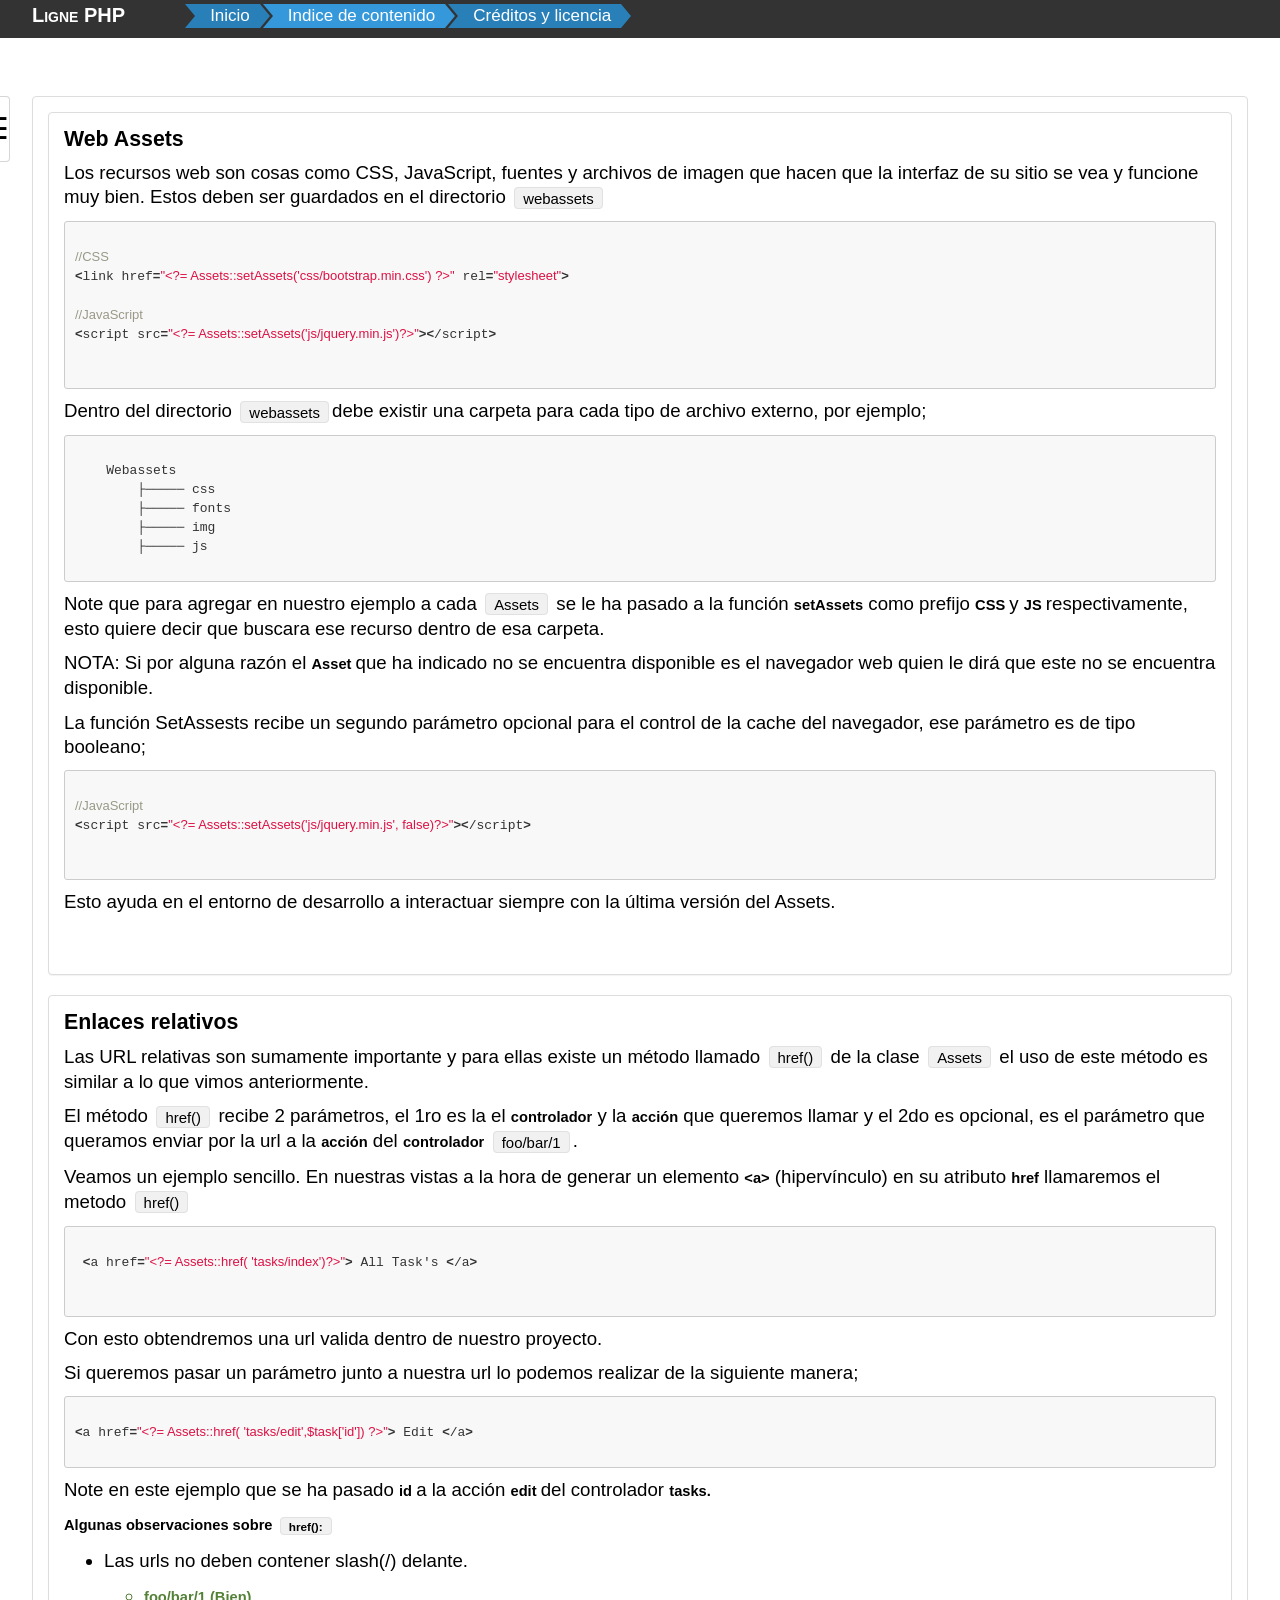
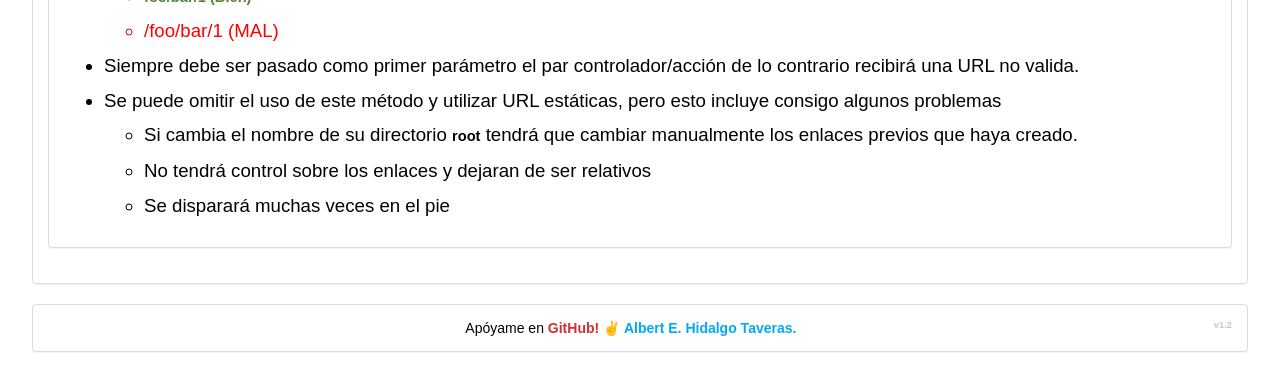
==== commit e6d49ff7: "Coreccion menor" ====
--- a/Assets.htm
+++ b/Assets.htm
@@ -130,7 +130,7 @@
                     </p>
                     <pre>
                         <code data-language="php">
- <a href="<?= Assets::href("tasks/index")?>"> All Task's </a>
+ <a href="<?= Assets::href( 'tasks/index')?>"> All Task's </a>
                         </code>
                     </pre>
                     <p class=MsoNormal>Con esto obtendremos una url valida dentro de nuestro
@@ -141,7 +141,7 @@
                     </p>
 <pre>
     <code data-language="php">
-<a href="<?=Assets::href("tasks/edit",$task["id"]) ?>" > Edit </a>
+<a href="<?= Assets::href( 'tasks/edit',$task['id']) ?>" > Edit </a>
     </code>
 </pre>
                     <p class=MsoNormal>Note en este ejemplo que se ha pasado <b>id </b>a la acción <b>edit
--- a/css/code_style.css
+++ b/css/code_style.css
@@ -199,7 +199,7 @@
 
 pre .entity.id,
 pre .entity.function {
-    color: #900
+    color: #4CAF50
 }
 
 pre .attribute,
